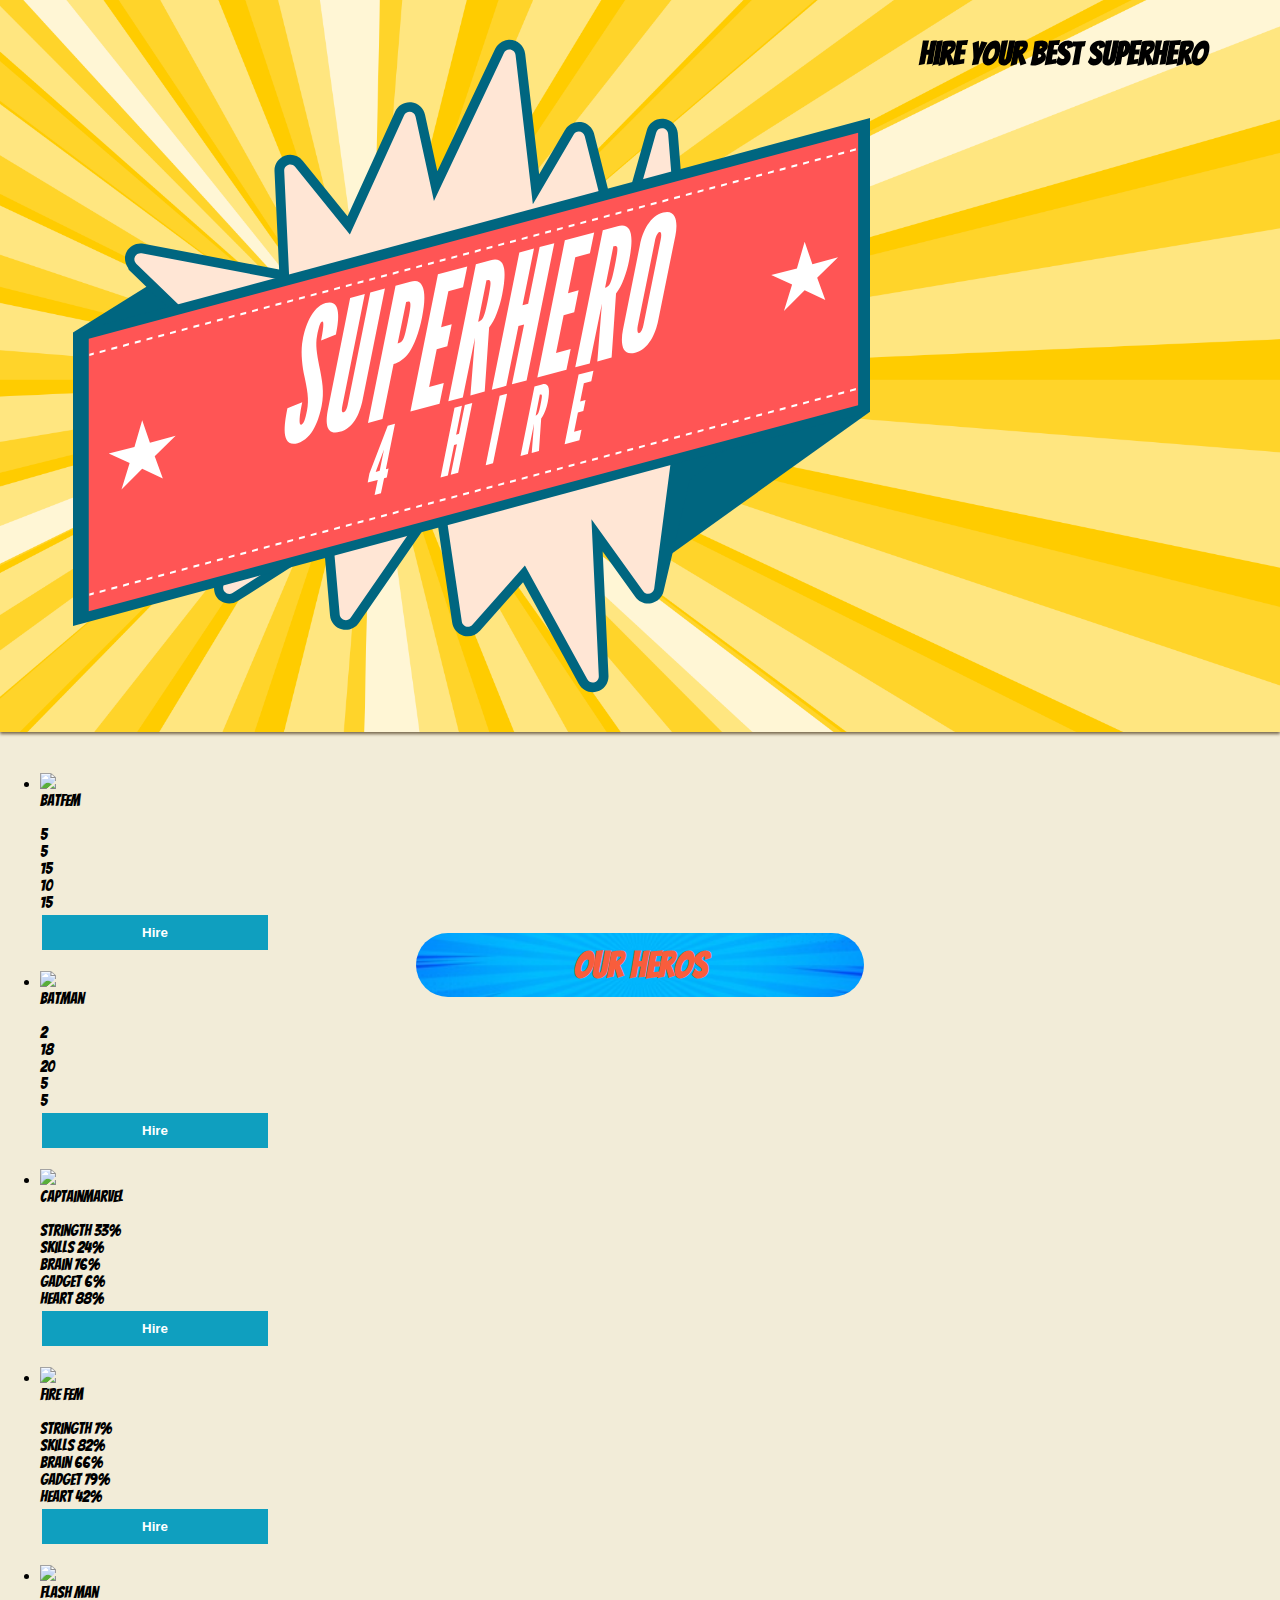
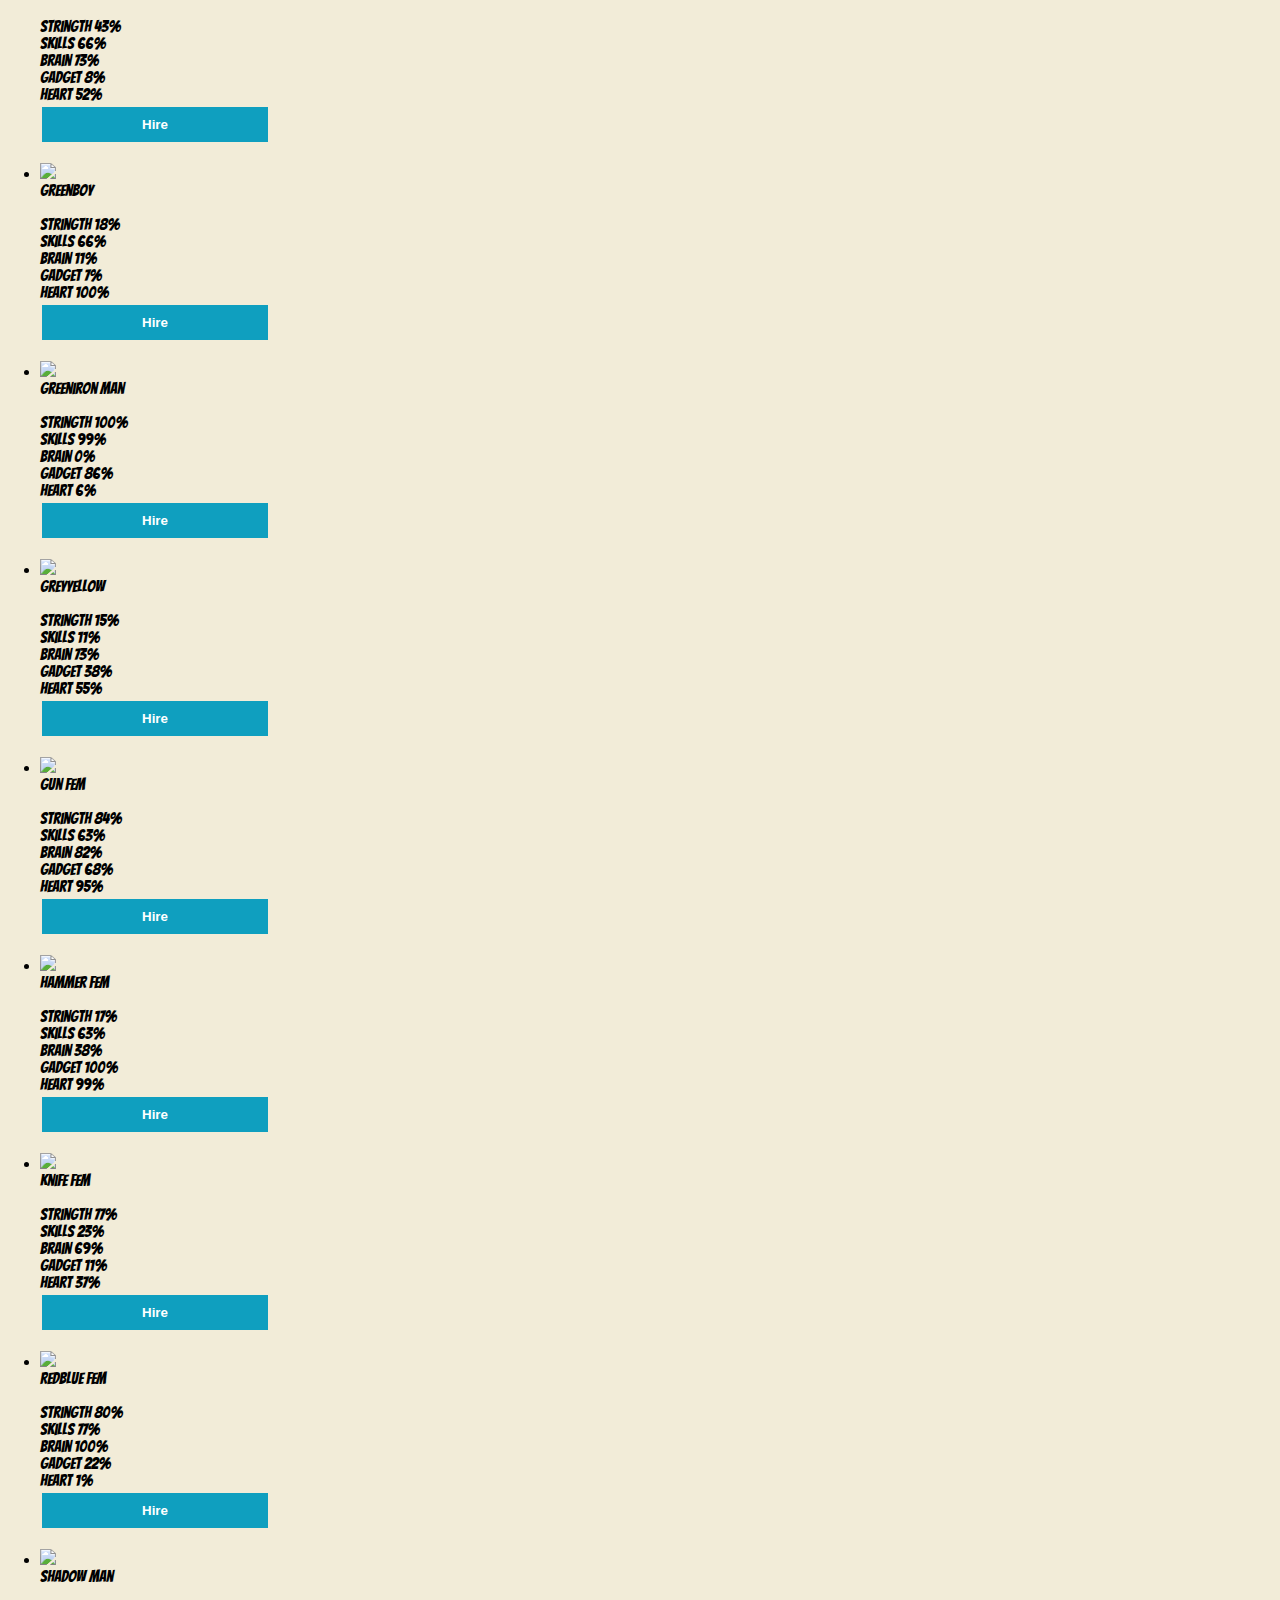
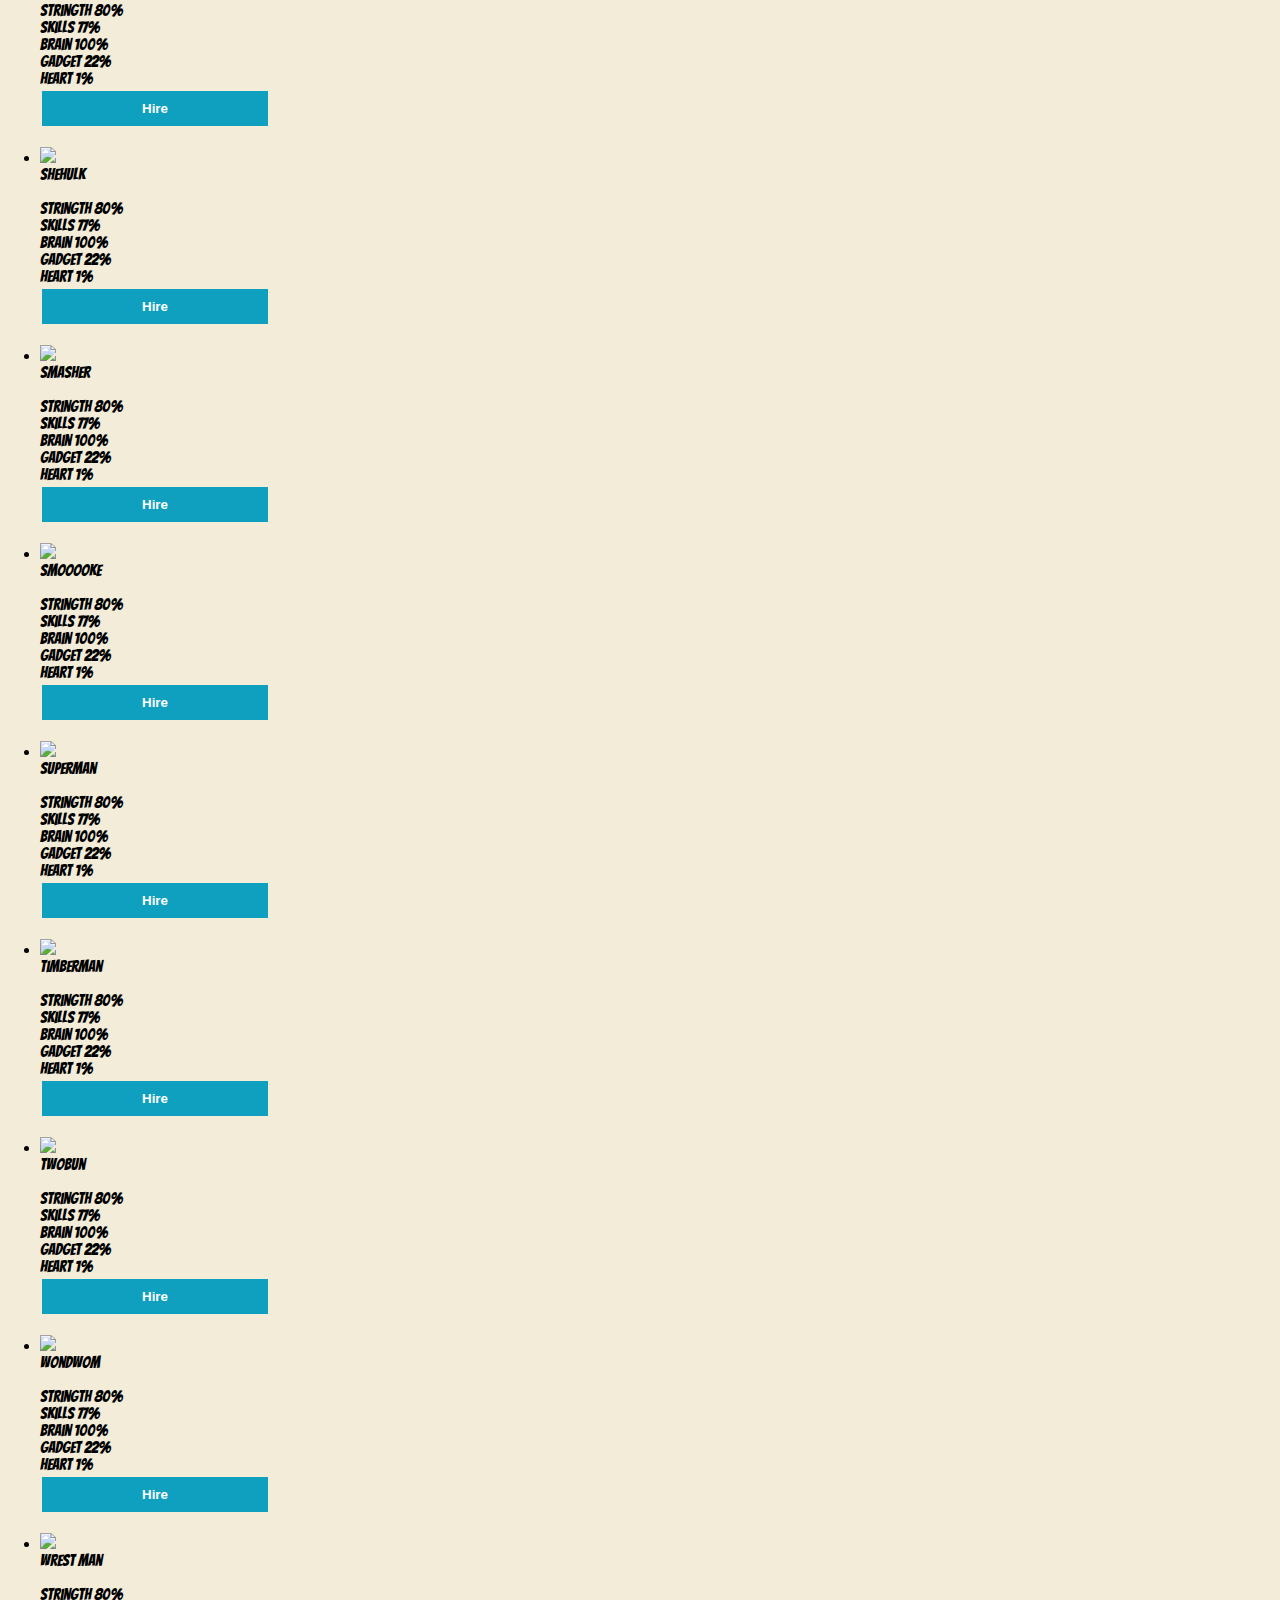
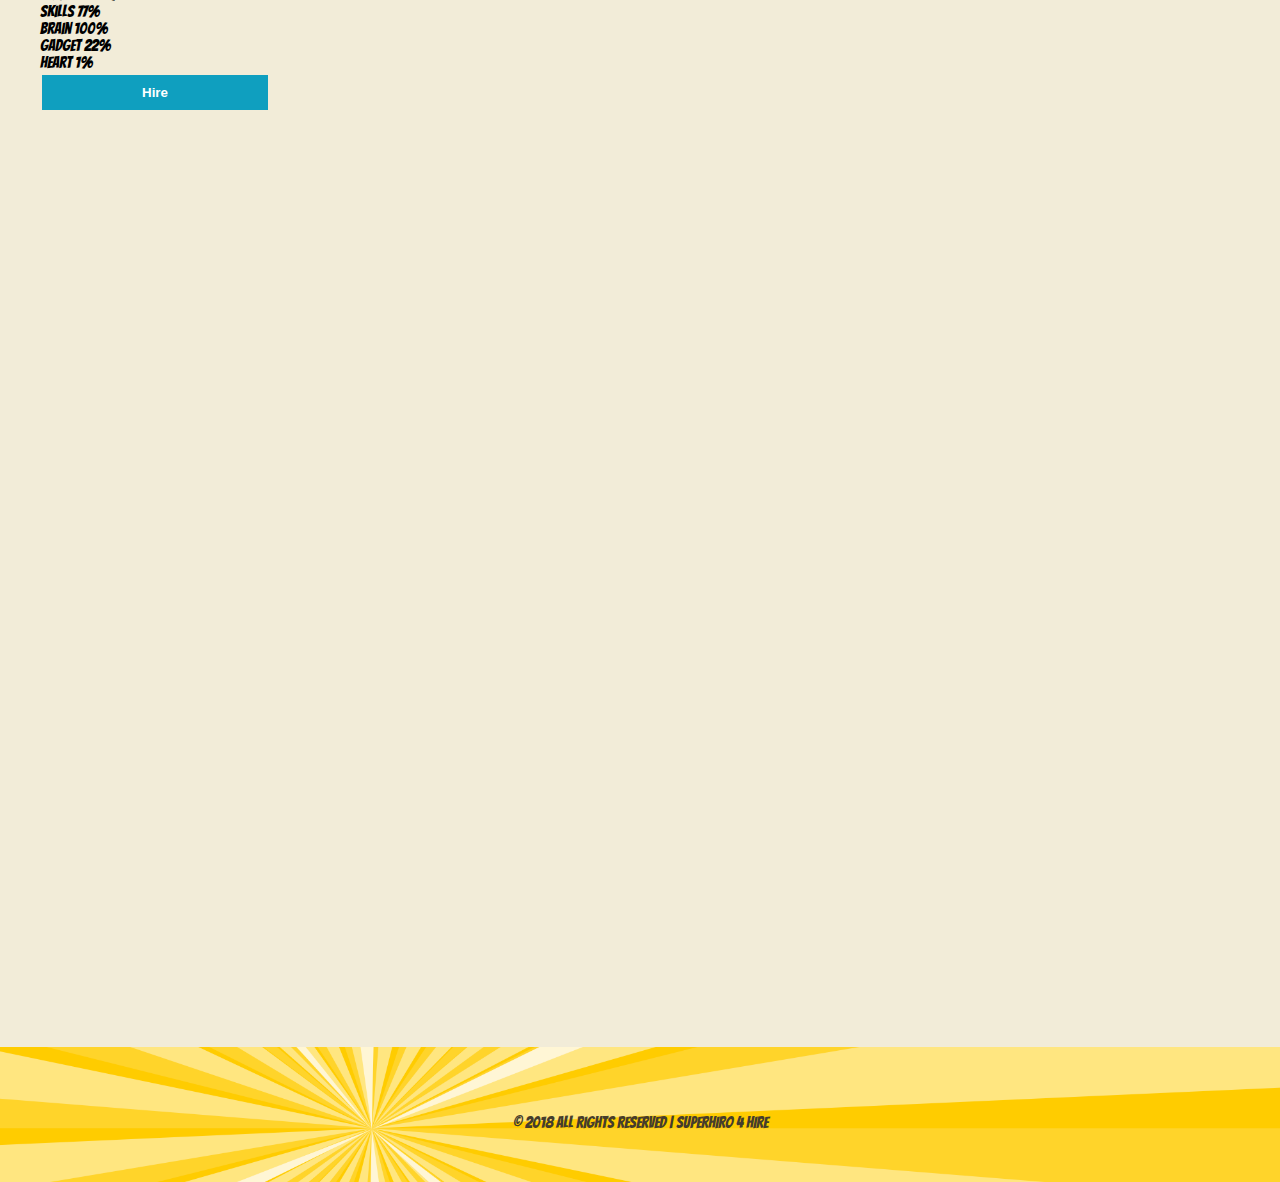
==== index.html @ 17345f51 "pass values to overlay" ====
<!DOCTYPE html>
<html lang="en">
<head>
    <meta charset="UTF-8">
    <meta name="viewport" content="width=device-width, initial-scale=1.0">
    <title>SuperHero4Hire</title>
    <link rel="stylesheet" href="https://use.fontawesome.com/releases/v5.7.0/css/all.css" integrity="sha384-lZN37f5QGtY3VHgisS14W3ExzMWZxybE1SJSEsQp9S+oqd12jhcu+A56Ebc1zFSJ" crossorigin="anonymous">
    <link rel="stylesheet" href="css/style.css">

    <link
    rel="stylesheet"
    href="https://use.fontawesome.com/releases/v5.7.0/css/all.css"
    integrity="sha384-lZN37f5QGtY3VHgisS14W3ExzMWZxybE1SJSEsQp9S+oqd12jhcu+A56Ebc1zFSJ"
    crossorigin="anonymous"
  />
  <link rel="stylesheet" href="./css/style.css" />
  <link rel="stylesheet" href="./overlay/overlay.css" />
  <script src="https://cdnjs.cloudflare.com/ajax/libs/jquery/3.3.1/jquery.min.js"></script>
<script>
function on() {
    document.getElementById("overlay").style.display = "block";
  }
  function off() {
    document.getElementById("overlay").style.display = "none";
  }</script>

   
    <script src="https://cdnjs.cloudflare.com/ajax/libs/jquery/3.3.1/jquery.min.js"></script>
    
    <script>

        
            var xhttp = new XMLHttpRequest();
            xhttp.onreadystatechange = function() {
              if (this.readyState == 4 && this.status == 200) {
                let response = JSON.parse(xhttp.responseText);
                let people = response.people;
      
                let output = "";
      
                for (let i = 0; i < people.length; i++) {
                  output +=
                    "<li class='list'>" +
                    "<IMG src=" +
                    people[i].image+ 
                    ">"+"<br>"+
                    people[i].name 
                    +"<br>"+"<br>"+
                    " " +people[i].stringth
                    +"<br>"+
                    " " +people[i].skills
                    +"<br>"+
                    " " +people[i].brain
                    +"<br>"+
                    " " +people[i].gadget
                    +"<br>"+
                    " " +people[i].heart
                    +"<br>"+
                    // Strengts, Skill, Brains, Gadget, Heart
                    "<button id='md-button' onclick=setValues("+people[i].stringth+","+people[i].skills+","+people[i].brain+","+people[i].gadget+","+people[i].heart+")>Hire</button>"
                    +"<br>"+
                
                   "<br>"+

                  "</li>";
                }
      
                document.getElementById("hero").innerHTML = output;
              }
            };
            xhttp.open("GET", "hero.json", true);
            xhttp.send();

            
          </script>


          
</head>
<body>
    <div class='header'>
        <img class='logo' src="image/logo.svg" alt="">
        <h1>Hire your best superhero</h1>
    </div>

    <nav>
        <div class="hamburger-menu">
            <div class="bar"></div>
        </div>

        <ul class='menu-list'>
            <li class='home-section'><a href='./index.html' class='active'>Home</a></li>
            <li class='service-section'><a href='./services.html'>Services</a></li>
            <li class='about-section'><a href='./aboutUs.html'>About Us</a></li>
        </ul>
    </nav>

    <main>
        <div class="hero-img"></div>

        <div id="md-blue">
                <h2>Our heros</h2>
              </div>
        <ul class="items" id="hero"></ul>
        
        


      <!-- start overlay  -->

      <div id="overlay" >
            <div id="box1">
              <div class="item0" id="title">Order hero</div>
              <img
                class="item0"
                id="bild-overlay"
                src="image/logo.svg"
                alt="logo"
              />
    
              <!-- stars -->
    
              <p class="item0" id="clasificacion">
                <input id="radio1" type="radio" name="estrellas" value="5" />
                <label for="radio1">★</label>
                <input id="radio2" type="radio" name="estrellas" value="4" />
                <label for="radio2">★</label>
                <input id="radio3" type="radio" name="estrellas" value="3" />
                <label for="radio3">★</label>
                <input id="radio4" type="radio" name="estrellas" value="2" />
                <label for="radio4">★</label>
                <input id="radio5" type="radio" name="estrellas" value="1" />
                <label for="radio5">★</label>
              </p>
            </div>
    
            <button id="button1" onclick="off()">X</button>
    
            <!-- chart -->
    
            <canvas id="myCanvas"></canvas>
    
            <div class="box2">
              <div class="item" id="circle1"></div>
              <div class="item" id="circle2"></div>
              <div class="item" id="circle3"></div>
              <div class="item" id="circle4"></div>
              <div class="item" id="circle5"></div>
            </div>
    
            <div class="box2" id="color-name">
              <div class="item">Strengts</div>
              <div class="item">Skill</div>
              <div class="item">Brains</div>
              <div class="item">Gadget</div>
              <div class="item">Heart</div>
            </div>
    
            <div id="box3">
              <div id="hours">
                Hours:
                <input onclick="minusOne();" type="button" id="rest" value="-" />
                <input type="button" id="summa" value="1" />
                <input onclick="plusOne();" type="button" id="add" value="+" />
              </div>
    
              <div id="price">
                Total Price:
                <input type="button" id="tprice" value="$ 100" />
              </div>
              <form action="./form.html" method="get">
                <input type="submit" value="Go to my link location" 
                     name="Submit" id="frm1_submit" />
            </form>
              <!-- <input type="button" action="./form.html" id="hire" value="Hire"  /> -->
            </div>
    
            
          </div>


         




    </main>

    <div class="scrollTop hidden">
        <a href="#">
            <i class="fas fa-angle-up"></i>
        </a>
    </div>




    <script src="./overlay/overlay.js"></script>



    <footer>
        <div class="socialMed">
            <i class="fab fa-facebook-square"></i>
            <i class="fab fa-instagram"></i>
            <i class="fab fa-twitter-square"></i>
        </div>
        <p>&copy; 2018 All Rights Reserved | SUPERHIRO 4 HIRE</p>
    </footer>

    <script src="js/script.js"></script>
</body>
</html>
---- css/style.css ----
@import url("https://fonts.googleapis.com/css?family=Bangers|Notable");
html,
body {
  height: 100%;
  margin: 0;
  scroll-behavior: smooth;
}

*,
*:before,
*:after {
  box-sizing: border-box;
}

body {
  padding: 0;
  background: #f2ecd8;
  font-family: "Bangers", cursive, Arial, Helvetica, sans-serif;
  display: flex;
  flex-direction: column;
}

.header {
  width: 100%;
  height: auto;
  position: fixed;
  background: url(../image/5-comic-burst-background-1.png) no-repeat;
  background-size: cover;
  background-position-y: center;
  display: flex;
  justify-content: space-around;
  padding: 1em 3em;
  box-shadow: 0 2px 3px #756549;
  z-index: 10;
}
.header div {
  display: flex;
  flex-direction: column;
}
.header div .logo {
  width: 7rem;
  margin-left: 0;
}
.header div .logo img {
  width: 100%;
}
.header div h1 {
  font-size: 2rem;
  letter-spacing: 0.1em;
  color: #f85d3c;
  position: relative;
  left: 12rem;
}
.header .menu-list {
  font-size: 2rem;
  background: #f85d3c;
  width: 100%;
  height: 9rem;
  position: absolute;
  top: 12rem;
  display: flex;
  flex-direction: column;
  justify-content: center;
  align-items: center;
  list-style: none;
  margin: 0;
  padding: 0;
  overflow: hidden;
  max-height: 0;
  transition: max-height 0.2s ease-out;
}
.header .menu-list li {
  text-align: center;
  width: 120%;
  height: 3rem;
  border-bottom: 1px solid #fbee04;
  display: flex;
  justify-content: center;
  align-items: center;
}
.header .menu-list li a {
  text-decoration: none;
  color: #0f9fbf;
}
.header .menu-list li a:hover {
  color: #fbee04;
}
.header .menu-list .active {
  color: #fbee04 !important;
}
.header .menu-icon {
  cursor: pointer;
  display: inline-block;
  padding: 28px 1em;
  position: relative;
  user-select: none;
}
.header .navicon {
  background: #f85d3c;
  display: block;
  height: 3px;
  position: relative;
  transition: background 0.2s ease-out;
  width: 2em;
  right: -2rem;
  border-radius: 3px;
}
.header .navicon:before,
.header .navicon:after {
  background: #f85d3c;
  content: "";
  display: block;
  height: 100%;
  position: absolute;
  transition: all 0.2s ease-out;
  width: 100%;
  border-radius: 3px;
}
.header .navicon:before {
  top: 10px;
}
.header .navicon:after {
  top: -10px;
}
.header .menu-btn {
  display: none;
}
.header .menu-btn:checked ~ .menu-list {
  max-height: 9rem;
}
.header .menu-btn:checked ~ .menu-icon .navicon {
  background: transparent;
}
.header .menu-btn:checked ~ .menu-icon .navicon:before {
  transform: rotate(-45deg);
}
.header .menu-btn:checked ~ .menu-icon .navicon:after {
  transform: rotate(45deg);
}
.header .menu-btn:checked ~ .menu-icon:not(.steps) .navicon:before,
.header .menu-btn:checked ~ .menu-icon:not(.steps) .navicon:after {
  top: 0;
}

main {
  min-height: 100%;
  flex: 1 0 auto;
  /* services och about us */
}
main .hero-img {
  background-image: url(../image/977333_free-marvel-superhero-wallpapers-high-quality-resolution-v3y-wallx_1920x1080_h.jpg);
  background-size: cover;
  background-repeat: no-repeat;
  background-position: center;
  height: 50vmin;
  width: 100%;
  position: relative;
  top: 7rem;
  margin-bottom: 10rem;
}
main .showcases {
  display: flex;
  flex-direction: column;
  align-items: center;
  justify-content: center;
  margin: 10% 0;
}
main .showcases h3 {
  text-align: center;
  font-size: 1.5em;
  letter-spacing: 0.1em;
  color: #f85d3c;
  background: #0f9fbf;
  padding: 1em;
  border-radius: 1em;
  width: 50%;
}
main #button0 {
  position: relative;
  top: 200px;
  left: 42.5%;
  padding: 20px;
}
main #overlay {
  position: absolute;
  top: 45%;
  left: 5%;
  width: 90%;
  height: 100%;
  background-color: #0f9fbf;
  border-radius: 10px;
  z-index: 11;
  box-shadow: 0 0 10px black;
}
main #overlay #box1 {
  position: absolute;
  top: 4%;
  left: 5%;
  display: flex;
  flex-direction: column;
  align-items: center;
  justify-content: flex-start;
  width: 90%;
  height: 45%;
}
main #overlay #box1 #title {
  font-size: 8vw;
  color: #362f22;
  margin-bottom: 5%;
}
main #overlay #box1 #bild-overlay {
  width: 90%;
  height: 70%;
  border-radius: 10px;
  box-shadow: 0 0 10px black;
}
main #overlay #box1 #clasificacion {
  direction: rtl;
  unicode-bidi: bidi-override;
}
main #overlay #box1 label {
  color: #f2ecd8;
  font-size: 4vw;
}
main #overlay #box1 label:hover {
  color: orange;
  cursor: pointer;
}
main #overlay #box1 label:hover ~ label {
  color: orange;
}
main #overlay #box1 input[type=radio] {
  display: none;
}
main #overlay #box1 input[type=radio]:checked ~ label {
  color: orange;
}
main #overlay #button1 {
  position: absolute;
  top: 1%;
  left: 94%;
  background-color: #0f9fbf;
  border: none;
  font-family: "Bangers", cursive, Arial, Helvetica, sans-serif;
  color: #f2ecd8;
  cursor: pointer;
  font-size: 4vw;
  width: 1%;
}
main #overlay #myCanvas {
  position: absolute;
  top: 60%;
  width: 35%;
  margin: 0 33.5%;
}
main #overlay #color-circle,
main #overlay #color-name {
  position: absolute;
  display: flex;
  width: 80%;
  margin: 1% 10%;
  justify-content: space-evenly;
  font-size: 3vw;
}
main #overlay #color-circle {
  top: 49%;
}
main #overlay #color-circle .circle-item {
  width: 15%;
  padding-bottom: 15%;
  border-radius: 50%;
}
main #overlay #color-circle #circle1 {
  background-color: #3ed1ee;
}
main #overlay #color-circle #circle2 {
  background-color: #bcd689;
}
main #overlay #color-circle #circle3 {
  background-color: #824583;
}
main #overlay #color-circle #circle4 {
  background-color: #ffd458;
}
main #overlay #color-circle #circle5 {
  background-color: #ff9241;
}
main #overlay #color-name {
  top: 56%;
  height: 3%;
}
main #overlay #color-name .circle-item {
  width: 15%;
  padding-bottom: 15%;
  border-radius: 50%;
}
main #overlay #box2 {
  display: flex;
  flex-direction: column;
  align-items: flex-start;
  width: 80%;
  margin: 0 10%;
  position: absolute;
  top: 80%;
}
main #overlay #box2 #rest,
main #overlay #box2 #add,
main #overlay #box2 #hire {
  cursor: pointer;
}
main #overlay #box2 #rest,
main #overlay #box2 #add,
main #overlay #box2 #hour,
main #overlay #box2 #tprice {
  background-color: #f2ecd8;
  margin: 0 auto;
  width: auto;
  font-size: 3vw;
}
main #overlay #box2 #hours,
main #overlay #box2 #price {
  color: #362f22;
  border-radius: 5px;
  margin-bottom: 6%;
}
main #overlay #box2 #hire {
  width: 30%;
  padding: 2%;
  background-color: #fbee04;
  border-radius: 5px;
  font-family: "Bangers", cursive, Arial, Helvetica, sans-serif;
  font-size: 5vw;
  color: #362f22;
  margin-left: auto;
}
main #md-blue {
  width: 70%;
  height: 4rem;
  font-size: 1.5em;
  top: 17rem;
  margin: auto;
  display: flex;
  position: relative;
  background: url(../image/blue-comic-background-with-lines-halftone_1017-11432.jpg) no-repeat;
  background-size: cover;
  background-position-y: center;
  justify-content: space-around;
  align-items: center;
  border-radius: 40px;
  color: #f85d3c;
}
main #md-sec-av {
  width: 90%;
  margin: 10% 5%;
  position: relative;
  top: 17rem;
}
main #md-sec-av .md-avatar {
  width: 90%;
  margin: 5% 5%;
  position: relative;
  top: 10px;
}
main #md-sec-av .md-avatar .md-avatar-img {
  width: 60%;
  margin: 0 20%;
  height: 12rem;
  background-color: #0f9fbf2a;
  border-radius: 50%;
}
main #md-sec-av .md-avatar .md-avatar-tex {
  display: block;
  text-align: center;
  font-size: 1.2em;
  color: #0f9fbf;
  margin: 10px 10px;
}
main #md-sec {
  position: relative;
  top: 300px;
  width: 80%;
  height: auto;
  margin: 0 10%;
}
main #md-sec .md-h2 {
  color: #f85d3c;
  text-align: center;
}
main #md-sec .md-p {
  color: #0f9fbf;
  min-width: 320px;
  text-align: justify;
  line-height: 1.5em;
}
main #md-blue-adress {
  width: 70%;
  height: 4rem;
  font-size: 1.8em;
  top: 330px;
  margin: auto;
  display: flex;
  position: relative;
  background: url(../image/blue-comic-background-with-lines-halftone_1017-11432.jpg) no-repeat;
  background-size: cover;
  background-position-y: center;
  justify-content: space-around;
  align-items: center;
  border-radius: 40px;
  color: #f85d3c;
}
main #md-adress-img {
  display: flex;
  justify-content: center;
  margin-left: auto;
  margin-right: auto;
  width: 90%;
  position: relative;
  top: 380px;
}
main #md-adress-img #karta {
  width: 100%;
  border-radius: 5%;
}
main .md-h2-services {
  position: relative;
  top: 10px;
  color: #f85d3c;
}
main .md-p-services {
  position: relative;
  top: 10px;
  color: #0f9fbf;
  text-align: justify;
  line-height: 1.5em;
}
main #md-more {
  color: #f85d3c;
  position: relative;
  top: 330px;
  text-align: center;
}
main #md-blue-faq {
  width: 35%;
  height: 4rem;
  font-size: 1.8em;
  top: 100px;
  margin: auto;
  display: flex;
  position: relative;
  background: url(../image/blue-comic-background-with-lines-halftone_1017-11432.jpg) no-repeat;
  background-size: cover;
  background-position-y: center;
  justify-content: space-around;
  align-items: center;
  border-radius: 40px;
  color: #f85d3c;
}
main .md-h2-faq {
  position: relative;
  top: 170px;
  color: #f85d3c;
}
main .md-p-faq {
  position: relative;
  top: 170px;
  color: #0f9fbf;
  text-align: justify;
  line-height: 1.5em;
}

.gallery {
  display: grid;
  grid-template-columns: repeat(auto-fit, minmax(100px, 1fr));
  grid-auto-rows: 350px;
  grid-gap: 10px;
  width: 80%;
  font-family: "Notable", sans-serif;
  letter-spacing: 0.2em;
}
.gallery .items {
  display: grid;
}
.gallery .items img {
  width: 100%;
  height: 100%;
  object-fit: cover;
  cursor: pointer !important;
}
.gallery .items h4 {
  z-index: -1;
  text-align: center;
  line-height: 3;
  background: #f85d3c;
  color: #fbee04;
  font-size: 15px;
  position: relative;
  width: 100%;
  height: 3rem;
  top: -1.3rem;
}

.scrollTop {
  position: fixed;
  bottom: 2em;
  right: 2em;
  width: 4rem;
  height: 4rem;
  border-radius: 50%;
  background: #f97155;
  opacity: 0.85;
  color: white;
  transition: all 200ms ease-in-out;
}
.scrollTop:hover {
  cursor: pointer;
  opacity: 1;
  background: #f85d3c;
}
.scrollTop i {
  display: block;
  position: absolute;
  top: 50%;
  left: 50%;
  transform: translate(-50%, -50%);
  font-size: 3em;
  color: white;
}

.hidden {
  display: none;
  transition: all 500ms ease-in;
}

footer {
  background: url(../image/5-comic-burst-background-1.png) no-repeat;
  background-size: cover;
  background-position: center;
  width: 100%;
  height: 15vh;
  color: #463d2c;
  display: flex;
  flex-direction: column;
  justify-content: center;
  align-items: center;
  flex-shrink: 0;
  position: relative;
  top: 100%;
}
footer .socialMed {
  font-size: 3rem;
  margin-top: 1rem;
}
footer .socialMed i {
  color: #362f22;
}

@media (min-width: 768px) {
  .header div {
    flex-direction: row;
    align-items: center;
  }
  .header div .logo {
    margin-left: -12rem;
  }
  .header div h1 {
    left: 12rem;
  }
  .header .menu-list {
    border-radius: 10px;
    display: flex;
    flex-direction: row;
    top: 5.5rem;
    height: 4rem;
    font-size: 1.5rem;
    padding-left: 1rem;
    padding-right: 1.2rem;
    width: 50%;
    right: 1rem;
    max-height: 7rem;
  }
  .header .menu-list li {
    border-bottom: initial;
  }
  .header .menu-icon {
    display: none;
  }

  main {
    /* overlay */
  }
  main #overlay {
    position: fixed;
    top: 20%;
    left: 20%;
    width: 60%;
    height: 70%;
  }
  main #overlay #box1 {
    top: 8%;
    left: 12%;
    width: 30%;
    height: 70%;
  }
  main #overlay #box1 #title {
    font-size: 4vw;
  }
  main #overlay #box1 label {
    font-size: 1.5vw;
  }
  main #overlay #button1 {
    top: 2%;
    font-size: 2vw;
  }
  main #overlay #myCanvas {
    top: 40%;
    left: 57%;
    width: 20%;
    margin: 0;
  }
  main #overlay #color-circle,
main #overlay #color-name {
    width: 40%;
    margin: 0;
    font-size: 1.2vw;
  }
  main #overlay #color-circle {
    top: 20%;
    left: 47%;
  }
  main #overlay #color-circle .circle-item {
    width: 15%;
    border-radius: 50%;
  }
  main #overlay #color-name {
    top: 31%;
    left: 47%;
    height: 3%;
  }
  main #overlay #color-name .circle-item {
    width: 15%;
    border-radius: 50%;
  }
  main #overlay #box2 {
    flex-direction: row;
    align-items: center;
    width: 86%;
    top: 82%;
    margin: 0 7%;
  }
  main #overlay #box2 #hours,
main #overlay #box2 #price {
    font-size: 1vw;
    margin-left: 4%;
    margin-bottom: 0;
  }
  main #overlay #box2 #hours #rest,
main #overlay #box2 #hours #add,
main #overlay #box2 #hours #hour,
main #overlay #box2 #hours #tprice,
main #overlay #box2 #price #rest,
main #overlay #box2 #price #add,
main #overlay #box2 #price #hour,
main #overlay #box2 #price #tprice {
    font-size: 1vw;
  }
  main #overlay #box2 #hire {
    width: 15%;
    font-size: 1.5vw;
  }
  main #md-blue {
    width: 35%;
    top: 15rem;
  }
  main #md-sec-av {
    margin: 0 5%;
    top: 18rem;
    display: flex;
    justify-content: center;
  }
  main #md-sec-av .md-avatar {
    width: 100%;
    top: 8px;
  }
  main #md-sec-av .md-avatar .md-avatar-img {
    width: 100%;
    margin: 0;
  }
  main #md-blue-adress {
    width: 35%;
    top: 150px;
  }
  main #md-sec {
    margin: 0 auto;
  }
  main #md-sec .md-h2 {
    position: relative;
    top: 200px;
  }
  main #md-sec .md-p {
    position: relative;
    top: 200px;
  }
  main #md-adress-img {
    width: 50%;
    top: 500px;
  }
}

/*# sourceMappingURL=style.css.map */
---- css/style.css ----
@import url("https://fonts.googleapis.com/css?family=Bangers|Notable");
html,
body {
  height: 100%;
  margin: 0;
  scroll-behavior: smooth;
}

*,
*:before,
*:after {
  box-sizing: border-box;
}

body {
  padding: 0;
  background: #f2ecd8;
  font-family: "Bangers", cursive, Arial, Helvetica, sans-serif;
  display: flex;
  flex-direction: column;
}

.header {
  width: 100%;
  height: auto;
  position: fixed;
  background: url(../image/5-comic-burst-background-1.png) no-repeat;
  background-size: cover;
  background-position-y: center;
  display: flex;
  justify-content: space-around;
  padding: 1em 3em;
  box-shadow: 0 2px 3px #756549;
  z-index: 10;
}
.header div {
  display: flex;
  flex-direction: column;
}
.header div .logo {
  width: 7rem;
  margin-left: 0;
}
.header div .logo img {
  width: 100%;
}
.header div h1 {
  font-size: 2rem;
  letter-spacing: 0.1em;
  color: #f85d3c;
  position: relative;
  left: 12rem;
}
.header .menu-list {
  font-size: 2rem;
  background: #f85d3c;
  width: 100%;
  height: 9rem;
  position: absolute;
  top: 12rem;
  display: flex;
  flex-direction: column;
  justify-content: center;
  align-items: center;
  list-style: none;
  margin: 0;
  padding: 0;
  overflow: hidden;
  max-height: 0;
  transition: max-height 0.2s ease-out;
}
.header .menu-list li {
  text-align: center;
  width: 120%;
  height: 3rem;
  border-bottom: 1px solid #fbee04;
  display: flex;
  justify-content: center;
  align-items: center;
}
.header .menu-list li a {
  text-decoration: none;
  color: #0f9fbf;
}
.header .menu-list li a:hover {
  color: #fbee04;
}
.header .menu-list .active {
  color: #fbee04 !important;
}
.header .menu-icon {
  cursor: pointer;
  display: inline-block;
  padding: 28px 1em;
  position: relative;
  user-select: none;
}
.header .navicon {
  background: #f85d3c;
  display: block;
  height: 3px;
  position: relative;
  transition: background 0.2s ease-out;
  width: 2em;
  right: -2rem;
  border-radius: 3px;
}
.header .navicon:before,
.header .navicon:after {
  background: #f85d3c;
  content: "";
  display: block;
  height: 100%;
  position: absolute;
  transition: all 0.2s ease-out;
  width: 100%;
  border-radius: 3px;
}
.header .navicon:before {
  top: 10px;
}
.header .navicon:after {
  top: -10px;
}
.header .menu-btn {
  display: none;
}
.header .menu-btn:checked ~ .menu-list {
  max-height: 9rem;
}
.header .menu-btn:checked ~ .menu-icon .navicon {
  background: transparent;
}
.header .menu-btn:checked ~ .menu-icon .navicon:before {
  transform: rotate(-45deg);
}
.header .menu-btn:checked ~ .menu-icon .navicon:after {
  transform: rotate(45deg);
}
.header .menu-btn:checked ~ .menu-icon:not(.steps) .navicon:before,
.header .menu-btn:checked ~ .menu-icon:not(.steps) .navicon:after {
  top: 0;
}

main {
  min-height: 100%;
  flex: 1 0 auto;
  /* services och about us */
}
main .hero-img {
  background-image: url(../image/977333_free-marvel-superhero-wallpapers-high-quality-resolution-v3y-wallx_1920x1080_h.jpg);
  background-size: cover;
  background-repeat: no-repeat;
  background-position: center;
  height: 50vmin;
  width: 100%;
  position: relative;
  top: 7rem;
  margin-bottom: 10rem;
}
main .showcases {
  display: flex;
  flex-direction: column;
  align-items: center;
  justify-content: center;
  margin: 10% 0;
}
main .showcases h3 {
  text-align: center;
  font-size: 1.5em;
  letter-spacing: 0.1em;
  color: #f85d3c;
  background: #0f9fbf;
  padding: 1em;
  border-radius: 1em;
  width: 50%;
}
main #button0 {
  position: relative;
  top: 200px;
  left: 42.5%;
  padding: 20px;
}
main #overlay {
  position: absolute;
  top: 45%;
  left: 5%;
  width: 90%;
  height: 100%;
  background-color: #0f9fbf;
  border-radius: 10px;
  z-index: 11;
  box-shadow: 0 0 10px black;
}
main #overlay #box1 {
  position: absolute;
  top: 4%;
  left: 5%;
  display: flex;
  flex-direction: column;
  align-items: center;
  justify-content: flex-start;
  width: 90%;
  height: 45%;
}
main #overlay #box1 #title {
  font-size: 8vw;
  color: #362f22;
  margin-bottom: 5%;
}
main #overlay #box1 #bild-overlay {
  width: 90%;
  height: 70%;
  border-radius: 10px;
  box-shadow: 0 0 10px black;
}
main #overlay #box1 #clasificacion {
  direction: rtl;
  unicode-bidi: bidi-override;
}
main #overlay #box1 label {
  color: #f2ecd8;
  font-size: 4vw;
}
main #overlay #box1 label:hover {
  color: orange;
  cursor: pointer;
}
main #overlay #box1 label:hover ~ label {
  color: orange;
}
main #overlay #box1 input[type=radio] {
  display: none;
}
main #overlay #box1 input[type=radio]:checked ~ label {
  color: orange;
}
main #overlay #button1 {
  position: absolute;
  top: 1%;
  left: 94%;
  background-color: #0f9fbf;
  border: none;
  font-family: "Bangers", cursive, Arial, Helvetica, sans-serif;
  color: #f2ecd8;
  cursor: pointer;
  font-size: 4vw;
  width: 1%;
}
main #overlay #myCanvas {
  position: absolute;
  top: 60%;
  width: 35%;
  margin: 0 33.5%;
}
main #overlay #color-circle,
main #overlay #color-name {
  position: absolute;
  display: flex;
  width: 80%;
  margin: 1% 10%;
  justify-content: space-evenly;
  font-size: 3vw;
}
main #overlay #color-circle {
  top: 49%;
}
main #overlay #color-circle .circle-item {
  width: 15%;
  padding-bottom: 15%;
  border-radius: 50%;
}
main #overlay #color-circle #circle1 {
  background-color: #3ed1ee;
}
main #overlay #color-circle #circle2 {
  background-color: #bcd689;
}
main #overlay #color-circle #circle3 {
  background-color: #824583;
}
main #overlay #color-circle #circle4 {
  background-color: #ffd458;
}
main #overlay #color-circle #circle5 {
  background-color: #ff9241;
}
main #overlay #color-name {
  top: 56%;
  height: 3%;
}
main #overlay #color-name .circle-item {
  width: 15%;
  padding-bottom: 15%;
  border-radius: 50%;
}
main #overlay #box2 {
  display: flex;
  flex-direction: column;
  align-items: flex-start;
  width: 80%;
  margin: 0 10%;
  position: absolute;
  top: 80%;
}
main #overlay #box2 #rest,
main #overlay #box2 #add,
main #overlay #box2 #hire {
  cursor: pointer;
}
main #overlay #box2 #rest,
main #overlay #box2 #add,
main #overlay #box2 #hour,
main #overlay #box2 #tprice {
  background-color: #f2ecd8;
  margin: 0 auto;
  width: auto;
  font-size: 3vw;
}
main #overlay #box2 #hours,
main #overlay #box2 #price {
  color: #362f22;
  border-radius: 5px;
  margin-bottom: 6%;
}
main #overlay #box2 #hire {
  width: 30%;
  padding: 2%;
  background-color: #fbee04;
  border-radius: 5px;
  font-family: "Bangers", cursive, Arial, Helvetica, sans-serif;
  font-size: 5vw;
  color: #362f22;
  margin-left: auto;
}
main #md-blue {
  width: 70%;
  height: 4rem;
  font-size: 1.5em;
  top: 17rem;
  margin: auto;
  display: flex;
  position: relative;
  background: url(../image/blue-comic-background-with-lines-halftone_1017-11432.jpg) no-repeat;
  background-size: cover;
  background-position-y: center;
  justify-content: space-around;
  align-items: center;
  border-radius: 40px;
  color: #f85d3c;
}
main #md-sec-av {
  width: 90%;
  margin: 10% 5%;
  position: relative;
  top: 17rem;
}
main #md-sec-av .md-avatar {
  width: 90%;
  margin: 5% 5%;
  position: relative;
  top: 10px;
}
main #md-sec-av .md-avatar .md-avatar-img {
  width: 60%;
  margin: 0 20%;
  height: 12rem;
  background-color: #0f9fbf2a;
  border-radius: 50%;
}
main #md-sec-av .md-avatar .md-avatar-tex {
  display: block;
  text-align: center;
  font-size: 1.2em;
  color: #0f9fbf;
  margin: 10px 10px;
}
main #md-sec {
  position: relative;
  top: 300px;
  width: 80%;
  height: auto;
  margin: 0 10%;
}
main #md-sec .md-h2 {
  color: #f85d3c;
  text-align: center;
}
main #md-sec .md-p {
  color: #0f9fbf;
  min-width: 320px;
  text-align: justify;
  line-height: 1.5em;
}
main #md-blue-adress {
  width: 70%;
  height: 4rem;
  font-size: 1.8em;
  top: 330px;
  margin: auto;
  display: flex;
  position: relative;
  background: url(../image/blue-comic-background-with-lines-halftone_1017-11432.jpg) no-repeat;
  background-size: cover;
  background-position-y: center;
  justify-content: space-around;
  align-items: center;
  border-radius: 40px;
  color: #f85d3c;
}
main #md-adress-img {
  display: flex;
  justify-content: center;
  margin-left: auto;
  margin-right: auto;
  width: 90%;
  position: relative;
  top: 380px;
}
main #md-adress-img #karta {
  width: 100%;
  border-radius: 5%;
}
main .md-h2-services {
  position: relative;
  top: 10px;
  color: #f85d3c;
}
main .md-p-services {
  position: relative;
  top: 10px;
  color: #0f9fbf;
  text-align: justify;
  line-height: 1.5em;
}
main #md-more {
  color: #f85d3c;
  position: relative;
  top: 330px;
  text-align: center;
}
main #md-blue-faq {
  width: 35%;
  height: 4rem;
  font-size: 1.8em;
  top: 100px;
  margin: auto;
  display: flex;
  position: relative;
  background: url(../image/blue-comic-background-with-lines-halftone_1017-11432.jpg) no-repeat;
  background-size: cover;
  background-position-y: center;
  justify-content: space-around;
  align-items: center;
  border-radius: 40px;
  color: #f85d3c;
}
main .md-h2-faq {
  position: relative;
  top: 170px;
  color: #f85d3c;
}
main .md-p-faq {
  position: relative;
  top: 170px;
  color: #0f9fbf;
  text-align: justify;
  line-height: 1.5em;
}

.gallery {
  display: grid;
  grid-template-columns: repeat(auto-fit, minmax(100px, 1fr));
  grid-auto-rows: 350px;
  grid-gap: 10px;
  width: 80%;
  font-family: "Notable", sans-serif;
  letter-spacing: 0.2em;
}
.gallery .items {
  display: grid;
}
.gallery .items img {
  width: 100%;
  height: 100%;
  object-fit: cover;
  cursor: pointer !important;
}
.gallery .items h4 {
  z-index: -1;
  text-align: center;
  line-height: 3;
  background: #f85d3c;
  color: #fbee04;
  font-size: 15px;
  position: relative;
  width: 100%;
  height: 3rem;
  top: -1.3rem;
}

.scrollTop {
  position: fixed;
  bottom: 2em;
  right: 2em;
  width: 4rem;
  height: 4rem;
  border-radius: 50%;
  background: #f97155;
  opacity: 0.85;
  color: white;
  transition: all 200ms ease-in-out;
}
.scrollTop:hover {
  cursor: pointer;
  opacity: 1;
  background: #f85d3c;
}
.scrollTop i {
  display: block;
  position: absolute;
  top: 50%;
  left: 50%;
  transform: translate(-50%, -50%);
  font-size: 3em;
  color: white;
}

.hidden {
  display: none;
  transition: all 500ms ease-in;
}

footer {
  background: url(../image/5-comic-burst-background-1.png) no-repeat;
  background-size: cover;
  background-position: center;
  width: 100%;
  height: 15vh;
  color: #463d2c;
  display: flex;
  flex-direction: column;
  justify-content: center;
  align-items: center;
  flex-shrink: 0;
  position: relative;
  top: 100%;
}
footer .socialMed {
  font-size: 3rem;
  margin-top: 1rem;
}
footer .socialMed i {
  color: #362f22;
}

@media (min-width: 768px) {
  .header div {
    flex-direction: row;
    align-items: center;
  }
  .header div .logo {
    margin-left: -12rem;
  }
  .header div h1 {
    left: 12rem;
  }
  .header .menu-list {
    border-radius: 10px;
    display: flex;
    flex-direction: row;
    top: 5.5rem;
    height: 4rem;
    font-size: 1.5rem;
    padding-left: 1rem;
    padding-right: 1.2rem;
    width: 50%;
    right: 1rem;
    max-height: 7rem;
  }
  .header .menu-list li {
    border-bottom: initial;
  }
  .header .menu-icon {
    display: none;
  }

  main {
    /* overlay */
  }
  main #overlay {
    position: fixed;
    top: 20%;
    left: 20%;
    width: 60%;
    height: 70%;
  }
  main #overlay #box1 {
    top: 8%;
    left: 12%;
    width: 30%;
    height: 70%;
  }
  main #overlay #box1 #title {
    font-size: 4vw;
  }
  main #overlay #box1 label {
    font-size: 1.5vw;
  }
  main #overlay #button1 {
    top: 2%;
    font-size: 2vw;
  }
  main #overlay #myCanvas {
    top: 40%;
    left: 57%;
    width: 20%;
    margin: 0;
  }
  main #overlay #color-circle,
main #overlay #color-name {
    width: 40%;
    margin: 0;
    font-size: 1.2vw;
  }
  main #overlay #color-circle {
    top: 20%;
    left: 47%;
  }
  main #overlay #color-circle .circle-item {
    width: 15%;
    border-radius: 50%;
  }
  main #overlay #color-name {
    top: 31%;
    left: 47%;
    height: 3%;
  }
  main #overlay #color-name .circle-item {
    width: 15%;
    border-radius: 50%;
  }
  main #overlay #box2 {
    flex-direction: row;
    align-items: center;
    width: 86%;
    top: 82%;
    margin: 0 7%;
  }
  main #overlay #box2 #hours,
main #overlay #box2 #price {
    font-size: 1vw;
    margin-left: 4%;
    margin-bottom: 0;
  }
  main #overlay #box2 #hours #rest,
main #overlay #box2 #hours #add,
main #overlay #box2 #hours #hour,
main #overlay #box2 #hours #tprice,
main #overlay #box2 #price #rest,
main #overlay #box2 #price #add,
main #overlay #box2 #price #hour,
main #overlay #box2 #price #tprice {
    font-size: 1vw;
  }
  main #overlay #box2 #hire {
    width: 15%;
    font-size: 1.5vw;
  }
  main #md-blue {
    width: 35%;
    top: 15rem;
  }
  main #md-sec-av {
    margin: 0 5%;
    top: 18rem;
    display: flex;
    justify-content: center;
  }
  main #md-sec-av .md-avatar {
    width: 100%;
    top: 8px;
  }
  main #md-sec-av .md-avatar .md-avatar-img {
    width: 100%;
    margin: 0;
  }
  main #md-blue-adress {
    width: 35%;
    top: 150px;
  }
  main #md-sec {
    margin: 0 auto;
  }
  main #md-sec .md-h2 {
    position: relative;
    top: 200px;
  }
  main #md-sec .md-p {
    position: relative;
    top: 200px;
  }
  main #md-adress-img {
    width: 50%;
    top: 500px;
  }
}

/*# sourceMappingURL=style.css.map */
---- overlay/overlay.css ----
#button0 {
    position: relative;
    top: 200px;
    left: 42.5%;
    padding: 20px;
  }
  #overlay {
    display: none;
    position: fixed;
    top: 20%;
    left: 20%;
    width: 60%;
    height: 70%;
    /* background-color: rgba(0, 0, 0, 0.5); */
    background-color: #269bbc;
    border-radius: 10px;
    z-index: 11;
    box-shadow: 0 0 10px rgba(0, 0, 0, 5);
  }
  #box1 {
    position: absolute;
    top: 7%;
    left: 5%;
    display: flex;
    flex-direction: column;
    align-items: center;
    justify-content: space-between;
    width: 30%;
    height: 70%;
    /* border: 1px solid black; */
  }
  #title {
    font-size: 3rem;
    color: #362f22;
  }
  #bild-overlay {
    width: 90%;
    height: 70%;
    border-radius: 10px;
    box-shadow: 0 0 10px rgba(0, 0, 0, 5);
  }
  #clasificacion {
    direction: rtl;
    unicode-bidi: bidi-override;
  }
  label {
    color: whitesmoke;
  }
  label:hover {
    color: orange;
  }
  label:hover ~ label {
    color: orange;
  }
  input[type="radio"] {
    display: none;
  }
  input[type="radio"]:checked ~ label {
    color: orange;
  }
  #button1 {
    position: absolute;
    top: 2%;
    left: 96%;
    background-color: #269bbc;
    border: none;
    font-size: 25px;
    font-family: "Bangers", cursive, Arial, Helvetica, sans-serif;
    color: #f2ecd8;
    cursor: pointer;
  }
  #myCanvas {
    position: absolute;
    top: 30%;
    left: 56.1%;
    /* border: 1px solid black; */
  }
  .box2 {
    display: flex;
    /* border: 1px solid black; */
    width: 40%;
    height: auto;
    justify-content: space-between;
    align-items: center;
    position: absolute;
    top: 10%;
    left: 47%;
  }
  #color-name {
    position: absolute;
    top: 20%;
  }
  .item {
    width: 40px;
    height: 40px;
    border-radius: 20px;
  }
  #circle1 {
    background-color: #3ed1ee;
  }
  #circle2 {
    background-color: #bcd689;
  }
  #circle3 {
    background-color: #824583;
  }
  #circle4 {
    background-color: #ffd458;
  }
  #circle5 {
    background-color: #ff9241;
  }
  #box3 {
    /* border: 1px solid black; */
    display: flex;
    justify-content: space-between;
    width: 86%;
    position: absolute;
    top: 82%;
    left: 7%;
  }
  #rest,
  #add,
  #hire {
    cursor: pointer;
  }
  #rest,
  #add,
  #summa,
  #tprice {
    background-color: #f2ecd8;
    width: auto;
  }
  #hours {
    width: auto;
    padding: 2%;
    background-color: #f2ecd8;
    border-radius: 5px;
    color: #362f22;
    font-size: 1rem;
  }
  #price {
    width: auto;
    padding: 2%;
    background-color: #f2ecd8;
    color: #362f22;
    border-radius: 5px;
    font-size: 1rem;
    position: relative;
    right: 20%;
  }
  #tprice {
    width: auto;
  }
  #rest,
  #tprice {
    margin-left: 10px;
  }
  #hire {
    width: 10%;
    padding: 2%;
    background-color: #fbee04;
    border-radius: 5px;
    font-family: "Bangers", cursive, Arial, Helvetica, sans-serif;
    font-size: 1rem;
    color: #362f22;
  }

  #md-button {
    background-color: #0f9fbf;
    border: none;
    color: white;
    padding: 10px 100px;
    text-align: center;
    text-decoration: none;
    display: inline-block;
    font-weight: bold;
    margin: 4px 2px;
    cursor: pointer;
  }
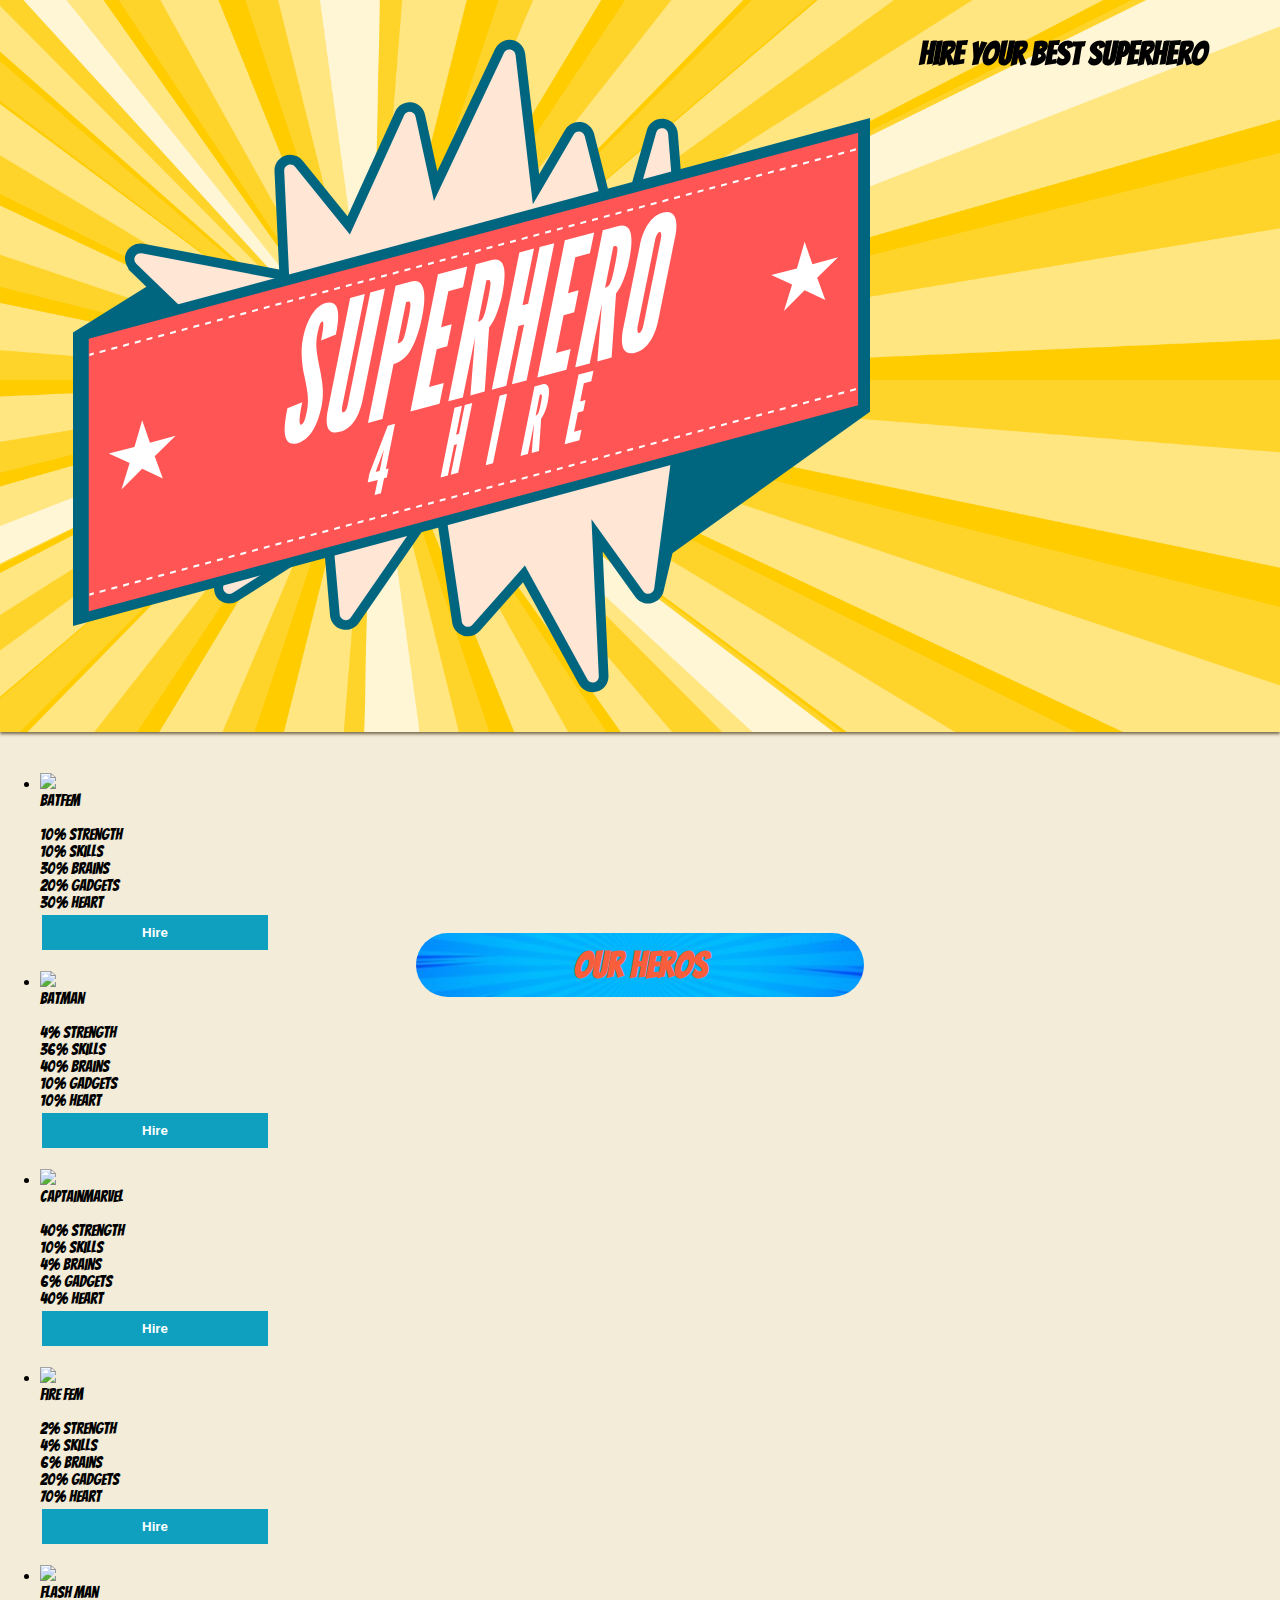
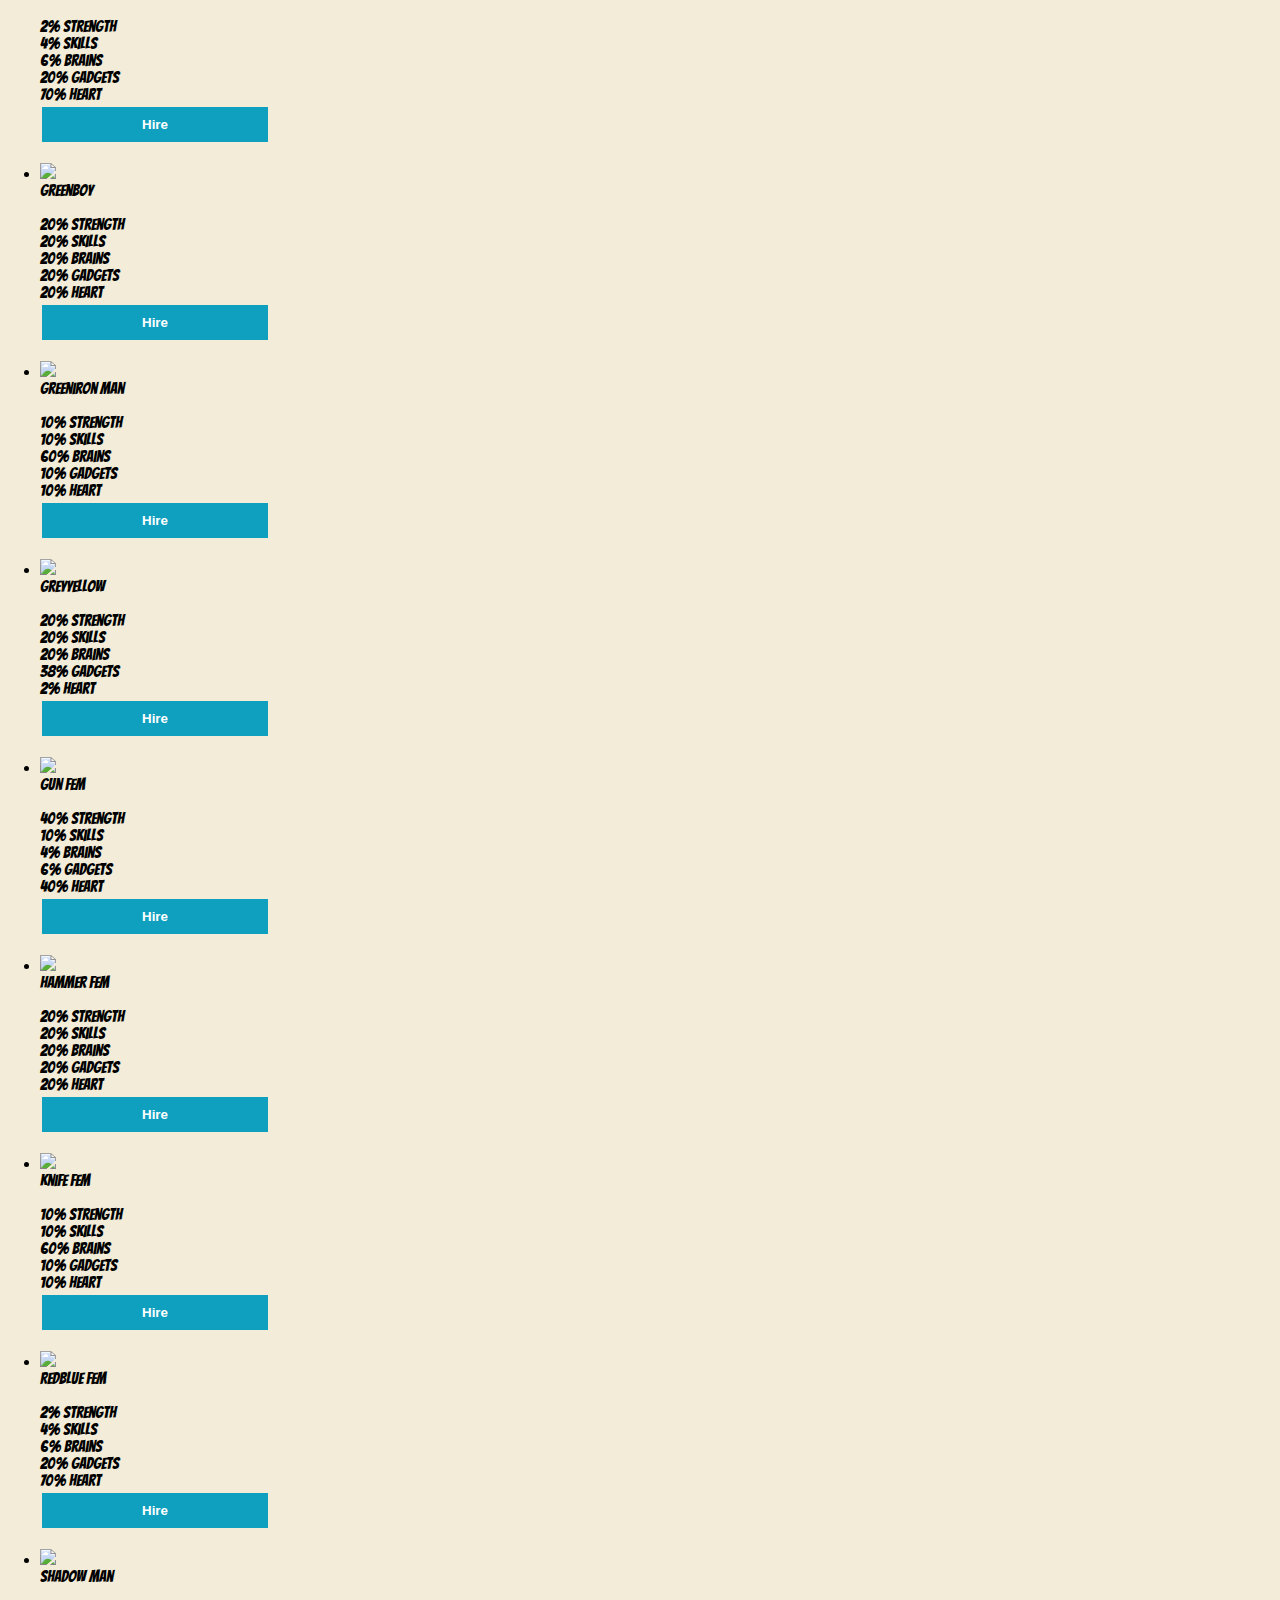
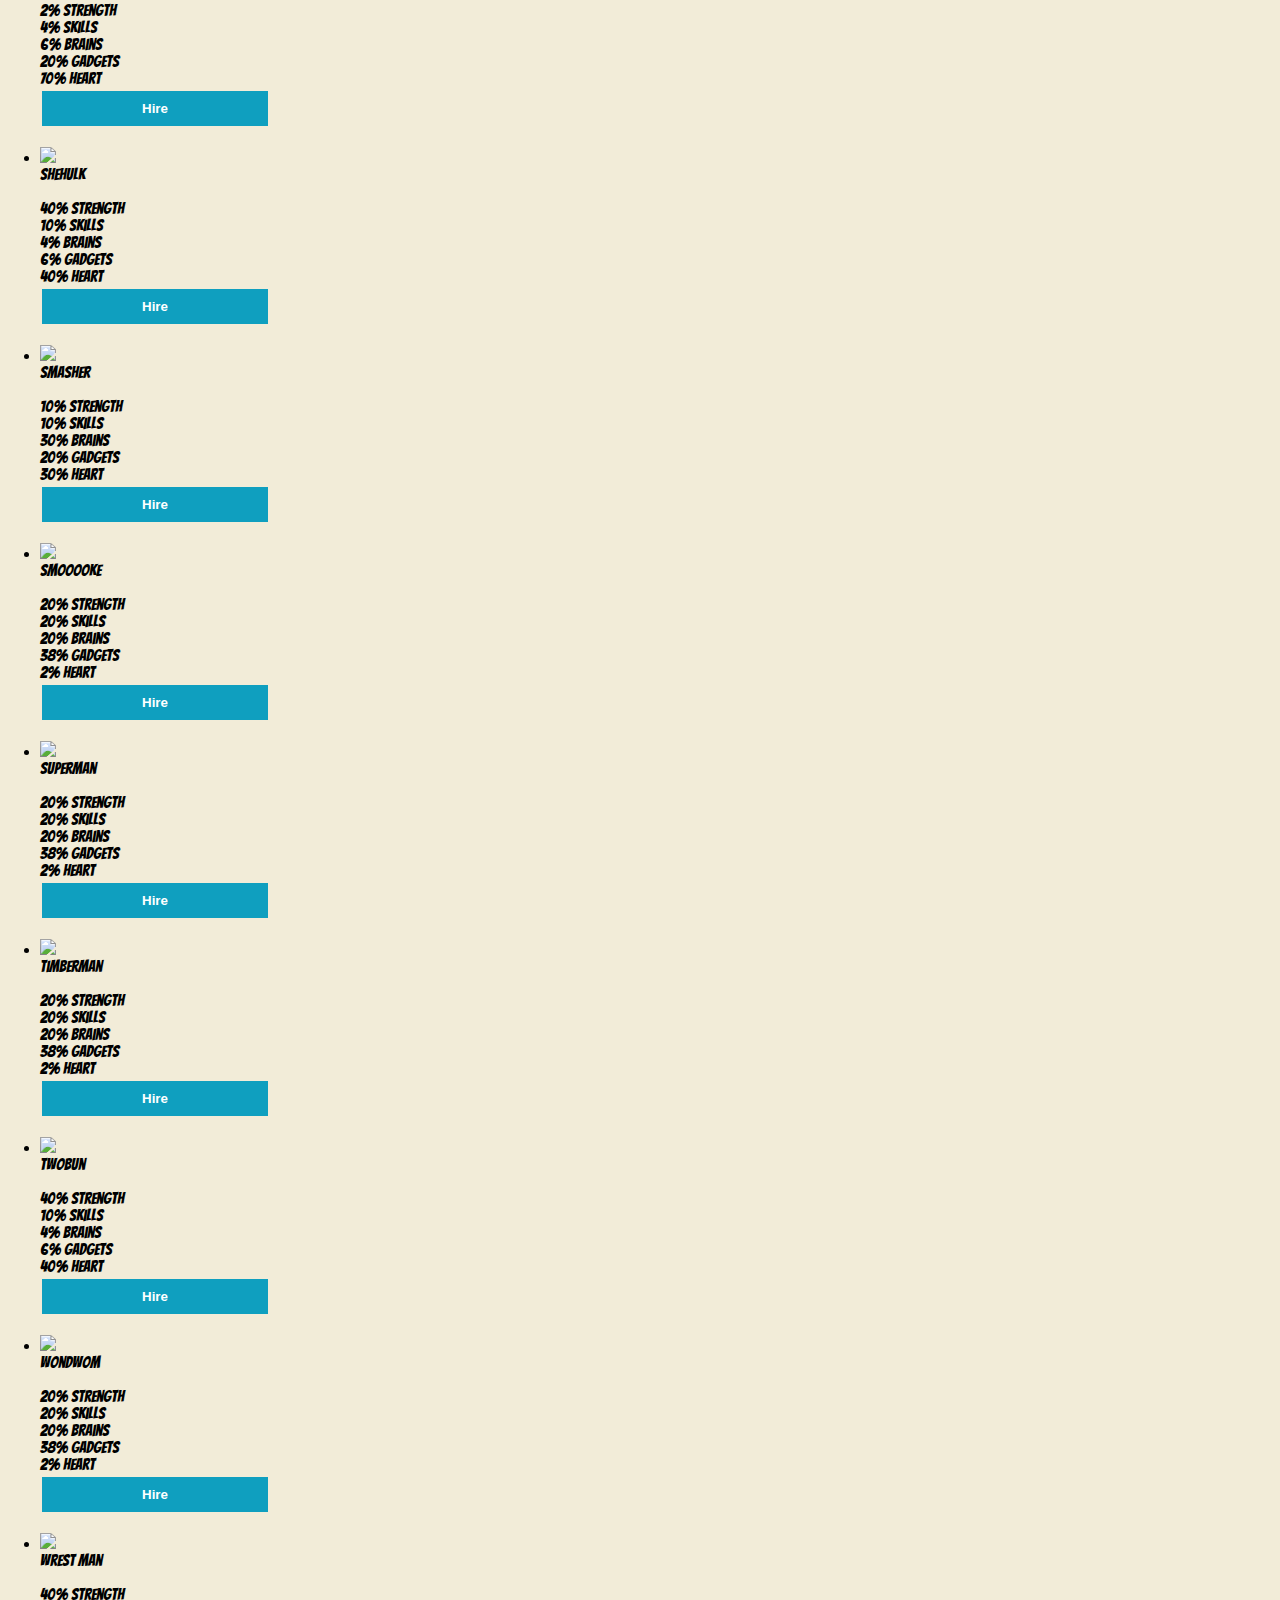
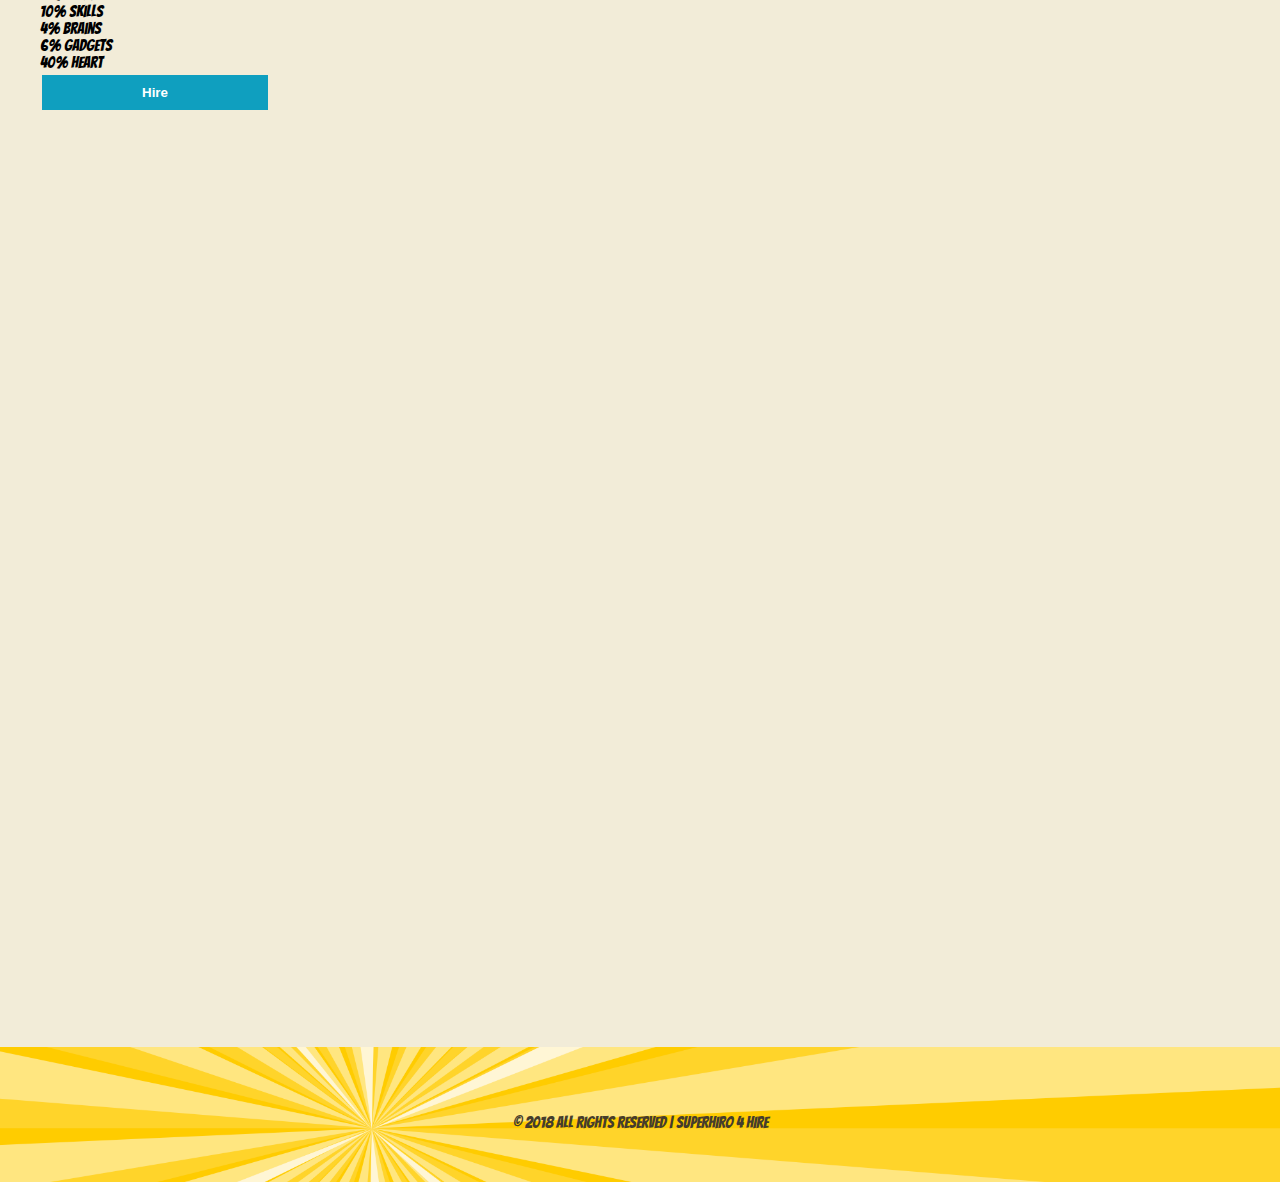
==== commit 3a1b4fbd: "Json is finished" ====
--- a/index.html
+++ b/index.html
@@ -1,213 +1,215 @@
 <!DOCTYPE html>
 <html lang="en">
-<head>
-    <meta charset="UTF-8">
-    <meta name="viewport" content="width=device-width, initial-scale=1.0">
+  <head>
+    <meta charset="UTF-8" />
+    <meta name="viewport" content="width=device-width, initial-scale=1.0" />
     <title>SuperHero4Hire</title>
-    <link rel="stylesheet" href="https://use.fontawesome.com/releases/v5.7.0/css/all.css" integrity="sha384-lZN37f5QGtY3VHgisS14W3ExzMWZxybE1SJSEsQp9S+oqd12jhcu+A56Ebc1zFSJ" crossorigin="anonymous">
-    <link rel="stylesheet" href="css/style.css">
-
     <link
-    rel="stylesheet"
-    href="https://use.fontawesome.com/releases/v5.7.0/css/all.css"
-    integrity="sha384-lZN37f5QGtY3VHgisS14W3ExzMWZxybE1SJSEsQp9S+oqd12jhcu+A56Ebc1zFSJ"
-    crossorigin="anonymous"
-  />
-  <link rel="stylesheet" href="./css/style.css" />
-  <link rel="stylesheet" href="./overlay/overlay.css" />
-  <script src="https://cdnjs.cloudflare.com/ajax/libs/jquery/3.3.1/jquery.min.js"></script>
-<script>
-function on() {
-    document.getElementById("overlay").style.display = "block";
-  }
-  function off() {
-    document.getElementById("overlay").style.display = "none";
-  }</script>
-
-   
+      rel="stylesheet"
+      href="https://use.fontawesome.com/releases/v5.7.0/css/all.css"
+      integrity="sha384-lZN37f5QGtY3VHgisS14W3ExzMWZxybE1SJSEsQp9S+oqd12jhcu+A56Ebc1zFSJ"
+      crossorigin="anonymous"
+    />
+    <link rel="stylesheet" href="css/style.css" />
+
+    <link
+      rel="stylesheet"
+      href="https://use.fontawesome.com/releases/v5.7.0/css/all.css"
+      integrity="sha384-lZN37f5QGtY3VHgisS14W3ExzMWZxybE1SJSEsQp9S+oqd12jhcu+A56Ebc1zFSJ"
+      crossorigin="anonymous"
+    />
+    <link rel="stylesheet" href="./css/style.css" />
+    <link rel="stylesheet" href="./overlay/overlay.css" />
     <script src="https://cdnjs.cloudflare.com/ajax/libs/jquery/3.3.1/jquery.min.js"></script>
-    
     <script>
-
-        
-            var xhttp = new XMLHttpRequest();
-            xhttp.onreadystatechange = function() {
-              if (this.readyState == 4 && this.status == 200) {
-                let response = JSON.parse(xhttp.responseText);
-                let people = response.people;
-      
-                let output = "";
-      
-                for (let i = 0; i < people.length; i++) {
-                  output +=
-                    "<li class='list'>" +
-                    "<IMG src=" +
-                    people[i].image+ 
-                    ">"+"<br>"+
-                    people[i].name 
-                    +"<br>"+"<br>"+
-                    " " +people[i].stringth
-                    +"<br>"+
-                    " " +people[i].skills
-                    +"<br>"+
-                    " " +people[i].brain
-                    +"<br>"+
-                    " " +people[i].gadget
-                    +"<br>"+
-                    " " +people[i].heart
-                    +"<br>"+
-                    // Strengts, Skill, Brains, Gadget, Heart
-                    "<button id='md-button' onclick=setValues("+people[i].stringth+","+people[i].skills+","+people[i].brain+","+people[i].gadget+","+people[i].heart+")>Hire</button>"
-                    +"<br>"+
-                
-                   "<br>"+
-
-                  "</li>";
-                }
-      
-                document.getElementById("hero").innerHTML = output;
-              }
-            };
-            xhttp.open("GET", "hero.json", true);
-            xhttp.send();
-
-            
-          </script>
-
-
-          
-</head>
-<body>
-    <div class='header'>
-        <img class='logo' src="image/logo.svg" alt="">
-        <h1>Hire your best superhero</h1>
+      function on() {
+        document.getElementById("overlay").style.display = "block";
+      }
+      function off() {
+        document.getElementById("overlay").style.display = "none";
+      }
+    </script>
+
+    <script src="https://cdnjs.cloudflare.com/ajax/libs/jquery/3.3.1/jquery.min.js"></script>
+
+    <script>
+      var xhttp = new XMLHttpRequest();
+      xhttp.onreadystatechange = function() {
+        if (this.readyState == 4 && this.status == 200) {
+          let response = JSON.parse(xhttp.responseText);
+          let people = response.people;
+
+          let output = "";
+
+          for (let i = 0; i < people.length; i++) {
+            output +=
+              "<li class='list'>" +
+              "<IMG src=" +
+              people[i].image +
+              ">" +
+              "<br>" +
+              people[i].name +
+              "<br>" +
+              "<br>" +
+              " " +
+              people[i].stringth * 2 +
+              "% Strength" +
+              "<br>" +
+              " " +
+              people[i].skills * 2 +
+              "% Skills" +
+              "<br>" +
+              " " +
+              people[i].brain * 2 +
+              "% Brains" +
+              "<br>" +
+              " " +
+              people[i].gadget * 2 +
+              "% Gadgets" +
+              "<br>" +
+              " " +
+              people[i].heart * 2 +
+              "% Heart" +
+              "<br>" +
+              // Strengts, Skill, Brains, Gadget, Heart
+              "<button id='md-button' onclick=setValues(" +
+              people[i].stringth +
+              "," +
+              people[i].skills +
+              "," +
+              people[i].brain +
+              "," +
+              people[i].gadget +
+              "," +
+              people[i].heart +
+              ")>Hire</button>" +
+              "<br>" +
+              "<br>" +
+              "</li>";
+          }
+
+          document.getElementById("hero").innerHTML = output;
+        }
+      };
+      xhttp.open("GET", "hero.json", true);
+      xhttp.send();
+    </script>
+  </head>
+  <body>
+    <div class="header">
+      <img class="logo" src="image/logo.svg" alt="" />
+      <h1>Hire your best superhero</h1>
     </div>
 
     <nav>
-        <div class="hamburger-menu">
-            <div class="bar"></div>
-        </div>
-
-        <ul class='menu-list'>
-            <li class='home-section'><a href='./index.html' class='active'>Home</a></li>
-            <li class='service-section'><a href='./services.html'>Services</a></li>
-            <li class='about-section'><a href='./aboutUs.html'>About Us</a></li>
-        </ul>
+      <div class="hamburger-menu">
+        <div class="bar"></div>
+      </div>
+
+      <ul class="menu-list">
+        <li class="home-section">
+          <a href="./index.html" class="active">Home</a>
+        </li>
+        <li class="service-section"><a href="./services.html">Services</a></li>
+        <li class="about-section"><a href="./aboutUs.html">About Us</a></li>
+      </ul>
     </nav>
 
     <main>
-        <div class="hero-img"></div>
-
-        <div id="md-blue">
-                <h2>Our heros</h2>
-              </div>
-        <ul class="items" id="hero"></ul>
-        
-        
-
+      <div class="hero-img"></div>
+
+      <div id="md-blue">
+        <h2>Our heros</h2>
+      </div>
+      <ul class="items" id="hero"></ul>
 
       <!-- start overlay  -->
 
-      <div id="overlay" >
-            <div id="box1">
-              <div class="item0" id="title">Order hero</div>
-              <img
-                class="item0"
-                id="bild-overlay"
-                src="image/logo.svg"
-                alt="logo"
-              />
-    
-              <!-- stars -->
-    
-              <p class="item0" id="clasificacion">
-                <input id="radio1" type="radio" name="estrellas" value="5" />
-                <label for="radio1">★</label>
-                <input id="radio2" type="radio" name="estrellas" value="4" />
-                <label for="radio2">★</label>
-                <input id="radio3" type="radio" name="estrellas" value="3" />
-                <label for="radio3">★</label>
-                <input id="radio4" type="radio" name="estrellas" value="2" />
-                <label for="radio4">★</label>
-                <input id="radio5" type="radio" name="estrellas" value="1" />
-                <label for="radio5">★</label>
-              </p>
-            </div>
-    
-            <button id="button1" onclick="off()">X</button>
-    
-            <!-- chart -->
-    
-            <canvas id="myCanvas"></canvas>
-    
-            <div class="box2">
-              <div class="item" id="circle1"></div>
-              <div class="item" id="circle2"></div>
-              <div class="item" id="circle3"></div>
-              <div class="item" id="circle4"></div>
-              <div class="item" id="circle5"></div>
-            </div>
-    
-            <div class="box2" id="color-name">
-              <div class="item">Strengts</div>
-              <div class="item">Skill</div>
-              <div class="item">Brains</div>
-              <div class="item">Gadget</div>
-              <div class="item">Heart</div>
-            </div>
-    
-            <div id="box3">
-              <div id="hours">
-                Hours:
-                <input onclick="minusOne();" type="button" id="rest" value="-" />
-                <input type="button" id="summa" value="1" />
-                <input onclick="plusOne();" type="button" id="add" value="+" />
-              </div>
-    
-              <div id="price">
-                Total Price:
-                <input type="button" id="tprice" value="$ 100" />
-              </div>
-              <form action="./form.html" method="get">
-                <input type="submit" value="Go to my link location" 
-                     name="Submit" id="frm1_submit" />
-            </form>
-              <!-- <input type="button" action="./form.html" id="hire" value="Hire"  /> -->
-            </div>
-    
-            
+      <div id="overlay">
+        <div id="box1">
+          <div class="item0" id="title">Order hero</div>
+          <img
+            class="item0"
+            id="bild-overlay"
+            src="image/logo.svg"
+            alt="logo"
+          />
+
+          <!-- stars -->
+
+          <p class="item0" id="clasificacion">
+            <input id="radio1" type="radio" name="estrellas" value="5" />
+            <label for="radio1">★</label>
+            <input id="radio2" type="radio" name="estrellas" value="4" />
+            <label for="radio2">★</label>
+            <input id="radio3" type="radio" name="estrellas" value="3" />
+            <label for="radio3">★</label>
+            <input id="radio4" type="radio" name="estrellas" value="2" />
+            <label for="radio4">★</label>
+            <input id="radio5" type="radio" name="estrellas" value="1" />
+            <label for="radio5">★</label>
+          </p>
+        </div>
+
+        <button id="button1" onclick="off()">X</button>
+
+        <!-- chart -->
+
+        <canvas id="myCanvas"></canvas>
+
+        <div class="box2">
+          <div class="item" id="circle1"></div>
+          <div class="item" id="circle2"></div>
+          <div class="item" id="circle3"></div>
+          <div class="item" id="circle4"></div>
+          <div class="item" id="circle5"></div>
+        </div>
+
+        <div class="box2" id="color-name">
+          <div class="item">Strengts</div>
+          <div class="item">Skill</div>
+          <div class="item">Brains</div>
+          <div class="item">Gadget</div>
+          <div class="item">Heart</div>
+        </div>
+
+        <div id="box3">
+          <div id="hours">
+            Hours:
+            <input onclick="minusOne();" type="button" id="rest" value="-" />
+            <input type="button" id="summa" value="1" />
+            <input onclick="plusOne();" type="button" id="add" value="+" />
           </div>
 
-
-         
-
-
-
-
+          <div id="price">
+            Total Price:
+            <input type="button" id="tprice" value="$ 100" />
+          </div>
+          <form id="hire" action="./form.html" method="get">
+            <input type="submit" value="Hire" name="Submit" id="frm1_submit" />
+          </form>
+          <!-- <input type="button" action="./form.html" id="hire" value="Hire"  /> -->
+        </div>
+      </div>
     </main>
 
     <div class="scrollTop hidden">
-        <a href="#">
-            <i class="fas fa-angle-up"></i>
-        </a>
+      <a href="#">
+        <i class="fas fa-angle-up"></i>
+      </a>
     </div>
 
-
-
-
     <script src="./overlay/overlay.js"></script>
 
-
-
     <footer>
-        <div class="socialMed">
-            <i class="fab fa-facebook-square"></i>
-            <i class="fab fa-instagram"></i>
-            <i class="fab fa-twitter-square"></i>
-        </div>
-        <p>&copy; 2018 All Rights Reserved | SUPERHIRO 4 HIRE</p>
+      <div class="socialMed">
+        <i class="fab fa-facebook-square"></i>
+        <i class="fab fa-instagram"></i>
+        <i class="fab fa-twitter-square"></i>
+      </div>
+      <p>&copy; 2018 All Rights Reserved | SUPERHIRO 4 HIRE</p>
     </footer>
 
     <script src="js/script.js"></script>
-</body>
+  </body>
 </html>
--- a/overlay/overlay.css
+++ b/overlay/overlay.css
@@ -7,7 +7,7 @@
   #overlay {
     display: none;
     position: fixed;
-    top: 20%;
+    top: 25%;
     left: 20%;
     width: 60%;
     height: 70%;
@@ -164,7 +164,10 @@
     font-family: "Bangers", cursive, Arial, Helvetica, sans-serif;
     font-size: 1rem;
     color: #362f22;
+    
   }
+
+  
 
   #md-button {
     background-color: #0f9fbf;
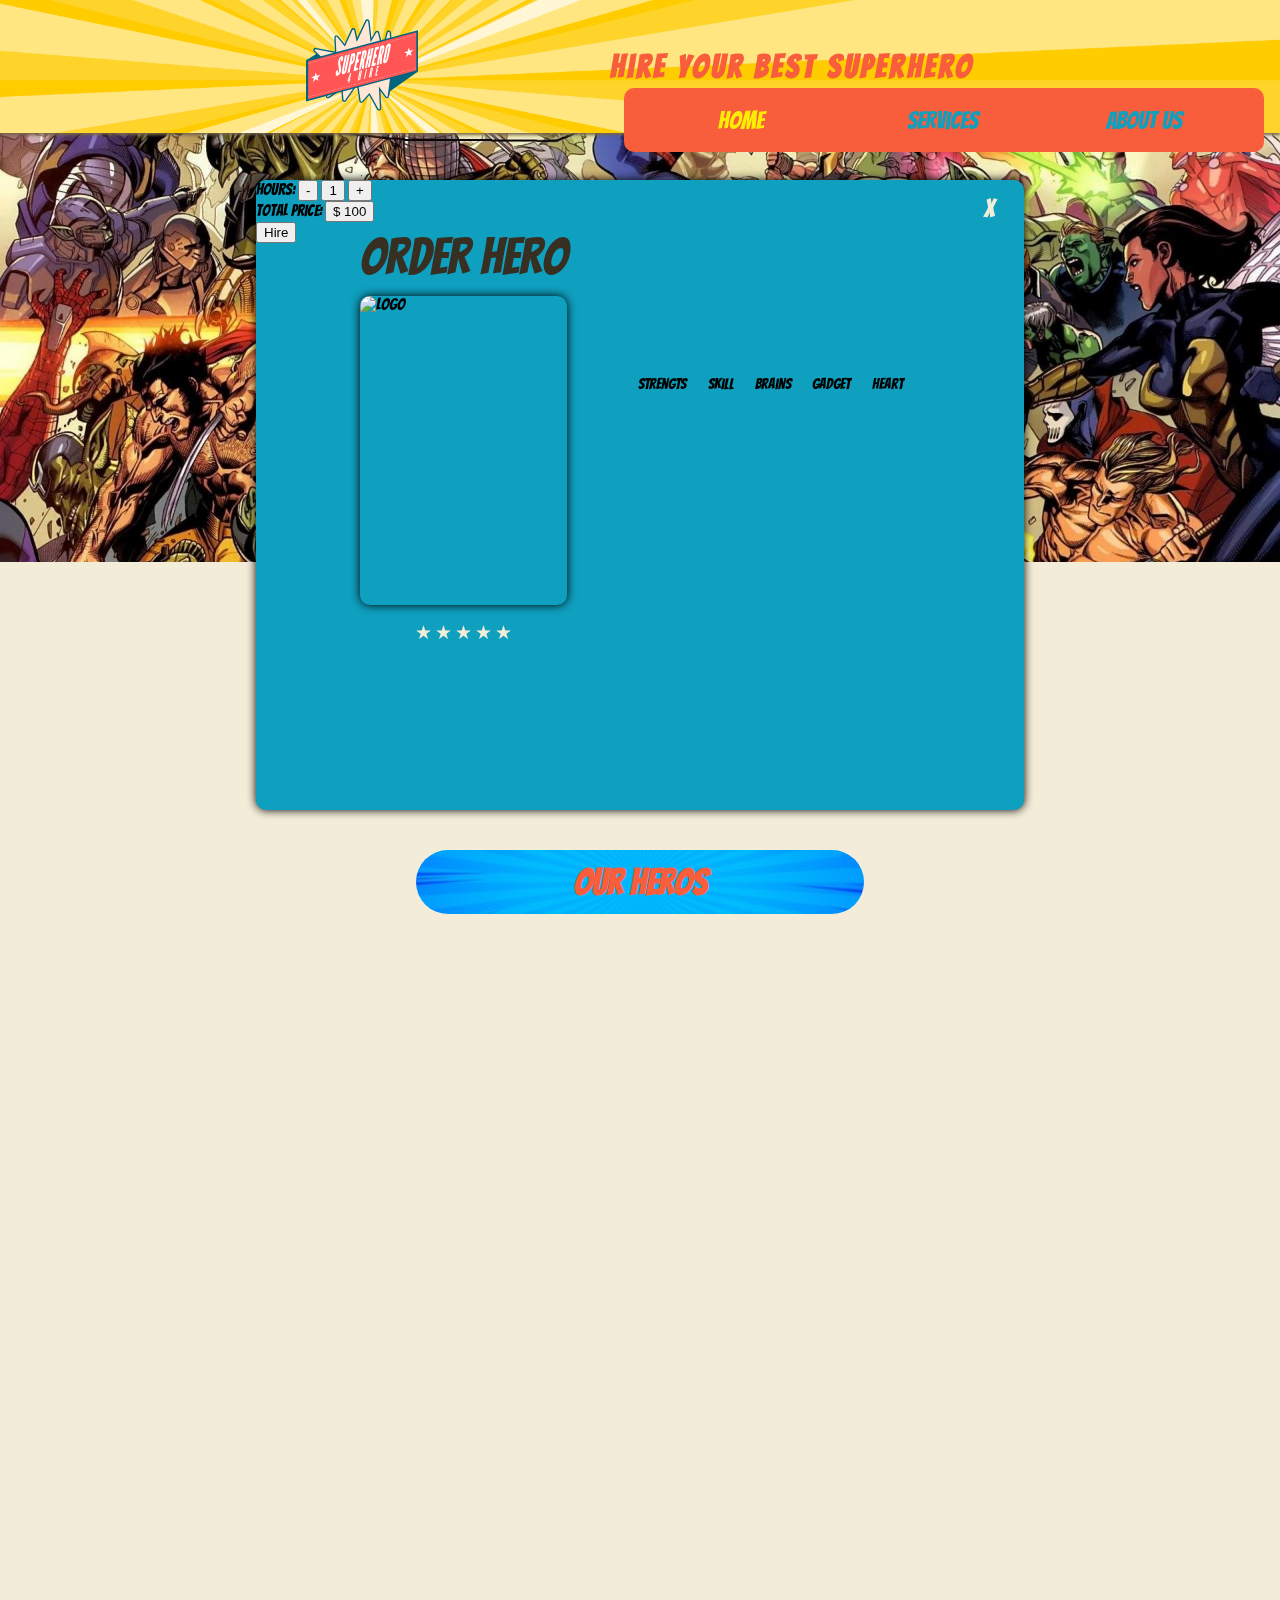
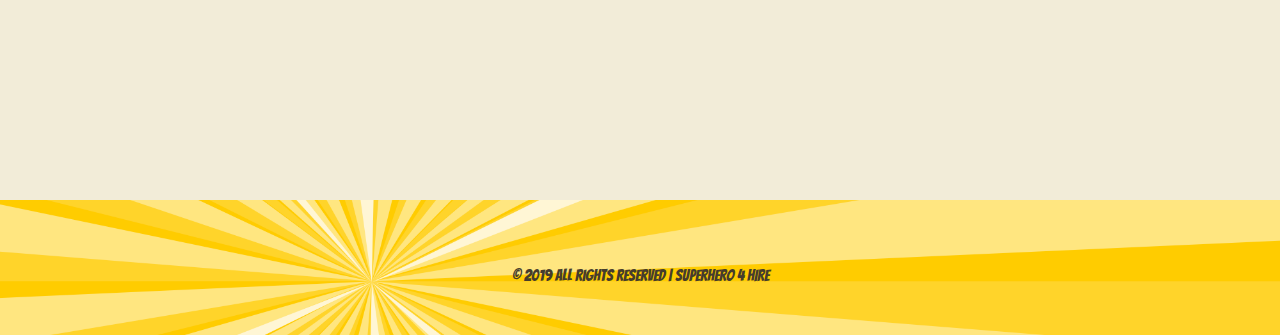
==== commit 9d32cec4: "2nd" ====
--- a/index.html
+++ b/index.html
@@ -11,109 +11,30 @@
       crossorigin="anonymous"
     />
     <link rel="stylesheet" href="css/style.css" />
-
-    <link
-      rel="stylesheet"
-      href="https://use.fontawesome.com/releases/v5.7.0/css/all.css"
-      integrity="sha384-lZN37f5QGtY3VHgisS14W3ExzMWZxybE1SJSEsQp9S+oqd12jhcu+A56Ebc1zFSJ"
-      crossorigin="anonymous"
-    />
-    <link rel="stylesheet" href="./css/style.css" />
-    <link rel="stylesheet" href="./overlay/overlay.css" />
     <script src="https://cdnjs.cloudflare.com/ajax/libs/jquery/3.3.1/jquery.min.js"></script>
-    <script>
-      function on() {
-        document.getElementById("overlay").style.display = "block";
-      }
-      function off() {
-        document.getElementById("overlay").style.display = "none";
-      }
-    </script>
-
-    <script src="https://cdnjs.cloudflare.com/ajax/libs/jquery/3.3.1/jquery.min.js"></script>
-
-    <script>
-      var xhttp = new XMLHttpRequest();
-      xhttp.onreadystatechange = function() {
-        if (this.readyState == 4 && this.status == 200) {
-          let response = JSON.parse(xhttp.responseText);
-          let people = response.people;
-
-          let output = "";
-
-          for (let i = 0; i < people.length; i++) {
-            output +=
-              "<li class='list'>" +
-              "<IMG src=" +
-              people[i].image +
-              ">" +
-              "<br>" +
-              people[i].name +
-              "<br>" +
-              "<br>" +
-              " " +
-              people[i].stringth * 2 +
-              "% Strength" +
-              "<br>" +
-              " " +
-              people[i].skills * 2 +
-              "% Skills" +
-              "<br>" +
-              " " +
-              people[i].brain * 2 +
-              "% Brains" +
-              "<br>" +
-              " " +
-              people[i].gadget * 2 +
-              "% Gadgets" +
-              "<br>" +
-              " " +
-              people[i].heart * 2 +
-              "% Heart" +
-              "<br>" +
-              // Strengts, Skill, Brains, Gadget, Heart
-              "<button id='md-button' onclick=setValues(" +
-              people[i].stringth +
-              "," +
-              people[i].skills +
-              "," +
-              people[i].brain +
-              "," +
-              people[i].gadget +
-              "," +
-              people[i].heart +
-              ")>Hire</button>" +
-              "<br>" +
-              "<br>" +
-              "</li>";
-          }
-
-          document.getElementById("hero").innerHTML = output;
-        }
-      };
-      xhttp.open("GET", "hero.json", true);
-      xhttp.send();
-    </script>
   </head>
   <body>
-    <div class="header">
-      <img class="logo" src="image/logo.svg" alt="" />
-      <h1>Hire your best superhero</h1>
-    </div>
+    <header class="header">
+      <div>
+        <a href="#" class="logo">
+          <img src="image/logo.svg" alt="" />
+        </a>
+        <h1>Hire your best superhero</h1>
+      </div>
 
-    <nav>
-      <div class="hamburger-menu">
-        <div class="bar"></div>
-      </div>
+      <input class="menu-btn" type="checkbox" id="menu-btn" />
+      <label class="menu-icon" for="menu-btn"
+        ><span class="navicon"></span
+      ></label>
 
       <ul class="menu-list">
         <li class="home-section">
-          <a href="./index.html" class="active">Home</a>
+          <a href="index.html" class="active">Home</a>
         </li>
-        <li class="service-section"><a href="./services.html">Services</a></li>
-        <li class="about-section"><a href="./aboutUs.html">About Us</a></li>
+        <li class="service-section"><a href="services.html">Services</a></li>
+        <li class="about-section"><a href="aboutUs.html">About Us</a></li>
       </ul>
-    </nav>
+    </header>
 
     <main>
       <div class="hero-img"></div>
@@ -131,7 +52,7 @@
           <img
             class="item0"
             id="bild-overlay"
-            src="image/logo.svg"
+            src="image/"
             alt="logo"
           />
 
@@ -186,30 +107,28 @@
             <input type="button" id="tprice" value="$ 100" />
           </div>
           <form id="hire" action="./form.html" method="get">
-            <input type="submit" value="Hire" name="Submit" id="frm1_submit" />
+            <input  type="submit" value="Hire" name="Submit" id="frm1_submit" />
           </form>
           <!-- <input type="button" action="./form.html" id="hire" value="Hire"  /> -->
         </div>
       </div>
     </main>
 
+    <footer>
+      <div class="socialMed">
+        <a href="#"><i class="fab fa-facebook-square"></i></a>
+        <a href="#"><i class="fab fa-instagram"></i></a>
+        <a href="#"><i class="fab fa-twitter-square"></i></a>
+      </div>
+      <p>&copy; 2019 All Rights Reserved | SUPERHERO 4 HIRE</p>
+    </footer>
     <div class="scrollTop hidden">
       <a href="#">
         <i class="fas fa-angle-up"></i>
       </a>
     </div>
 
-    <script src="./overlay/overlay.js"></script>
-
-    <footer>
-      <div class="socialMed">
-        <i class="fab fa-facebook-square"></i>
-        <i class="fab fa-instagram"></i>
-        <i class="fab fa-twitter-square"></i>
-      </div>
-      <p>&copy; 2018 All Rights Reserved | SUPERHIRO 4 HIRE</p>
-    </footer>
-
     <script src="js/script.js"></script>
   </body>
 </html>
+
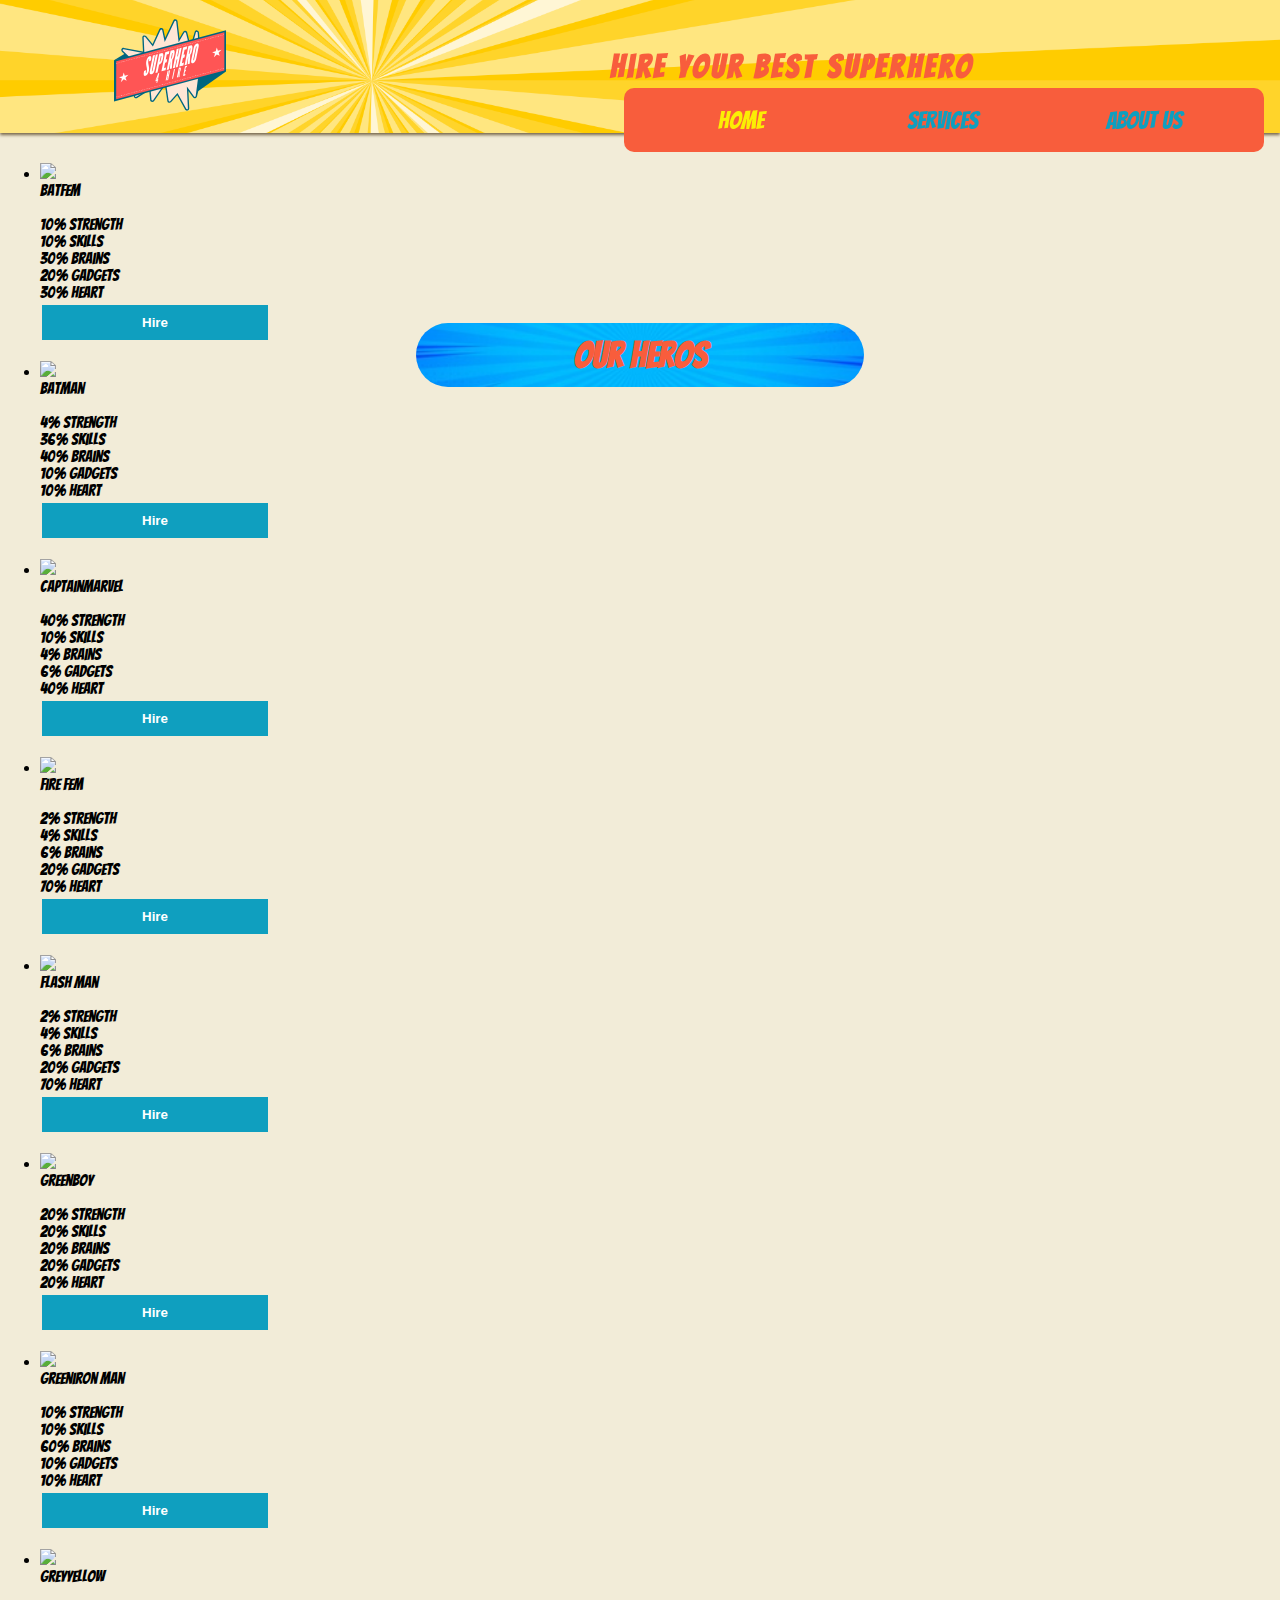
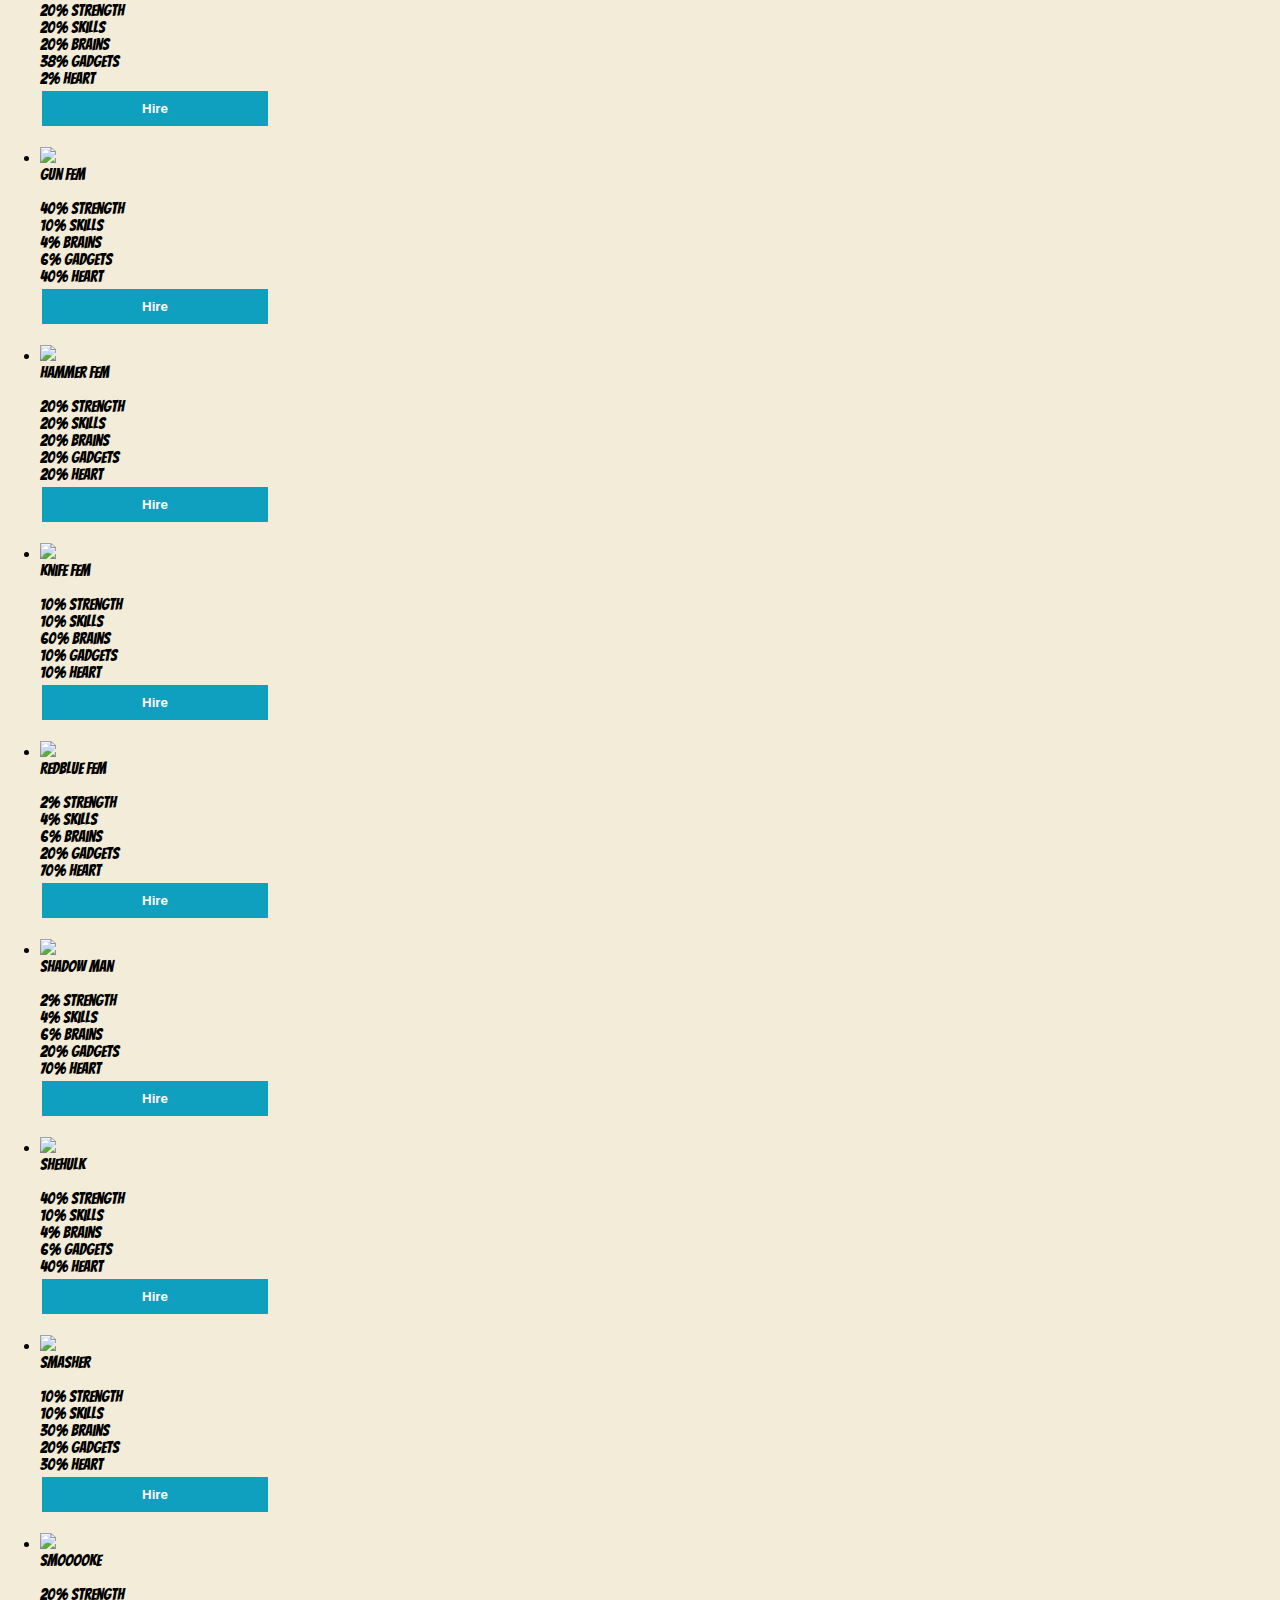
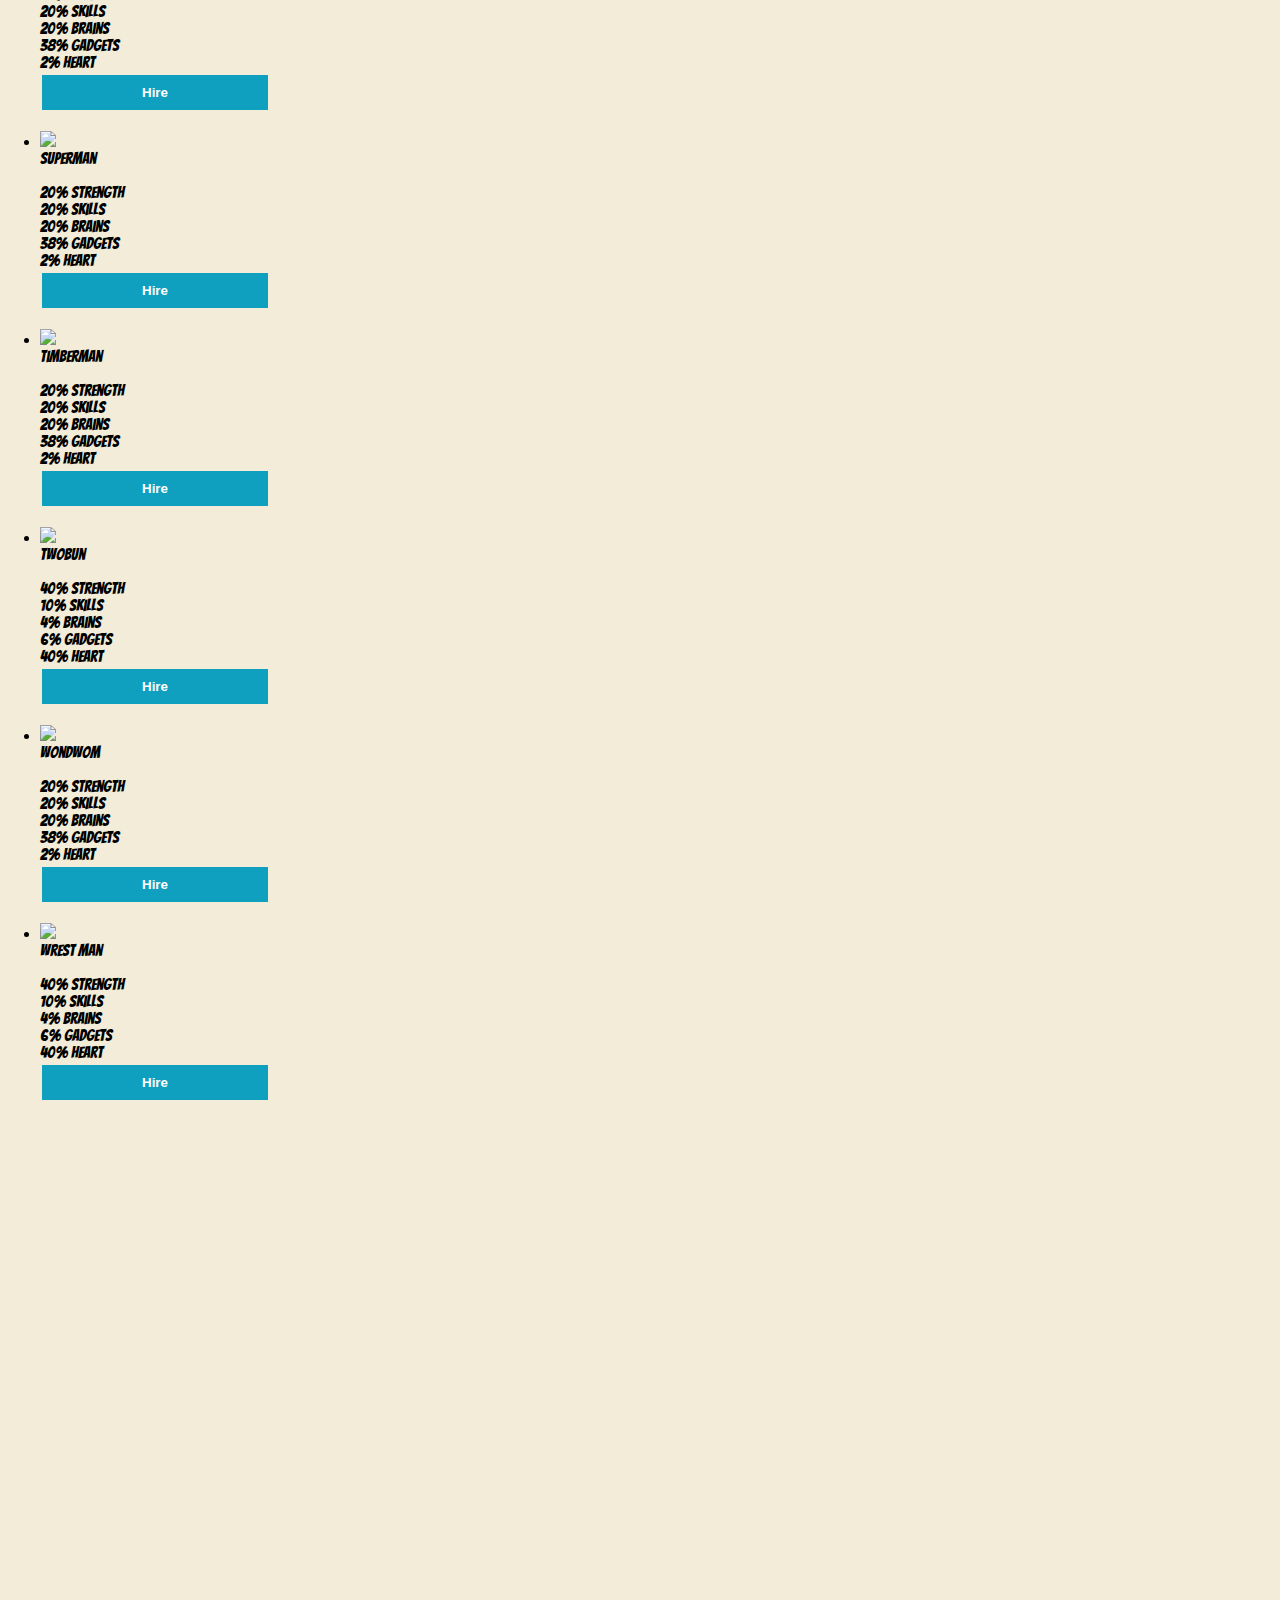
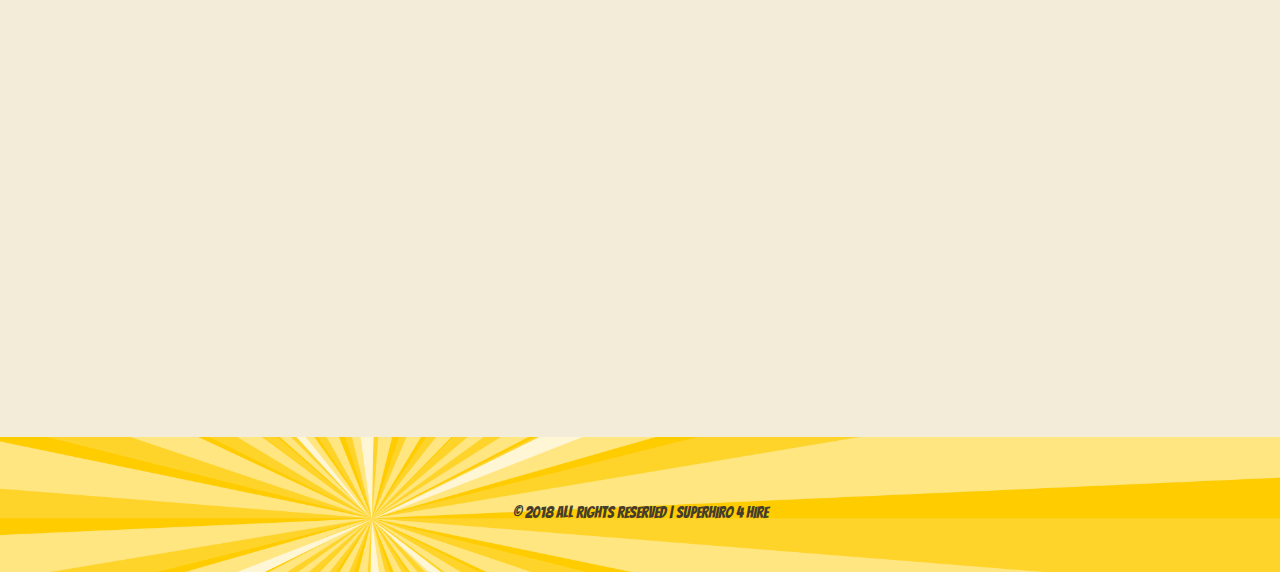
==== commit 5ab57a39: "fix menu" ====
--- a/index.html
+++ b/index.html
@@ -11,33 +11,120 @@
       crossorigin="anonymous"
     />
     <link rel="stylesheet" href="css/style.css" />
+
+    <link
+      rel="stylesheet"
+      href="https://use.fontawesome.com/releases/v5.7.0/css/all.css"
+      integrity="sha384-lZN37f5QGtY3VHgisS14W3ExzMWZxybE1SJSEsQp9S+oqd12jhcu+A56Ebc1zFSJ"
+      crossorigin="anonymous"
+    />
+    <link rel="stylesheet" href="./css/style.css" />
+    <link rel="stylesheet" href="./overlay/overlay.css" />
     <script src="https://cdnjs.cloudflare.com/ajax/libs/jquery/3.3.1/jquery.min.js"></script>
+    <script>
+      function on() {
+        document.getElementById("overlay").style.display = "block";
+      }
+      function off() {
+        document.getElementById("overlay").style.display = "none";
+      }
+    </script>
+
+    <script src="https://cdnjs.cloudflare.com/ajax/libs/jquery/3.3.1/jquery.min.js"></script>
+
+    <script>
+      var xhttp = new XMLHttpRequest();
+      xhttp.onreadystatechange = function() {
+        if (this.readyState == 4 && this.status == 200) {
+          let response = JSON.parse(xhttp.responseText);
+          let people = response.people;
+
+          let output = "";
+
+          for (let i = 0; i < people.length; i++) {
+            output +=
+              "<li class='list'>" +
+              "<IMG src=" +
+              people[i].image +
+              ">" +
+              "<br>" +
+              people[i].name +
+              "<br>" +
+              "<br>" +
+              " " +
+              people[i].stringth * 2 +
+              "% Strength" +
+              "<br>" +
+              " " +
+              people[i].skills * 2 +
+              "% Skills" +
+              "<br>" +
+              " " +
+              people[i].brain * 2 +
+              "% Brains" +
+              "<br>" +
+              " " +
+              people[i].gadget * 2 +
+              "% Gadgets" +
+              "<br>" +
+              " " +
+              people[i].heart * 2 +
+              "% Heart" +
+              "<br>" +
+              // Strengts, Skill, Brains, Gadget, Heart
+              "<button id='md-button' onclick=setValues(" +
+              people[i].stringth +
+              "," +
+              people[i].skills +
+              "," +
+              people[i].brain +
+              "," +
+              people[i].gadget +
+              "," +
+              people[i].heart +
+              ")>Hire</button>" +
+              "<br>" +
+              "<br>" +
+              "</li>";
+          }
+
+          document.getElementById("hero").innerHTML = output;
+        }
+      };
+      xhttp.open("GET", "hero.json", true);
+      xhttp.send();
+    </script>
   </head>
   <body>
     <header class="header">
       <div>
-        <a href="#" class="logo">
-          <img src="image/logo.svg" alt="" />
-        </a>
-        <h1>Hire your best superhero</h1>
-      </div>
-
-      <input class="menu-btn" type="checkbox" id="menu-btn" />
-      <label class="menu-icon" for="menu-btn"
-        ><span class="navicon"></span
-      ></label>
+          <a href="#" class="logo">
+              <img class='logo' src="../image/logo.svg" alt="">
+          </a>
+          <h1>Hire your best superhero</h1>
+      </div>
+
+      <input class="menu-btn" type="checkbox" id="menu-btn">
+      <label class="menu-icon" for="menu-btn"><span class="navicon"></span></label>
+
+      <ul class='menu-list'>
+          <li class='home-section'><a href='#home' class='active'>Home</a></li>
+          <li class='service-section'><a href='#service'>Services</a></li>
+          <li class='about-section'><a href='#about'>About Us</a></li>
+      </ul>
+  </header>
 
       <ul class="menu-list">
         <li class="home-section">
-          <a href="index.html" class="active">Home</a>
+          <a href="./index.html" class="active">Home</a>
         </li>
-        <li class="service-section"><a href="services.html">Services</a></li>
-        <li class="about-section"><a href="aboutUs.html">About Us</a></li>
+        <li class="service-section"><a href="./services.html">Services</a></li>
+        <li class="about-section"><a href="./aboutUs.html">About Us</a></li>
       </ul>
-    </header>
+    </nav>
 
     <main>
-      <div class="hero-img"></div>
+      <!-- <div class="hero-img"></div> -->
 
       <div id="md-blue">
         <h2>Our heros</h2>
@@ -52,7 +139,7 @@
           <img
             class="item0"
             id="bild-overlay"
-            src="image/"
+            src="image/logo.svg"
             alt="logo"
           />
 
@@ -114,21 +201,23 @@
       </div>
     </main>
 
-    <footer>
-      <div class="socialMed">
-        <a href="#"><i class="fab fa-facebook-square"></i></a>
-        <a href="#"><i class="fab fa-instagram"></i></a>
-        <a href="#"><i class="fab fa-twitter-square"></i></a>
-      </div>
-      <p>&copy; 2019 All Rights Reserved | SUPERHERO 4 HIRE</p>
-    </footer>
     <div class="scrollTop hidden">
       <a href="#">
         <i class="fas fa-angle-up"></i>
       </a>
     </div>
 
+    <script src="./overlay/overlay.js"></script>
+
+    <footer>
+      <div class="socialMed">
+        <i class="fab fa-facebook-square"></i>
+        <i class="fab fa-instagram"></i>
+        <i class="fab fa-twitter-square"></i>
+      </div>
+      <p>&copy; 2018 All Rights Reserved | SUPERHIRO 4 HIRE</p>
+    </footer>
+
     <script src="js/script.js"></script>
   </body>
 </html>
-
--- a/overlay/overlay.css
+++ b/overlay/overlay.css
@@ -0,0 +1,183 @@
+#button0 {
+    position: relative;
+    top: 200px;
+    left: 42.5%;
+    padding: 20px;
+  }
+  #overlay {
+    display: none;
+    position: fixed;
+    top: 25%;
+    left: 20%;
+    width: 60%;
+    height: 70%;
+    /* background-color: rgba(0, 0, 0, 0.5); */
+    background-color: #269bbc;
+    border-radius: 10px;
+    z-index: 11;
+    box-shadow: 0 0 10px rgba(0, 0, 0, 5);
+  }
+  #box1 {
+    position: absolute;
+    top: 7%;
+    left: 5%;
+    display: flex;
+    flex-direction: column;
+    align-items: center;
+    justify-content: space-between;
+    width: 30%;
+    height: 70%;
+    /* border: 1px solid black; */
+  }
+  #title {
+    font-size: 3rem;
+    color: #362f22;
+  }
+  #bild-overlay {
+    width: 90%;
+    height: 70%;
+    border-radius: 10px;
+    box-shadow: 0 0 10px rgba(0, 0, 0, 5);
+  }
+  #clasificacion {
+    direction: rtl;
+    unicode-bidi: bidi-override;
+  }
+  label {
+    color: whitesmoke;
+  }
+  label:hover {
+    color: orange;
+  }
+  label:hover ~ label {
+    color: orange;
+  }
+  input[type="radio"] {
+    display: none;
+  }
+  input[type="radio"]:checked ~ label {
+    color: orange;
+  }
+  #button1 {
+    position: absolute;
+    top: 2%;
+    left: 96%;
+    background-color: #269bbc;
+    border: none;
+    font-size: 25px;
+    font-family: "Bangers", cursive, Arial, Helvetica, sans-serif;
+    color: #f2ecd8;
+    cursor: pointer;
+  }
+  #myCanvas {
+    position: absolute;
+    top: 30%;
+    left: 56.1%;
+    /* border: 1px solid black; */
+  }
+  .box2 {
+    display: flex;
+    /* border: 1px solid black; */
+    width: 40%;
+    height: auto;
+    justify-content: space-between;
+    align-items: center;
+    position: absolute;
+    top: 10%;
+    left: 47%;
+  }
+  #color-name {
+    position: absolute;
+    top: 20%;
+  }
+  .item {
+    width: 40px;
+    height: 40px;
+    border-radius: 20px;
+  }
+  #circle1 {
+    background-color: #3ed1ee;
+  }
+  #circle2 {
+    background-color: #bcd689;
+  }
+  #circle3 {
+    background-color: #824583;
+  }
+  #circle4 {
+    background-color: #ffd458;
+  }
+  #circle5 {
+    background-color: #ff9241;
+  }
+  #box3 {
+    /* border: 1px solid black; */
+    display: flex;
+    justify-content: space-between;
+    width: 86%;
+    position: absolute;
+    top: 82%;
+    left: 7%;
+  }
+  #rest,
+  #add,
+  #hire {
+    cursor: pointer;
+  }
+  #rest,
+  #add,
+  #summa,
+  #tprice {
+    background-color: #f2ecd8;
+    width: auto;
+  }
+  #hours {
+    width: auto;
+    padding: 2%;
+    background-color: #f2ecd8;
+    border-radius: 5px;
+    color: #362f22;
+    font-size: 1rem;
+  }
+  #price {
+    width: auto;
+    padding: 2%;
+    background-color: #f2ecd8;
+    color: #362f22;
+    border-radius: 5px;
+    font-size: 1rem;
+    position: relative;
+    right: 20%;
+  }
+  #tprice {
+    width: auto;
+  }
+  #rest,
+  #tprice {
+    margin-left: 10px;
+  }
+  #hire {
+    width: 10%;
+    padding: 2%;
+    background-color: #fbee04;
+    border-radius: 5px;
+    font-family: "Bangers", cursive, Arial, Helvetica, sans-serif;
+    font-size: 1rem;
+    color: #362f22;
+    
+  }
+
+  
+
+  #md-button {
+    background-color: #0f9fbf;
+    border: none;
+    color: white;
+    padding: 10px 100px;
+    text-align: center;
+    text-decoration: none;
+    display: inline-block;
+    font-weight: bold;
+    margin: 4px 2px;
+    cursor: pointer;
+  }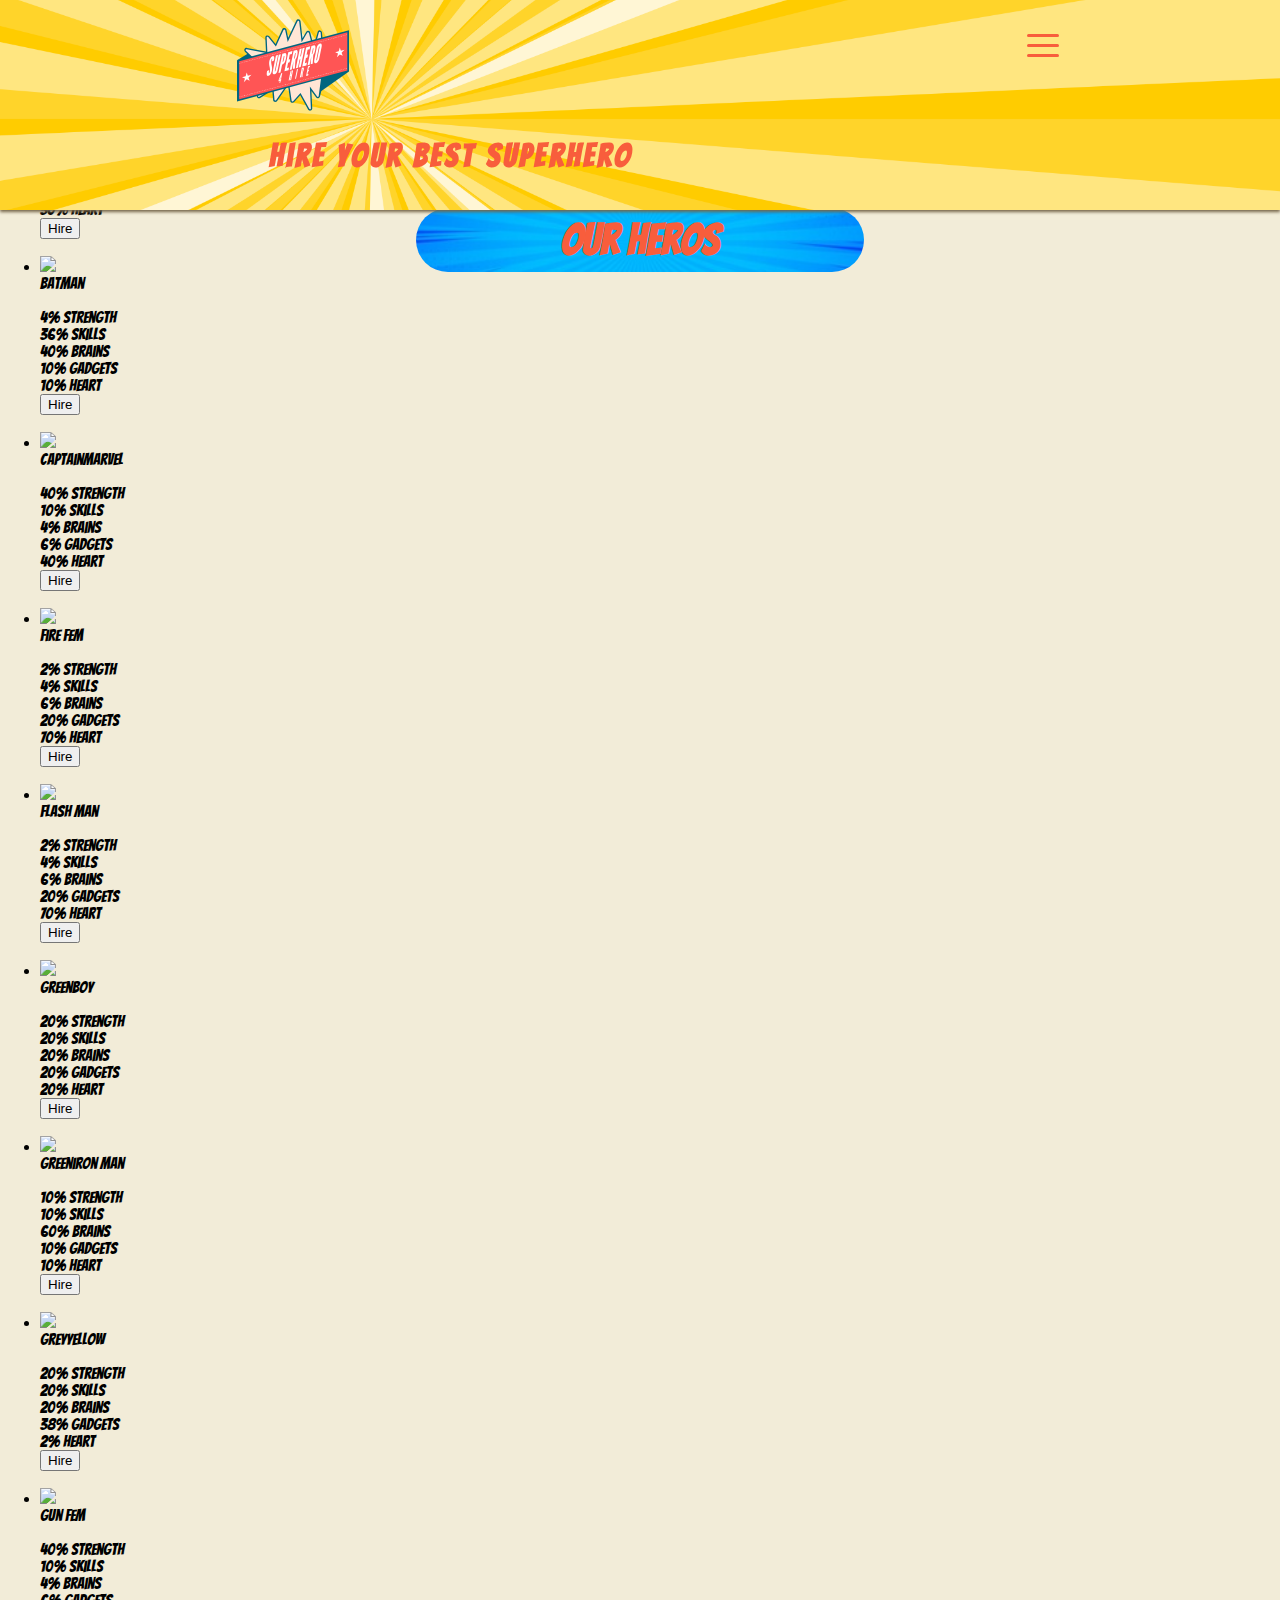
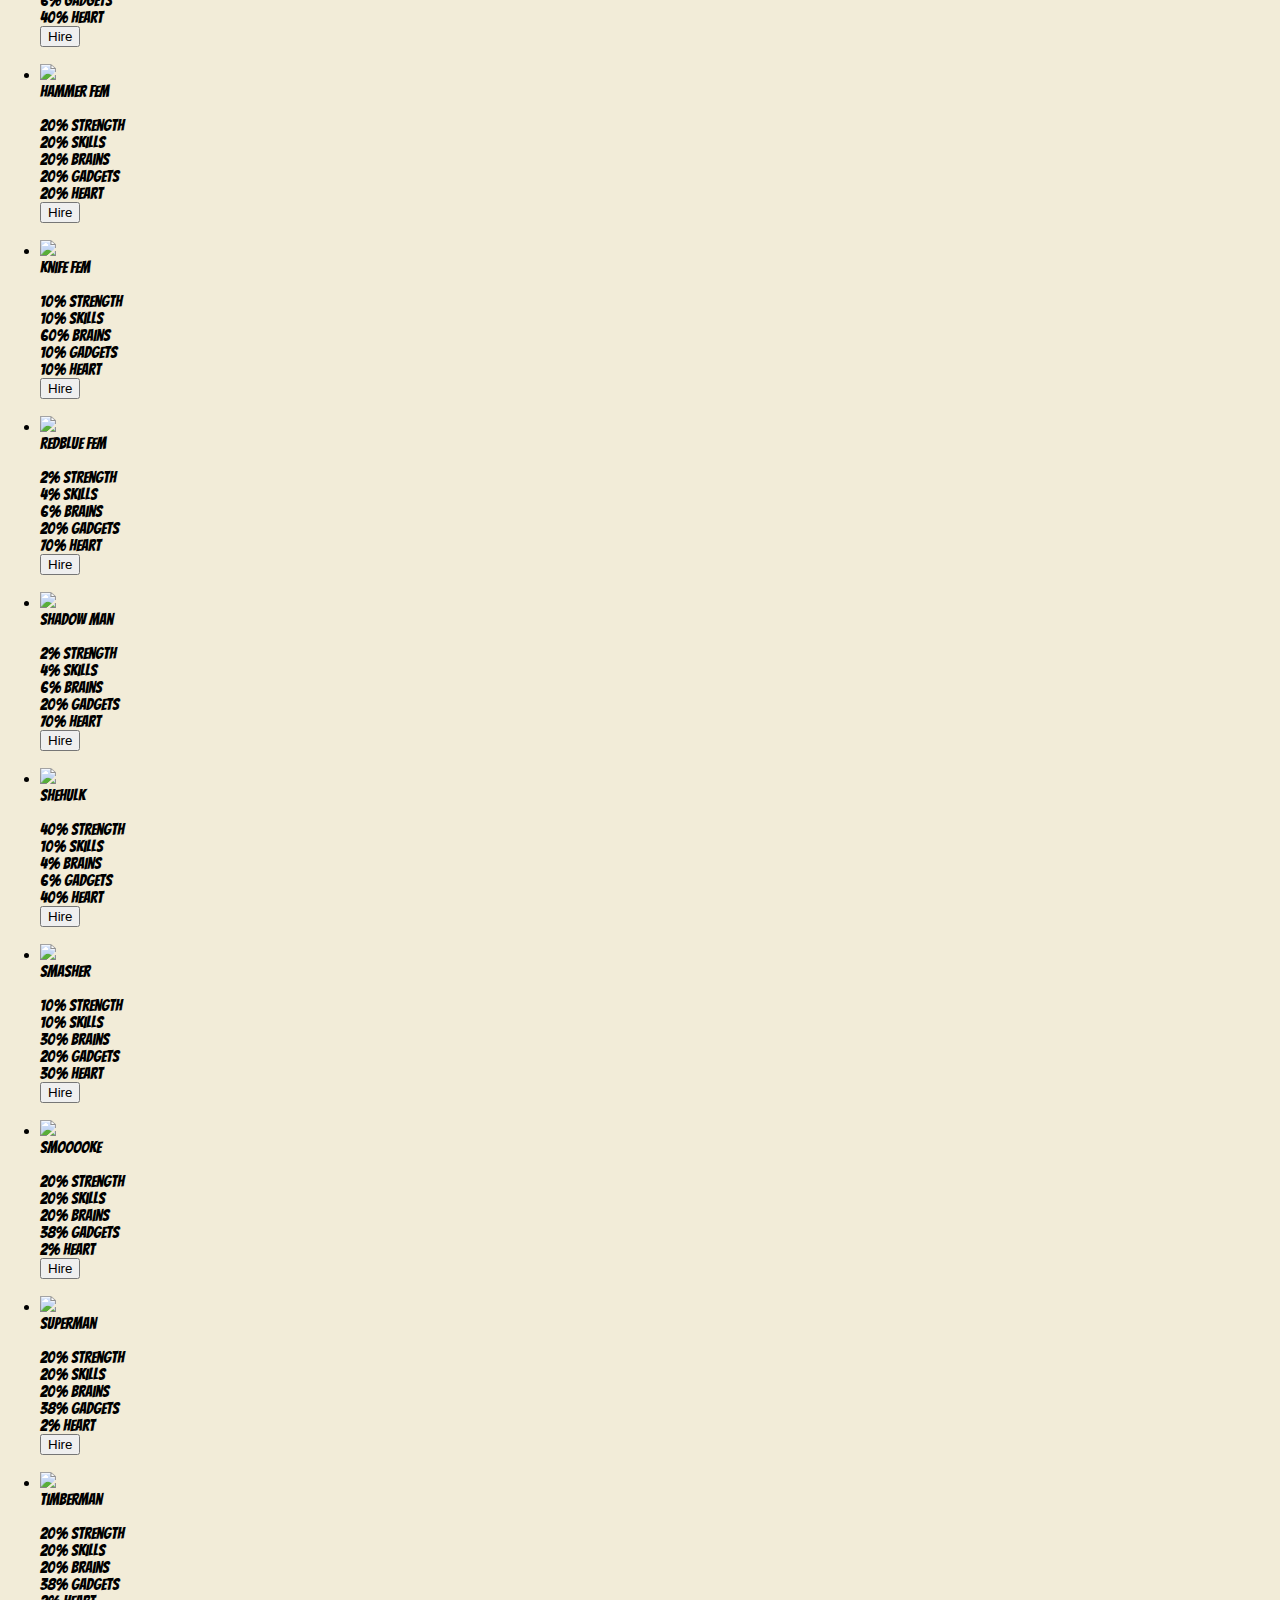
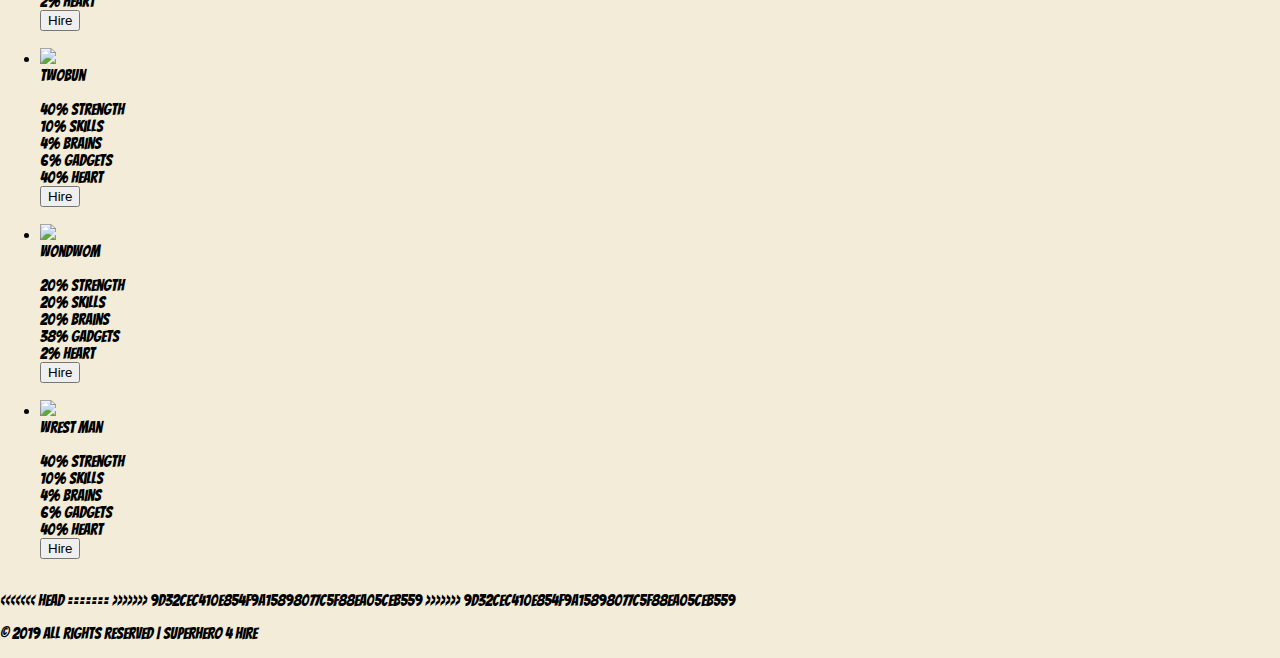
==== commit 99770996: "kopplat ihop overlay med index (2)" ====
--- a/index.html
+++ b/index.html
@@ -11,17 +11,16 @@
       crossorigin="anonymous"
     />
     <link rel="stylesheet" href="css/style.css" />
-
-    <link
-      rel="stylesheet"
-      href="https://use.fontawesome.com/releases/v5.7.0/css/all.css"
-      integrity="sha384-lZN37f5QGtY3VHgisS14W3ExzMWZxybE1SJSEsQp9S+oqd12jhcu+A56Ebc1zFSJ"
-      crossorigin="anonymous"
-    />
-    <link rel="stylesheet" href="./css/style.css" />
-    <link rel="stylesheet" href="./overlay/overlay.css" />
     <script src="https://cdnjs.cloudflare.com/ajax/libs/jquery/3.3.1/jquery.min.js"></script>
     <script>
+      // const overlayTrigger = document.getElementById("md-button");
+
+      // function on() {
+      //   document.getElementById("overlay").style.display = "block";
+      // }
+
+      // overlayTrigger.addEventListener("click", on);
+
       function on() {
         document.getElementById("overlay").style.display = "block";
       }
@@ -29,9 +28,6 @@
         document.getElementById("overlay").style.display = "none";
       }
     </script>
-
-    <script src="https://cdnjs.cloudflare.com/ajax/libs/jquery/3.3.1/jquery.min.js"></script>
-
     <script>
       var xhttp = new XMLHttpRequest();
       xhttp.onreadystatechange = function() {
@@ -98,30 +94,25 @@
   <body>
     <header class="header">
       <div>
-          <a href="#" class="logo">
-              <img class='logo' src="../image/logo.svg" alt="">
-          </a>
-          <h1>Hire your best superhero</h1>
-      </div>
-
-      <input class="menu-btn" type="checkbox" id="menu-btn">
-      <label class="menu-icon" for="menu-btn"><span class="navicon"></span></label>
-
-      <ul class='menu-list'>
-          <li class='home-section'><a href='#home' class='active'>Home</a></li>
-          <li class='service-section'><a href='#service'>Services</a></li>
-          <li class='about-section'><a href='#about'>About Us</a></li>
-      </ul>
-  </header>
+        <a href="#" class="logo">
+          <img src="image/logo.svg" alt="" />
+        </a>
+        <h1>Hire your best superhero</h1>
+      </div>
+
+      <input class="menu-btn" type="checkbox" id="menu-btn" />
+      <label class="menu-icon" for="menu-btn"
+        ><span class="navicon"></span
+      ></label>
 
       <ul class="menu-list">
         <li class="home-section">
-          <a href="./index.html" class="active">Home</a>
+          <a href="index.html" class="active">Home</a>
         </li>
-        <li class="service-section"><a href="./services.html">Services</a></li>
-        <li class="about-section"><a href="./aboutUs.html">About Us</a></li>
+        <li class="service-section"><a href="services.html">Services</a></li>
+        <li class="about-section"><a href="aboutUs.html">About Us</a></li>
       </ul>
-    </nav>
+    </header>
 
     <main>
       <!-- <div class="hero-img"></div> -->
@@ -131,6 +122,12 @@
       </div>
       <ul class="items" id="hero"></ul>
 
+<<<<<<< HEAD
+      <!-- <section class="showcases">
+        <h3>Popular Heroes</h3> -->
+
+=======
+>>>>>>> 9d32cec410e854f9a15898077c5f88ea05ceb559
       <!-- start overlay  -->
 
       <div id="overlay">
@@ -139,7 +136,11 @@
           <img
             class="item0"
             id="bild-overlay"
-            src="image/logo.svg"
+<<<<<<< HEAD
+            src="image/logo.png"
+=======
+            src="image/"
+>>>>>>> 9d32cec410e854f9a15898077c5f88ea05ceb559
             alt="logo"
           />
 
@@ -158,6 +159,47 @@
             <label for="radio5">★</label>
           </p>
         </div>
+<<<<<<< HEAD
+
+        <button id="button1" onclick="off()">X</button>
+
+        <!-- chart -->
+
+        <canvas id="myCanvas"></canvas>
+
+        <div id="color-circle">
+          <div class="circle-item" id="circle1"></div>
+          <div class="circle-item" id="circle2"></div>
+          <div class="circle-item" id="circle3"></div>
+          <div class="circle-item" id="circle4"></div>
+          <div class="circle-item" id="circle5"></div>
+        </div>
+
+        <div id="color-name">
+          <div class="circle-item">Strengts</div>
+          <div class="circle-item">&nbsp;&nbsp;&nbsp;&nbsp;Skill</div>
+          <div class="circle-item">&nbsp;&nbsp;Brains</div>
+          <div class="circle-item">&nbsp;&nbsp;Gadget</div>
+          <div class="circle-item">&nbsp;&nbsp;&nbsp;Heart</div>
+        </div>
+
+        <div id="box2">
+          <div id="hours">
+            Hours:
+            <input onclick="minusOne();" type="button" id="rest" value="-" />
+            <input type="button" id="hour" value="1" />
+            <input onclick="plusOne();" type="button" id="add" value="+" />
+          </div>
+
+          <div id="price">
+            Total Price:
+            <input type="button" id="tprice" value="$ 100" />
+          </div>
+
+          <form class="hire" action="./form.html" method="get">
+            <input type="submit" value="Hire" name="Submit" class="hire" />
+          </form>
+=======
 
         <button id="button1" onclick="off()">X</button>
 
@@ -171,8 +213,43 @@
           <div class="item" id="circle3"></div>
           <div class="item" id="circle4"></div>
           <div class="item" id="circle5"></div>
-        </div>
-
+>>>>>>> 9d32cec410e854f9a15898077c5f88ea05ceb559
+        </div>
+      </div>
+
+<<<<<<< HEAD
+      <!-- end overlay -->
+
+      <!-- <div id="button0">
+                <button onclick="on()">Turn on overlay effect</button>
+            </div> -->
+
+      <!-- <div class="gallery">
+        <div class="items item-1">
+          <img class="thumbnail" src="image/3.jpg" alt="" /> -->
+      <!-- <h4>Wonder Woman</h4> -->
+      <!-- </div>
+        <div class="items item-2">
+          <img class="thumbnail" src="image/2.jpg" alt="" /> -->
+      <!-- <h4>Batman</h4> -->
+      <!-- </div>
+        <div class="items item-3">
+          <img class="thumbnail" src="image/1.jpg" alt="" /> -->
+      <!-- <h4>Harley Quinn</h4> -->
+      <!-- </div> -->
+      <!-- </div> -->
+      <!-- </section> -->
+
+      <!-- <section class="showcases">
+        <h3>Coming Soon...</h3>
+        <div class="gallery"></div>
+      </section>
+
+      <section class="showcases">
+        <h3>Editor's Choice</h3>
+        <div class="gallery"></div>
+      </section> -->
+=======
         <div class="box2" id="color-name">
           <div class="item">Strengts</div>
           <div class="item">Skill</div>
@@ -199,25 +276,24 @@
           <!-- <input type="button" action="./form.html" id="hire" value="Hire"  /> -->
         </div>
       </div>
+>>>>>>> 9d32cec410e854f9a15898077c5f88ea05ceb559
     </main>
 
+    <footer>
+      <div class="socialMed">
+        <a href="#"><i class="fab fa-facebook-square"></i></a>
+        <a href="#"><i class="fab fa-instagram"></i></a>
+        <a href="#"><i class="fab fa-twitter-square"></i></a>
+      </div>
+      <p>&copy; 2019 All Rights Reserved | SUPERHERO 4 HIRE</p>
+    </footer>
     <div class="scrollTop hidden">
       <a href="#">
         <i class="fas fa-angle-up"></i>
       </a>
     </div>
-
-    <script src="./overlay/overlay.js"></script>
-
-    <footer>
-      <div class="socialMed">
-        <i class="fab fa-facebook-square"></i>
-        <i class="fab fa-instagram"></i>
-        <i class="fab fa-twitter-square"></i>
-      </div>
-      <p>&copy; 2018 All Rights Reserved | SUPERHIRO 4 HIRE</p>
-    </footer>
-
+    <script src="js/overlay.js"></script>
     <script src="js/script.js"></script>
   </body>
 </html>
+
--- a/css/style.css
+++ b/css/style.css
@@ -9,15 +9,21 @@
 *,
 *:before,
 *:after {
-  box-sizing: border-box;
+  -webkit-box-sizing: border-box;
+          box-sizing: border-box;
 }
 
 body {
   padding: 0;
   background: #f2ecd8;
   font-family: "Bangers", cursive, Arial, Helvetica, sans-serif;
-  display: flex;
-  flex-direction: column;
+  display: -webkit-box;
+  display: -ms-flexbox;
+  display: flex;
+  -webkit-box-orient: vertical;
+  -webkit-box-direction: normal;
+      -ms-flex-direction: column;
+          flex-direction: column;
 }
 
 .header {
@@ -27,30 +33,44 @@
   background: url(../image/5-comic-burst-background-1.png) no-repeat;
   background-size: cover;
   background-position-y: center;
-  display: flex;
-  justify-content: space-around;
+  display: -webkit-box;
+  display: -ms-flexbox;
+  display: flex;
+  -ms-flex-pack: distribute;
+      justify-content: space-around;
   padding: 1em 3em;
-  box-shadow: 0 2px 3px #756549;
+  -webkit-box-shadow: 0 2px 3px #756549;
+          box-shadow: 0 2px 3px #756549;
   z-index: 10;
 }
+
 .header div {
-  display: flex;
-  flex-direction: column;
-}
+  display: -webkit-box;
+  display: -ms-flexbox;
+  display: flex;
+  -webkit-box-orient: vertical;
+  -webkit-box-direction: normal;
+      -ms-flex-direction: column;
+          flex-direction: column;
+}
+
 .header div .logo {
   width: 7rem;
   margin-left: 0;
 }
+
 .header div .logo img {
   width: 100%;
 }
+
 .header div h1 {
   font-size: 2rem;
   letter-spacing: 0.1em;
   color: #f85d3c;
   position: relative;
-  left: 12rem;
-}
+  left: 2rem;
+}
+
 .header .menu-list {
   font-size: 2rem;
   background: #f85d3c;
@@ -58,53 +78,80 @@
   height: 9rem;
   position: absolute;
   top: 12rem;
-  display: flex;
-  flex-direction: column;
-  justify-content: center;
-  align-items: center;
+  display: -webkit-box;
+  display: -ms-flexbox;
+  display: flex;
+  -webkit-box-orient: vertical;
+  -webkit-box-direction: normal;
+      -ms-flex-direction: column;
+          flex-direction: column;
+  -webkit-box-pack: center;
+      -ms-flex-pack: center;
+          justify-content: center;
+  -webkit-box-align: center;
+      -ms-flex-align: center;
+          align-items: center;
   list-style: none;
   margin: 0;
   padding: 0;
   overflow: hidden;
   max-height: 0;
+  -webkit-transition: max-height 0.2s ease-out;
   transition: max-height 0.2s ease-out;
 }
+
 .header .menu-list li {
   text-align: center;
   width: 120%;
   height: 3rem;
   border-bottom: 1px solid #fbee04;
-  display: flex;
-  justify-content: center;
-  align-items: center;
-}
+  display: -webkit-box;
+  display: -ms-flexbox;
+  display: flex;
+  -webkit-box-pack: center;
+      -ms-flex-pack: center;
+          justify-content: center;
+  -webkit-box-align: center;
+      -ms-flex-align: center;
+          align-items: center;
+}
+
 .header .menu-list li a {
   text-decoration: none;
   color: #0f9fbf;
 }
+
 .header .menu-list li a:hover {
   color: #fbee04;
 }
+
 .header .menu-list .active {
   color: #fbee04 !important;
 }
+
 .header .menu-icon {
   cursor: pointer;
   display: inline-block;
   padding: 28px 1em;
   position: relative;
-  user-select: none;
-}
+  -webkit-user-select: none;
+     -moz-user-select: none;
+      -ms-user-select: none;
+          user-select: none;
+}
+
 .header .navicon {
   background: #f85d3c;
   display: block;
   height: 3px;
   position: relative;
+  -webkit-transition: background 0.2s ease-out;
   transition: background 0.2s ease-out;
   width: 2em;
   right: -2rem;
   border-radius: 3px;
 }
+
 .header .navicon:before,
 .header .navicon:after {
   background: #f85d3c;
@@ -112,31 +159,42 @@
   display: block;
   height: 100%;
   position: absolute;
+  -webkit-transition: all 0.2s ease-out;
   transition: all 0.2s ease-out;
   width: 100%;
   border-radius: 3px;
 }
+
 .header .navicon:before {
   top: 10px;
 }
+
 .header .navicon:after {
   top: -10px;
 }
+
 .header .menu-btn {
   display: none;
 }
+
 .header .menu-btn:checked ~ .menu-list {
   max-height: 9rem;
 }
+
 .header .menu-btn:checked ~ .menu-icon .navicon {
   background: transparent;
 }
+
 .header .menu-btn:checked ~ .menu-icon .navicon:before {
-  transform: rotate(-45deg);
-}
+  -webkit-transform: rotate(-45deg);
+          transform: rotate(-45deg);
+}
+
 .header .menu-btn:checked ~ .menu-icon .navicon:after {
-  transform: rotate(45deg);
-}
+  -webkit-transform: rotate(45deg);
+          transform: rotate(45deg);
+}
+
 .header .menu-btn:checked ~ .menu-icon:not(.steps) .navicon:before,
 .header .menu-btn:checked ~ .menu-icon:not(.steps) .navicon:after {
   top: 0;
@@ -144,9 +202,13 @@
 
 main {
   min-height: 100%;
-  flex: 1 0 auto;
+  -webkit-box-flex: 1;
+      -ms-flex: 1 0 auto;
+          flex: 1 0 auto;
   /* services och about us */
-}
+  /*** form start ****/
+}
+
 main .hero-img {
   background-image: url(../image/977333_free-marvel-superhero-wallpapers-high-quality-resolution-v3y-wallx_1920x1080_h.jpg);
   background-size: cover;
@@ -158,30 +220,135 @@
   top: 7rem;
   margin-bottom: 10rem;
 }
-main .showcases {
-  display: flex;
-  flex-direction: column;
-  align-items: center;
-  justify-content: center;
-  margin: 10% 0;
-}
-main .showcases h3 {
+
+main #md-blue {
+  width: 35%;
+  height: 4rem;
+  font-size: 1.8em;
+  top: 13rem;
+  margin: auto;
+  display: -webkit-box;
+  display: -ms-flexbox;
+  display: flex;
+  position: relative;
+  background: url(../inspiration/blue-comic-background-with-lines-halftone_1017-11432.jpg) no-repeat;
+  background-size: cover;
+  background-position-y: center;
+  -ms-flex-pack: distribute;
+      justify-content: space-around;
+  -webkit-box-align: center;
+      -ms-flex-align: center;
+          align-items: center;
+  border-radius: 40px;
+  color: #f85d3c;
+  z-index: -1;
+}
+
+main .md-avatar {
+  /* To correctly align image, regardless of content height: */
+  vertical-align: top;
+  /* To horizontally center images and caption */
   text-align: center;
-  font-size: 1.5em;
-  letter-spacing: 0.1em;
+  /* The width of the container also implies margin around the images. */
+  width: 22%;
+  position: relative;
+  top: 300px;
+  z-index: -1;
+}
+
+main .md-avatar-img {
+  width: 12rem;
+  height: 12rem;
+  background-color: #0f9fbf2a;
+  border-radius: 50%;
+}
+
+main .md-avatar-tex {
+  display: block;
+  font-size: 1.2em;
+  color: #0f9fbf;
+}
+
+main .md-h2 {
+  position: relative;
+  top: 400px;
   color: #f85d3c;
-  background: #0f9fbf;
-  padding: 1em;
-  border-radius: 1em;
-  width: 50%;
-}
+  z-index: -1;
+}
+
+main .md-p {
+  position: relative;
+  top: 400px;
+  color: #0f9fbf;
+  z-index: -1;
+  min-width: 320px;
+}
+
+main #md-sec {
+  margin-left: 150px;
+  margin-right: 150px;
+}
+
+main #md-sec-av {
+  display: -webkit-box;
+  display: -ms-flexbox;
+  display: flex;
+  -webkit-box-pack: center;
+      -ms-flex-pack: center;
+          justify-content: center;
+}
+
+main #md-blue-adress {
+  width: 35%;
+  height: 4rem;
+  font-size: 1.8em;
+  top: 500px;
+  margin: auto;
+  display: -webkit-box;
+  display: -ms-flexbox;
+  display: flex;
+  position: relative;
+  background: url(../inspiration/blue-comic-background-with-lines-halftone_1017-11432.jpg) no-repeat;
+  background-size: cover;
+  background-position-y: center;
+  -ms-flex-pack: distribute;
+      justify-content: space-around;
+  -webkit-box-align: center;
+      -ms-flex-align: center;
+          align-items: center;
+  border-radius: 40px;
+  color: #f85d3c;
+  z-index: -1;
+}
+
+main #md-adress-img {
+  display: -webkit-box;
+  display: -ms-flexbox;
+  display: flex;
+  -webkit-box-pack: center;
+      -ms-flex-pack: center;
+          justify-content: center;
+  margin-left: auto;
+  margin-right: auto;
+  width: 300px;
+  position: relative;
+  top: 600px;
+  z-index: -1;
+}
+
+main #karta {
+  border-radius: 5%;
+}
+
 main #button0 {
   position: relative;
   top: 200px;
   left: 42.5%;
   padding: 20px;
 }
+
 main #overlay {
+  display: none;
   position: absolute;
   top: 45%;
   left: 5%;
@@ -190,51 +357,73 @@
   background-color: #0f9fbf;
   border-radius: 10px;
   z-index: 11;
-  box-shadow: 0 0 10px black;
-}
+  -webkit-box-shadow: 0 0 10px black;
+          box-shadow: 0 0 10px black;
+  display: none;
+}
+
 main #overlay #box1 {
   position: absolute;
   top: 4%;
   left: 5%;
-  display: flex;
-  flex-direction: column;
-  align-items: center;
-  justify-content: flex-start;
+  display: -webkit-box;
+  display: -ms-flexbox;
+  display: flex;
+  -webkit-box-orient: vertical;
+  -webkit-box-direction: normal;
+      -ms-flex-direction: column;
+          flex-direction: column;
+  -webkit-box-align: center;
+      -ms-flex-align: center;
+          align-items: center;
+  -webkit-box-pack: start;
+      -ms-flex-pack: start;
+          justify-content: flex-start;
   width: 90%;
   height: 45%;
 }
+
 main #overlay #box1 #title {
   font-size: 8vw;
   color: #362f22;
   margin-bottom: 5%;
 }
+
 main #overlay #box1 #bild-overlay {
   width: 90%;
   height: 70%;
   border-radius: 10px;
-  box-shadow: 0 0 10px black;
-}
+  -webkit-box-shadow: 0 0 10px black;
+          box-shadow: 0 0 10px black;
+}
+
 main #overlay #box1 #clasificacion {
   direction: rtl;
   unicode-bidi: bidi-override;
 }
+
 main #overlay #box1 label {
   color: #f2ecd8;
   font-size: 4vw;
 }
+
 main #overlay #box1 label:hover {
   color: orange;
   cursor: pointer;
 }
+
 main #overlay #box1 label:hover ~ label {
   color: orange;
 }
-main #overlay #box1 input[type=radio] {
+
+main #overlay #box1 input[type="radio"] {
   display: none;
 }
-main #overlay #box1 input[type=radio]:checked ~ label {
+
+main #overlay #box1 input[type="radio"]:checked ~ label {
   color: orange;
 }
+
 main #overlay #button1 {
   position: absolute;
   top: 1%;
@@ -247,67 +436,92 @@
   font-size: 4vw;
   width: 1%;
 }
+
 main #overlay #myCanvas {
   position: absolute;
   top: 60%;
   width: 35%;
   margin: 0 33.5%;
 }
+
 main #overlay #color-circle,
 main #overlay #color-name {
   position: absolute;
+  display: -webkit-box;
+  display: -ms-flexbox;
   display: flex;
   width: 80%;
   margin: 1% 10%;
-  justify-content: space-evenly;
+  -webkit-box-pack: space-evenly;
+      -ms-flex-pack: space-evenly;
+          justify-content: space-evenly;
   font-size: 3vw;
 }
+
 main #overlay #color-circle {
   top: 49%;
 }
+
 main #overlay #color-circle .circle-item {
   width: 15%;
   padding-bottom: 15%;
   border-radius: 50%;
 }
+
 main #overlay #color-circle #circle1 {
   background-color: #3ed1ee;
 }
+
 main #overlay #color-circle #circle2 {
   background-color: #bcd689;
 }
+
 main #overlay #color-circle #circle3 {
   background-color: #824583;
 }
+
 main #overlay #color-circle #circle4 {
   background-color: #ffd458;
 }
+
 main #overlay #color-circle #circle5 {
   background-color: #ff9241;
 }
+
 main #overlay #color-name {
   top: 56%;
   height: 3%;
 }
+
 main #overlay #color-name .circle-item {
   width: 15%;
   padding-bottom: 15%;
   border-radius: 50%;
 }
+
 main #overlay #box2 {
-  display: flex;
-  flex-direction: column;
-  align-items: flex-start;
+  display: -webkit-box;
+  display: -ms-flexbox;
+  display: flex;
+  -webkit-box-orient: vertical;
+  -webkit-box-direction: normal;
+      -ms-flex-direction: column;
+          flex-direction: column;
+  -webkit-box-align: start;
+      -ms-flex-align: start;
+          align-items: flex-start;
   width: 80%;
   margin: 0 10%;
   position: absolute;
   top: 80%;
 }
+
 main #overlay #box2 #rest,
 main #overlay #box2 #add,
 main #overlay #box2 #hire {
   cursor: pointer;
 }
+
 main #overlay #box2 #rest,
 main #overlay #box2 #add,
 main #overlay #box2 #hour,
@@ -317,13 +531,20 @@
   width: auto;
   font-size: 3vw;
 }
+
 main #overlay #box2 #hours,
 main #overlay #box2 #price {
   color: #362f22;
   border-radius: 5px;
   margin-bottom: 6%;
 }
+<<<<<<< HEAD
+main #overlay #box2 form #hire {
+  border: 1px solid;
+=======
+
 main #overlay #box2 #hire {
+>>>>>>> 9d32cec410e854f9a15898077c5f88ea05ceb559
   width: 30%;
   padding: 2%;
   background-color: #fbee04;
@@ -333,34 +554,58 @@
   color: #362f22;
   margin-left: auto;
 }
+<<<<<<< HEAD
+main #md-button {
+  background-color: #0f9fbf;
+  border: none;
+  color: white;
+  padding: 10px 100px;
+  text-align: center;
+  text-decoration: none;
+  display: inline-block;
+  font-weight: bold;
+  margin: 4px 2px;
+  cursor: pointer;
+}
+=======
+
+>>>>>>> 9d32cec410e854f9a15898077c5f88ea05ceb559
 main #md-blue {
   width: 70%;
   height: 4rem;
   font-size: 1.5em;
   top: 17rem;
   margin: auto;
+  display: -webkit-box;
+  display: -ms-flexbox;
   display: flex;
   position: relative;
   background: url(../image/blue-comic-background-with-lines-halftone_1017-11432.jpg) no-repeat;
   background-size: cover;
   background-position-y: center;
-  justify-content: space-around;
-  align-items: center;
+  -ms-flex-pack: distribute;
+      justify-content: space-around;
+  -webkit-box-align: center;
+      -ms-flex-align: center;
+          align-items: center;
   border-radius: 40px;
   color: #f85d3c;
 }
+
 main #md-sec-av {
   width: 90%;
   margin: 10% 5%;
   position: relative;
   top: 17rem;
 }
+
 main #md-sec-av .md-avatar {
   width: 90%;
   margin: 5% 5%;
   position: relative;
   top: 10px;
 }
+
 main #md-sec-av .md-avatar .md-avatar-img {
   width: 60%;
   margin: 0 20%;
@@ -368,6 +613,7 @@
   background-color: #0f9fbf2a;
   border-radius: 50%;
 }
+
 main #md-sec-av .md-avatar .md-avatar-tex {
   display: block;
   text-align: center;
@@ -375,6 +621,7 @@
   color: #0f9fbf;
   margin: 10px 10px;
 }
+
 main #md-sec {
   position: relative;
   top: 300px;
@@ -382,50 +629,66 @@
   height: auto;
   margin: 0 10%;
 }
+
 main #md-sec .md-h2 {
   color: #f85d3c;
   text-align: center;
 }
+
 main #md-sec .md-p {
   color: #0f9fbf;
   min-width: 320px;
   text-align: justify;
   line-height: 1.5em;
 }
+
 main #md-blue-adress {
   width: 70%;
   height: 4rem;
   font-size: 1.8em;
   top: 330px;
   margin: auto;
+  display: -webkit-box;
+  display: -ms-flexbox;
   display: flex;
   position: relative;
   background: url(../image/blue-comic-background-with-lines-halftone_1017-11432.jpg) no-repeat;
   background-size: cover;
   background-position-y: center;
-  justify-content: space-around;
-  align-items: center;
+  -ms-flex-pack: distribute;
+      justify-content: space-around;
+  -webkit-box-align: center;
+      -ms-flex-align: center;
+          align-items: center;
   border-radius: 40px;
   color: #f85d3c;
 }
+
 main #md-adress-img {
-  display: flex;
-  justify-content: center;
+  display: -webkit-box;
+  display: -ms-flexbox;
+  display: flex;
+  -webkit-box-pack: center;
+      -ms-flex-pack: center;
+          justify-content: center;
   margin-left: auto;
   margin-right: auto;
   width: 90%;
   position: relative;
   top: 380px;
 }
+
 main #md-adress-img #karta {
   width: 100%;
   border-radius: 5%;
 }
+
 main .md-h2-services {
   position: relative;
   top: 10px;
   color: #f85d3c;
 }
+
 main .md-p-services {
   position: relative;
   top: 10px;
@@ -433,33 +696,42 @@
   text-align: justify;
   line-height: 1.5em;
 }
+
 main #md-more {
   color: #f85d3c;
   position: relative;
   top: 330px;
   text-align: center;
 }
+
 main #md-blue-faq {
   width: 35%;
   height: 4rem;
   font-size: 1.8em;
   top: 100px;
   margin: auto;
+  display: -webkit-box;
+  display: -ms-flexbox;
   display: flex;
   position: relative;
   background: url(../image/blue-comic-background-with-lines-halftone_1017-11432.jpg) no-repeat;
   background-size: cover;
   background-position-y: center;
-  justify-content: space-around;
-  align-items: center;
+  -ms-flex-pack: distribute;
+      justify-content: space-around;
+  -webkit-box-align: center;
+      -ms-flex-align: center;
+          align-items: center;
   border-radius: 40px;
   color: #f85d3c;
 }
+
 main .md-h2-faq {
   position: relative;
   top: 170px;
   color: #f85d3c;
 }
+
 main .md-p-faq {
   position: relative;
   top: 170px;
@@ -468,35 +740,113 @@
   line-height: 1.5em;
 }
 
-.gallery {
-  display: grid;
-  grid-template-columns: repeat(auto-fit, minmax(100px, 1fr));
-  grid-auto-rows: 350px;
-  grid-gap: 10px;
-  width: 80%;
-  font-family: "Notable", sans-serif;
-  letter-spacing: 0.2em;
-}
-.gallery .items {
-  display: grid;
-}
-.gallery .items img {
+main #rubrik1,
+main #rubrik2 {
+  position: relative;
+  text-align: center;
+  color: #f85d3c;
+}
+
+main #rubrik1 {
+  top: 250px;
+}
+
+main #form1,
+main #form2 {
+  position: relative;
+  width: 96%;
+  margin: 0 2%;
+}
+
+main #form1 #item1,
+main #form1 #item2,
+main #form1 #item3,
+main #form1 #item4,
+main #form1 #item5,
+main #form1 #item6,
+main #form1 #item7,
+main #form1 #item8,
+main #form1 #item9,
+main #form1 #item10,
+main #form1 #item11,
+main #form1 #item12,
+main #form1 #item13,
+main #form1 #item14,
+main #form1 #item15,
+main #form1 #item16,
+main #form2 #item1,
+main #form2 #item2,
+main #form2 #item3,
+main #form2 #item4,
+main #form2 #item5,
+main #form2 #item6,
+main #form2 #item7,
+main #form2 #item8,
+main #form2 #item9,
+main #form2 #item10,
+main #form2 #item11,
+main #form2 #item12,
+main #form2 #item13,
+main #form2 #item14,
+main #form2 #item15,
+main #form2 #item16 {
+  padding: 5px;
+}
+
+main #form1 label,
+main #form2 label {
+  color: #0f9fbf;
+}
+
+main #form1 input,
+main #form2 input {
   width: 100%;
-  height: 100%;
-  object-fit: cover;
-  cursor: pointer !important;
-}
-.gallery .items h4 {
-  z-index: -1;
-  text-align: center;
-  line-height: 3;
-  background: #f85d3c;
-  color: #fbee04;
+  padding: 7px;
+}
+
+main #form1 {
+  top: 250px;
+}
+
+main #rubrik2 {
+  top: 300px;
+}
+
+main #form2 {
+  top: 300px;
+}
+
+main #form2 #item16 {
+  display: -webkit-box;
+  display: -ms-flexbox;
+  display: flex;
+}
+
+main #form2 #item15 #invoice {
+  width: auto;
+  cursor: pointer;
+}
+
+main #form2 #item16 #order {
+  margin-left: auto;
+  width: 70px;
+  background-color: #269bbc;
+  color: white;
+  border-radius: 10px;
+  font-family: "Bangers", cursive, Arial, Helvetica, sans-serif;
   font-size: 15px;
-  position: relative;
-  width: 100%;
-  height: 3rem;
-  top: -1.3rem;
+  cursor: pointer;
+}
+
+main #text0 {
+  position: relative;
+  top: 300px;
+  width: 90%;
+  margin: auto;
+  padding: 10px;
+  overflow: hidden;
+  color: #269bbc;
+  line-height: 2em;
 }
 
 .scrollTop {
@@ -509,25 +859,30 @@
   background: #f97155;
   opacity: 0.85;
   color: white;
+  -webkit-transition: all 200ms ease-in-out;
   transition: all 200ms ease-in-out;
 }
+
 .scrollTop:hover {
   cursor: pointer;
   opacity: 1;
   background: #f85d3c;
 }
+
 .scrollTop i {
   display: block;
   position: absolute;
   top: 50%;
   left: 50%;
-  transform: translate(-50%, -50%);
+  -webkit-transform: translate(-50%, -50%);
+          transform: translate(-50%, -50%);
   font-size: 3em;
   color: white;
 }
 
 .hidden {
   display: none;
+  -webkit-transition: all 500ms ease-in;
   transition: all 500ms ease-in;
 }
 
@@ -538,26 +893,43 @@
   width: 100%;
   height: 15vh;
   color: #463d2c;
-  display: flex;
-  flex-direction: column;
-  justify-content: center;
-  align-items: center;
-  flex-shrink: 0;
+  display: -webkit-box;
+  display: -ms-flexbox;
+  display: flex;
+  -webkit-box-orient: vertical;
+  -webkit-box-direction: normal;
+      -ms-flex-direction: column;
+          flex-direction: column;
+  -webkit-box-pack: center;
+      -ms-flex-pack: center;
+          justify-content: center;
+  -webkit-box-align: center;
+      -ms-flex-align: center;
+          align-items: center;
+  -ms-flex-negative: 0;
+      flex-shrink: 0;
   position: relative;
   top: 100%;
 }
+
 footer .socialMed {
   font-size: 3rem;
   margin-top: 1rem;
 }
+
 footer .socialMed i {
   color: #362f22;
 }
 
 @media (min-width: 768px) {
   .header div {
-    flex-direction: row;
-    align-items: center;
+    -webkit-box-orient: horizontal;
+    -webkit-box-direction: normal;
+        -ms-flex-direction: row;
+            flex-direction: row;
+    -webkit-box-align: center;
+        -ms-flex-align: center;
+            align-items: center;
   }
   .header div .logo {
     margin-left: -12rem;
@@ -567,8 +939,13 @@
   }
   .header .menu-list {
     border-radius: 10px;
+    display: -webkit-box;
+    display: -ms-flexbox;
     display: flex;
-    flex-direction: row;
+    -webkit-box-orient: horizontal;
+    -webkit-box-direction: normal;
+        -ms-flex-direction: row;
+            flex-direction: row;
     top: 5.5rem;
     height: 4rem;
     font-size: 1.5rem;
@@ -584,9 +961,10 @@
   .header .menu-icon {
     display: none;
   }
-
   main {
+    /* index */
     /* overlay */
+    /*** form start ****/
   }
   main #overlay {
     position: fixed;
@@ -618,7 +996,7 @@
     margin: 0;
   }
   main #overlay #color-circle,
-main #overlay #color-name {
+  main #overlay #color-name {
     width: 40%;
     margin: 0;
     font-size: 1.2vw;
@@ -641,26 +1019,31 @@
     border-radius: 50%;
   }
   main #overlay #box2 {
-    flex-direction: row;
-    align-items: center;
+    -webkit-box-orient: horizontal;
+    -webkit-box-direction: normal;
+        -ms-flex-direction: row;
+            flex-direction: row;
+    -webkit-box-align: center;
+        -ms-flex-align: center;
+            align-items: center;
     width: 86%;
     top: 82%;
     margin: 0 7%;
   }
   main #overlay #box2 #hours,
-main #overlay #box2 #price {
+  main #overlay #box2 #price {
     font-size: 1vw;
     margin-left: 4%;
     margin-bottom: 0;
   }
   main #overlay #box2 #hours #rest,
-main #overlay #box2 #hours #add,
-main #overlay #box2 #hours #hour,
-main #overlay #box2 #hours #tprice,
-main #overlay #box2 #price #rest,
-main #overlay #box2 #price #add,
-main #overlay #box2 #price #hour,
-main #overlay #box2 #price #tprice {
+  main #overlay #box2 #hours #add,
+  main #overlay #box2 #hours #hour,
+  main #overlay #box2 #hours #tprice,
+  main #overlay #box2 #price #rest,
+  main #overlay #box2 #price #add,
+  main #overlay #box2 #price #hour,
+  main #overlay #box2 #price #tprice {
     font-size: 1vw;
   }
   main #overlay #box2 #hire {
@@ -674,8 +1057,12 @@
   main #md-sec-av {
     margin: 0 5%;
     top: 18rem;
+    display: -webkit-box;
+    display: -ms-flexbox;
     display: flex;
-    justify-content: center;
+    -webkit-box-pack: center;
+        -ms-flex-pack: center;
+            justify-content: center;
   }
   main #md-sec-av .md-avatar {
     width: 100%;
@@ -704,6 +1091,263 @@
     width: 50%;
     top: 500px;
   }
-}
-
-/*# sourceMappingURL=style.css.map */
+  main #form1,
+  main #form2 {
+    width: 40%;
+    margin: auto;
+    height: auto;
+    padding: 10px;
+    display: -ms-grid;
+    display: grid;
+    gap: 10px;
+  }
+  main #rubrik1 {
+    top: 180px;
+  }
+  main #rubrik2 {
+    top: 200px;
+  }
+  main #form1 {
+    top: 200px;
+    -ms-grid-columns: 1fr 1fr;
+        grid-template-columns: 1fr 1fr;
+    -ms-grid-rows: auto;
+        grid-template-rows: auto;
+        grid-template-areas: "cell1 cell2" "cell3 ." "cell4 cell4" "cell5 cell5" "cell6 cell7" "cell8 ." "cell9 ." "cell10 cell11";
+  }
+  main #form1 #item1 {
+    -ms-grid-row: 1;
+    -ms-grid-column: 1;
+    grid-area: cell1;
+  }
+  main #form1 #item2 {
+    -ms-grid-row: 1;
+    -ms-grid-column: 2;
+    grid-area: cell2;
+  }
+  main #form1 #item3 {
+    -ms-grid-row: 2;
+    -ms-grid-column: 1;
+    grid-area: cell3;
+  }
+  main #form1 #item4 {
+    -ms-grid-row: 3;
+    -ms-grid-column: 1;
+    -ms-grid-column-span: 2;
+    grid-area: cell4;
+  }
+  main #form1 #item5 {
+    -ms-grid-row: 4;
+    -ms-grid-column: 1;
+    -ms-grid-column-span: 2;
+    grid-area: cell5;
+  }
+  main #form1 #item6 {
+    -ms-grid-row: 5;
+    -ms-grid-column: 1;
+    grid-area: cell6;
+  }
+  main #form1 #item7 {
+    -ms-grid-row: 5;
+    -ms-grid-column: 2;
+    grid-area: cell7;
+  }
+  main #form1 #item8 {
+    -ms-grid-row: 6;
+    -ms-grid-column: 1;
+    grid-area: cell8;
+  }
+  main #form1 #item9 {
+    -ms-grid-row: 7;
+    -ms-grid-column: 1;
+    grid-area: cell9;
+  }
+  main #form1 #item10 {
+    -ms-grid-row: 8;
+    -ms-grid-column: 1;
+    grid-area: cell10;
+  }
+  main #form1 #item11 {
+    -ms-grid-row: 8;
+    -ms-grid-column: 2;
+    grid-area: cell11;
+  }
+  main #form2 {
+    top: 220px;
+    -ms-grid-columns: 1fr;
+        grid-template-columns: 1fr;
+    -ms-grid-rows: auto;
+        grid-template-rows: auto;
+        grid-template-areas: "cell12" "cell13" "cell14" "cell15" "cell16";
+  }
+  main #form2 #item12 {
+    -ms-grid-row: 1;
+    -ms-grid-column: 1;
+    grid-area: cell12;
+  }
+  main #form2 #item13 {
+    -ms-grid-row: 2;
+    -ms-grid-column: 1;
+    grid-area: cell13;
+  }
+  main #form2 #item14 {
+    -ms-grid-row: 3;
+    -ms-grid-column: 1;
+    grid-area: cell14;
+  }
+  main #form2 #item15 {
+    -ms-grid-row: 4;
+    -ms-grid-column: 1;
+    grid-area: cell15;
+  }
+  main #form2 #item16 {
+    -ms-grid-row: 5;
+    -ms-grid-column: 1;
+    grid-area: cell16;
+  }
+  main #text0 {
+    width: 43%;
+  }
+  /*** form ends ****/
+}
+/* html {
+        box-sizing: border-box;
+        margin-left: auto;
+        margin-right: auto;
+        width: 70%;
+
+      } */
+.items {
+  display: grid;
+  grid-template-columns: repeat(3, 1fr);
+  grid-gap: 10px;
+}
+
+.items {
+  list-style: none;
+  margin-left: auto;
+  margin-right: auto;
+  width: 80%;
+  position: relative;
+  top: 13rem;
+  padding-bottom: 50px;
+  color: #f85d3c;
+  text-align: center;
+}
+
+.list {
+  border: 1px solid #88a0ad;
+  padding-bottom: 20px;
+  padding-top: 20px;
+}
+
+#name {
+  color: #0f9fbf;
+}
+
+@media (max-width: 768px) {
+  #md-blue {
+    position: relative;
+    top: 20rem;
+    width: 25rem;
+    margin: 0 auto;
+    display: -webkit-box;
+    display: -ms-flexbox;
+    display: flex;
+    /* align-items: center; */
+    /* justify-content: center; */
+  }
+  #md-sec-av {
+    position: relative;
+    top: 7rem;
+    display: block;
+    margin-left: auto;
+    margin-right: auto;
+    width: 50%;
+  }
+  .md-avatar {
+    display: block;
+    margin-left: auto;
+    margin-right: auto;
+    width: 50%;
+    padding-bottom: 4rem;
+  }
+  .md-avatar-tex {
+    display: block;
+  }
+  #md-sec-av {
+    -ms-flex-line-pack: center;
+        align-content: center;
+  }
+  #md-sec {
+    margin-left: 20px;
+    margin-right: 20px;
+  }
+  #md-blue-adress {
+    width: 25rem;
+    display: -webkit-box;
+    display: -ms-flexbox;
+    display: flex;
+  }
+  #md-blue-services {
+    position: relative;
+    top: 10rem;
+    width: 25rem;
+    margin: 0 auto;
+    display: -webkit-box;
+    display: -ms-flexbox;
+    display: flex;
+    /* align-items: center; */
+    /* justify-content: center; */
+  }
+  #md-blue-faq {
+    position: relative;
+    /* top: 10rem; */
+    width: 25rem;
+    margin: 0 auto;
+    display: -webkit-box;
+    display: -ms-flexbox;
+    display: flex;
+    /* align-items: center; */
+    /* justify-content: center; */
+  }
+  .md-h2-services {
+    position: relative;
+    top: 22rem;
+    color: #f85d3c;
+    z-index: -1;
+  }
+  .md-p-services {
+    position: relative;
+    top: 22rem;
+    color: #0f9fbf;
+    z-index: -1;
+  }
+  #md-more {
+    color: #f85d3c;
+    position: relative;
+    top: 22rem;
+    text-align: center;
+    z-index: -1;
+  }
+  .items {
+    display: -ms-grid;
+    display: grid;
+    -ms-grid-columns: (1fr)[3];
+        grid-template-columns: repeat(3, 1fr);
+    grid-gap: 10px;
+  }
+  .items {
+    list-style: none;
+    margin-left: auto;
+    margin-right: auto;
+    width: 80%;
+    position: relative;
+    top: 18rem;
+    z-index: -5;
+    padding-bottom: 50px;
+    color: #f85d3c;
+    text-align: center;
+  }
+}
+/*# sourceMappingURL=style.css.map */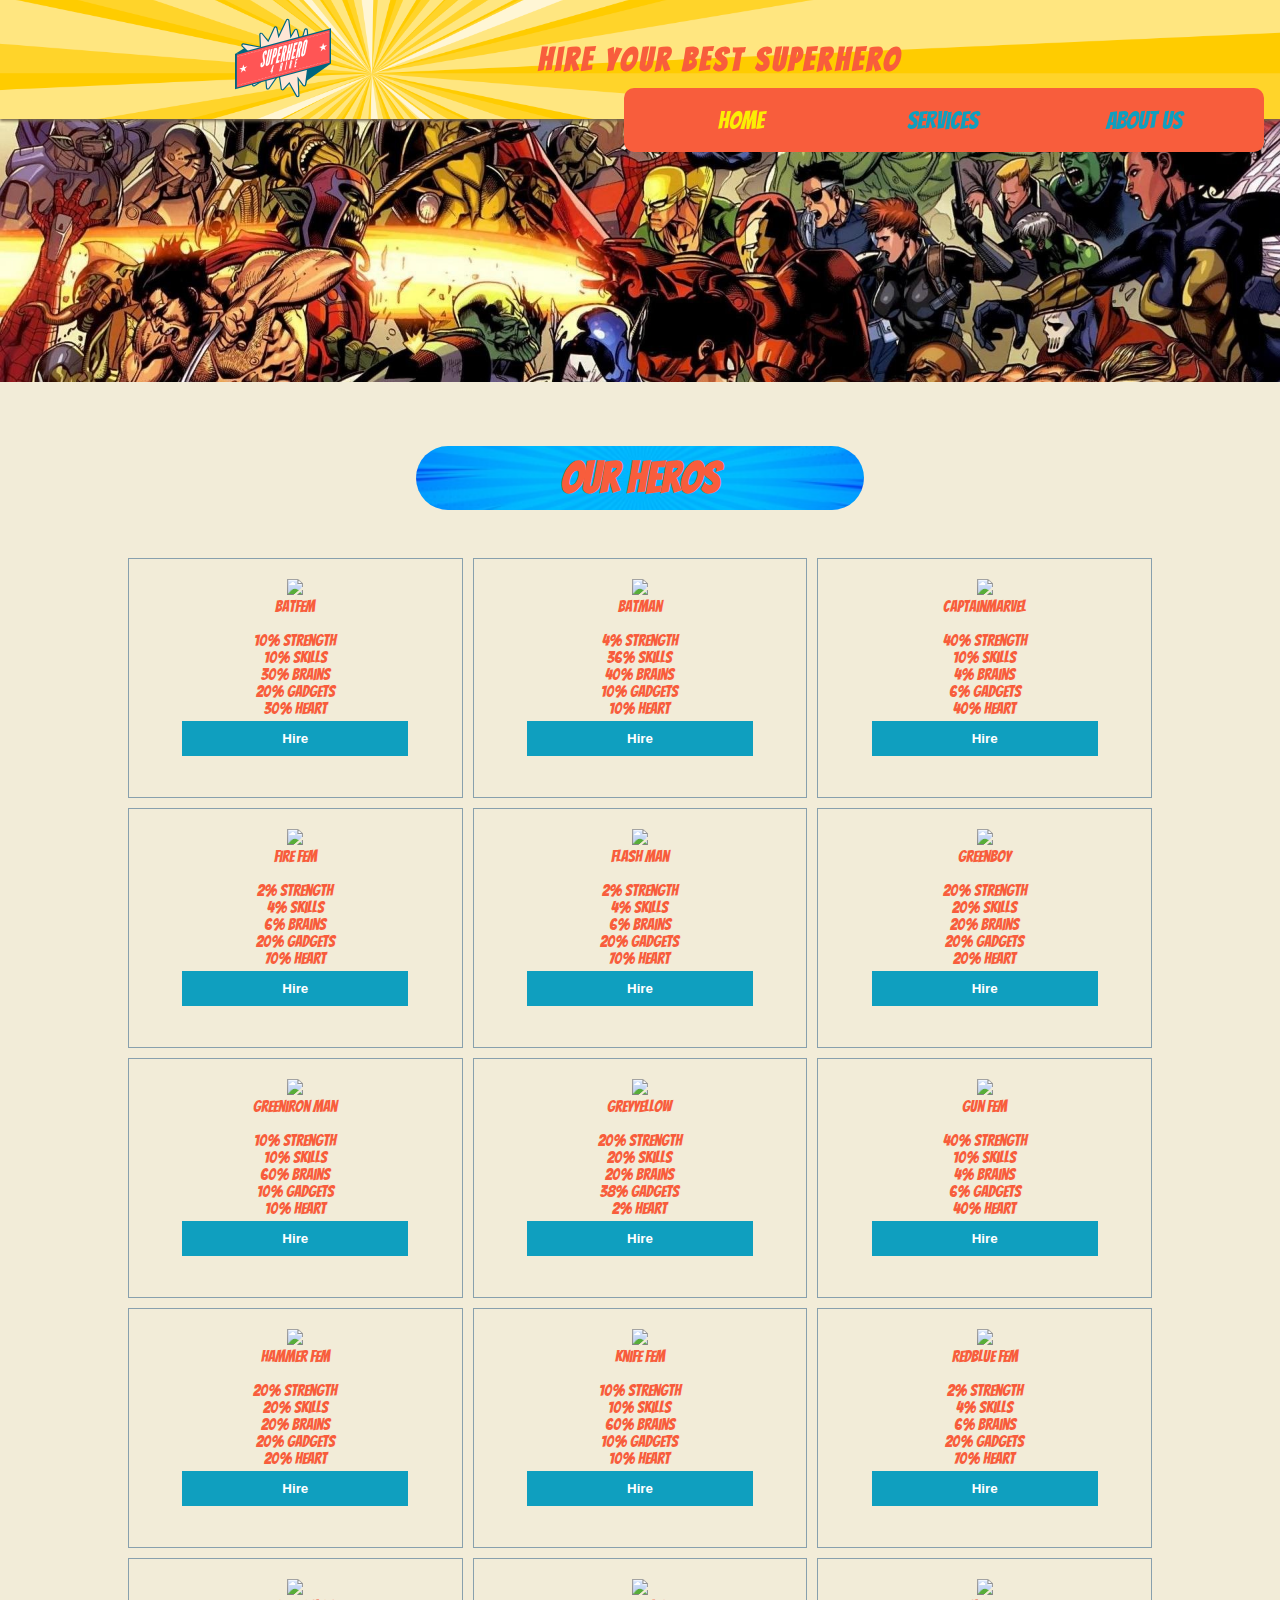
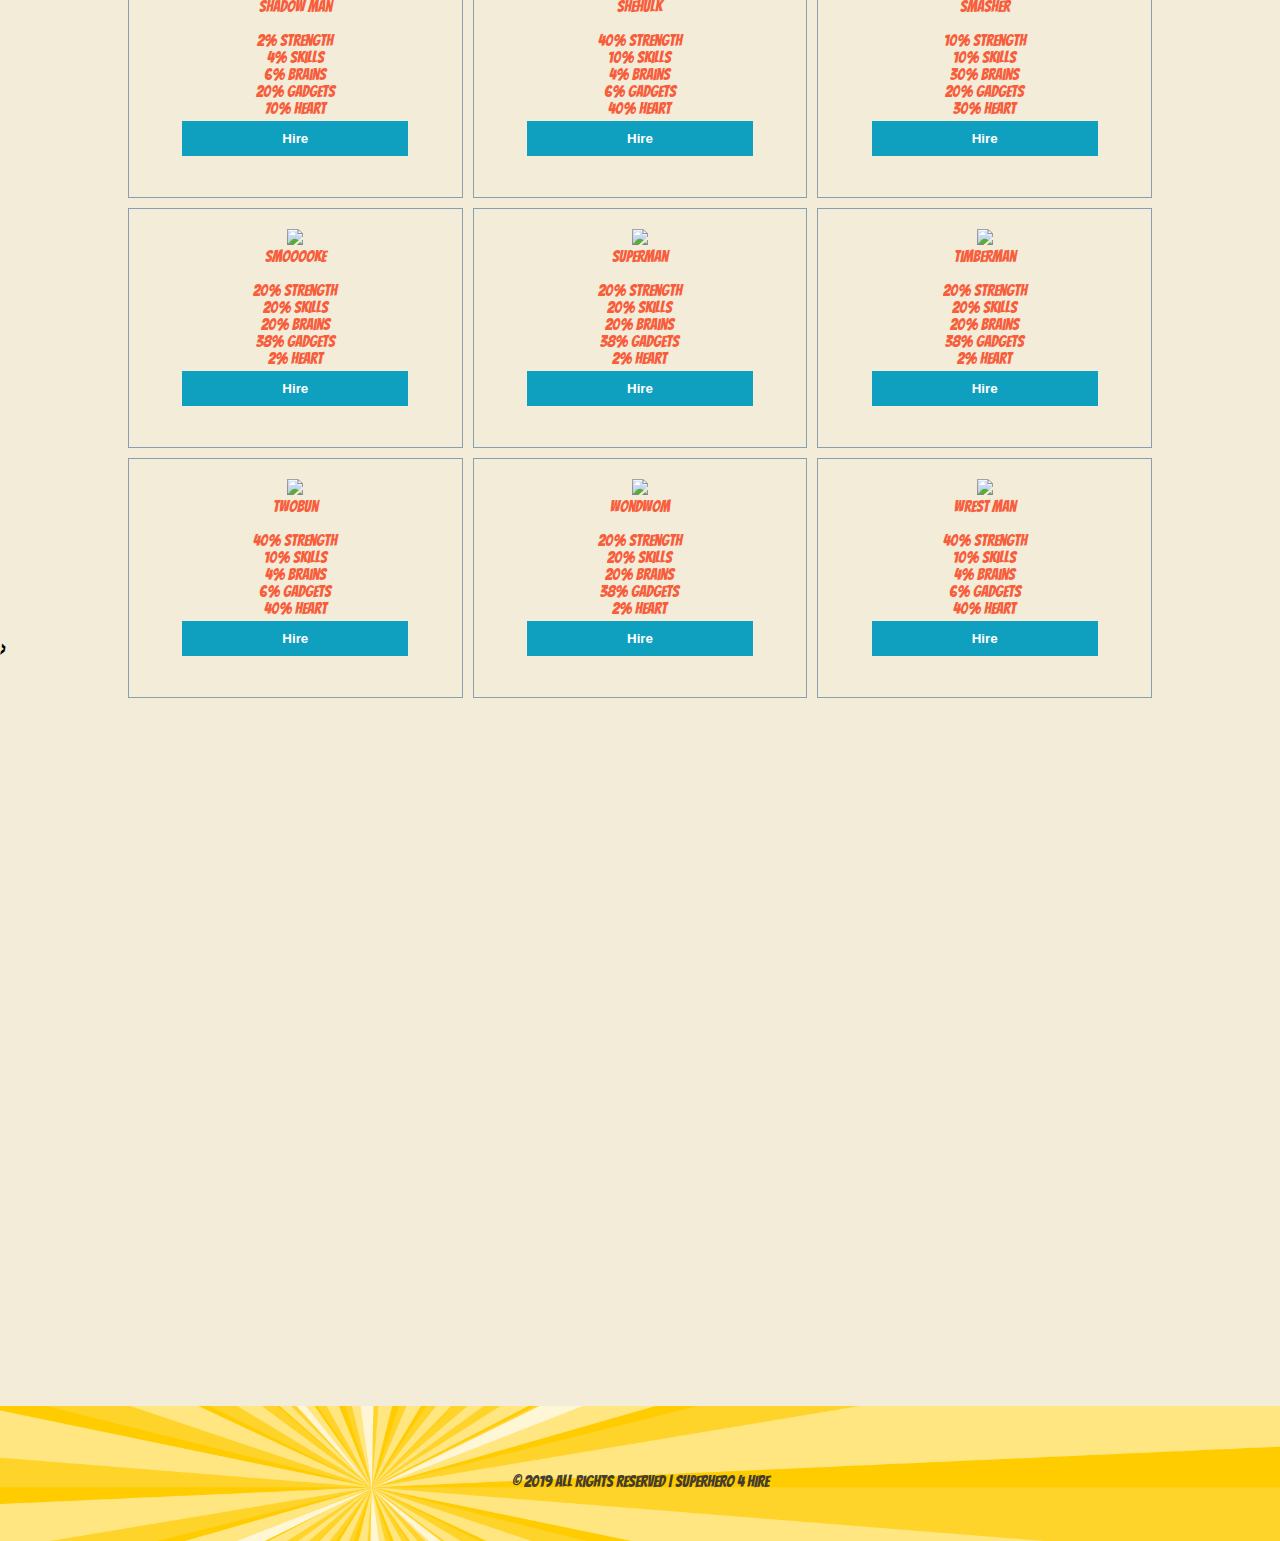
==== commit 2cc6563c: "made index page more responsive" ====
--- a/index.html
+++ b/index.html
@@ -11,16 +11,17 @@
       crossorigin="anonymous"
     />
     <link rel="stylesheet" href="css/style.css" />
+
+    <link
+      rel="stylesheet"
+      href="https://use.fontawesome.com/releases/v5.7.0/css/all.css"
+      integrity="sha384-lZN37f5QGtY3VHgisS14W3ExzMWZxybE1SJSEsQp9S+oqd12jhcu+A56Ebc1zFSJ"
+      crossorigin="anonymous"
+    />
+    <link rel="stylesheet" href="./css/style.css" />
+    <link rel="stylesheet" href="./overlay/overlay.css" />
     <script src="https://cdnjs.cloudflare.com/ajax/libs/jquery/3.3.1/jquery.min.js"></script>
     <script>
-      // const overlayTrigger = document.getElementById("md-button");
-
-      // function on() {
-      //   document.getElementById("overlay").style.display = "block";
-      // }
-
-      // overlayTrigger.addEventListener("click", on);
-
       function on() {
         document.getElementById("overlay").style.display = "block";
       }
@@ -28,6 +29,9 @@
         document.getElementById("overlay").style.display = "none";
       }
     </script>
+
+    <script src="https://cdnjs.cloudflare.com/ajax/libs/jquery/3.3.1/jquery.min.js"></script>
+
     <script>
       var xhttp = new XMLHttpRequest();
       xhttp.onreadystatechange = function() {
@@ -94,40 +98,30 @@
   <body>
     <header class="header">
       <div>
-        <a href="#" class="logo">
-          <img src="image/logo.svg" alt="" />
-        </a>
-        <h1>Hire your best superhero</h1>
-      </div>
-
-      <input class="menu-btn" type="checkbox" id="menu-btn" />
-      <label class="menu-icon" for="menu-btn"
-        ><span class="navicon"></span
-      ></label>
-
-      <ul class="menu-list">
-        <li class="home-section">
-          <a href="index.html" class="active">Home</a>
-        </li>
-        <li class="service-section"><a href="services.html">Services</a></li>
-        <li class="about-section"><a href="aboutUs.html">About Us</a></li>
+          <a href="#" class="logo">
+              <img src="../image/logo.svg" alt="">
+          </a>
+          <h1>Hire your best superhero</h1>
+      </div>
+
+      <input class="menu-btn" type="checkbox" id="menu-btn">
+      <label class="menu-icon" for="menu-btn"><span class="navicon"></span></label>
+
+      <ul class='menu-list'>
+          <li class='home-section'><a href='#home' class='active'>Home</a></li>
+          <li class='service-section'><a href='#service'>Services</a></li>
+          <li class='about-section'><a href='#about'>About Us</a></li>
       </ul>
-    </header>
+  </header>
 
     <main>
-      <!-- <div class="hero-img"></div> -->
+      <div class="hero-img"></div>
 
       <div id="md-blue">
         <h2>Our heros</h2>
       </div>
       <ul class="items" id="hero"></ul>
 
-<<<<<<< HEAD
-      <!-- <section class="showcases">
-        <h3>Popular Heroes</h3> -->
-
-=======
->>>>>>> 9d32cec410e854f9a15898077c5f88ea05ceb559
       <!-- start overlay  -->
 
       <div id="overlay">
@@ -136,11 +130,7 @@
           <img
             class="item0"
             id="bild-overlay"
-<<<<<<< HEAD
-            src="image/logo.png"
-=======
-            src="image/"
->>>>>>> 9d32cec410e854f9a15898077c5f88ea05ceb559
+            src="image/logo.svg"
             alt="logo"
           />
 
@@ -159,47 +149,6 @@
             <label for="radio5">★</label>
           </p>
         </div>
-<<<<<<< HEAD
-
-        <button id="button1" onclick="off()">X</button>
-
-        <!-- chart -->
-
-        <canvas id="myCanvas"></canvas>
-
-        <div id="color-circle">
-          <div class="circle-item" id="circle1"></div>
-          <div class="circle-item" id="circle2"></div>
-          <div class="circle-item" id="circle3"></div>
-          <div class="circle-item" id="circle4"></div>
-          <div class="circle-item" id="circle5"></div>
-        </div>
-
-        <div id="color-name">
-          <div class="circle-item">Strengts</div>
-          <div class="circle-item">&nbsp;&nbsp;&nbsp;&nbsp;Skill</div>
-          <div class="circle-item">&nbsp;&nbsp;Brains</div>
-          <div class="circle-item">&nbsp;&nbsp;Gadget</div>
-          <div class="circle-item">&nbsp;&nbsp;&nbsp;Heart</div>
-        </div>
-
-        <div id="box2">
-          <div id="hours">
-            Hours:
-            <input onclick="minusOne();" type="button" id="rest" value="-" />
-            <input type="button" id="hour" value="1" />
-            <input onclick="plusOne();" type="button" id="add" value="+" />
-          </div>
-
-          <div id="price">
-            Total Price:
-            <input type="button" id="tprice" value="$ 100" />
-          </div>
-
-          <form class="hire" action="./form.html" method="get">
-            <input type="submit" value="Hire" name="Submit" class="hire" />
-          </form>
-=======
 
         <button id="button1" onclick="off()">X</button>
 
@@ -213,43 +162,8 @@
           <div class="item" id="circle3"></div>
           <div class="item" id="circle4"></div>
           <div class="item" id="circle5"></div>
->>>>>>> 9d32cec410e854f9a15898077c5f88ea05ceb559
-        </div>
-      </div>
-
-<<<<<<< HEAD
-      <!-- end overlay -->
-
-      <!-- <div id="button0">
-                <button onclick="on()">Turn on overlay effect</button>
-            </div> -->
-
-      <!-- <div class="gallery">
-        <div class="items item-1">
-          <img class="thumbnail" src="image/3.jpg" alt="" /> -->
-      <!-- <h4>Wonder Woman</h4> -->
-      <!-- </div>
-        <div class="items item-2">
-          <img class="thumbnail" src="image/2.jpg" alt="" /> -->
-      <!-- <h4>Batman</h4> -->
-      <!-- </div>
-        <div class="items item-3">
-          <img class="thumbnail" src="image/1.jpg" alt="" /> -->
-      <!-- <h4>Harley Quinn</h4> -->
-      <!-- </div> -->
-      <!-- </div> -->
-      <!-- </section> -->
-
-      <!-- <section class="showcases">
-        <h3>Coming Soon...</h3>
-        <div class="gallery"></div>
-      </section>
-
-      <section class="showcases">
-        <h3>Editor's Choice</h3>
-        <div class="gallery"></div>
-      </section> -->
-=======
+        </div>
+
         <div class="box2" id="color-name">
           <div class="item">Strengts</div>
           <div class="item">Skill</div>
@@ -276,8 +190,14 @@
           <!-- <input type="button" action="./form.html" id="hire" value="Hire"  /> -->
         </div>
       </div>
->>>>>>> 9d32cec410e854f9a15898077c5f88ea05ceb559
     </main>
+
+    <div class="scrollTop hidden">
+      <a href="#">
+        <i class="fas fa-angle-up"></i>
+      </a>
+    </div>
+
 
     <footer>
       <div class="socialMed">
@@ -286,14 +206,9 @@
         <a href="#"><i class="fab fa-twitter-square"></i></a>
       </div>
       <p>&copy; 2019 All Rights Reserved | SUPERHERO 4 HIRE</p>
-    </footer>
-    <div class="scrollTop hidden">
-      <a href="#">
-        <i class="fas fa-angle-up"></i>
-      </a>
-    </div>
-    <script src="js/overlay.js"></script>
+    </footer>>
+
+    <script src="./overlay/overlay.js"></script>
     <script src="js/script.js"></script>
   </body>
 </html>
-
--- a/css/style.css
+++ b/css/style.css
@@ -41,7 +41,6 @@
   padding: 1em 3em;
   -webkit-box-shadow: 0 2px 3px #756549;
           box-shadow: 0 2px 3px #756549;
-  z-index: 10;
 }
 
 .header div {
@@ -54,18 +53,13 @@
           flex-direction: column;
 }
 
-.header div .logo {
-  width: 7rem;
-  margin-left: 0;
-}
-
 .header div .logo img {
-  width: 100%;
+  width: 6rem;
 }
 
 .header div h1 {
   font-size: 2rem;
-  letter-spacing: 0.1em;
+  letter-spacing: .1em;
   color: #f85d3c;
   position: relative;
   left: 2rem;
@@ -96,8 +90,8 @@
   padding: 0;
   overflow: hidden;
   max-height: 0;
-  -webkit-transition: max-height 0.2s ease-out;
-  transition: max-height 0.2s ease-out;
+  -webkit-transition: max-height .2s ease-out;
+  transition: max-height .2s ease-out;
 }
 
 .header .menu-list li {
@@ -145,8 +139,8 @@
   display: block;
   height: 3px;
   position: relative;
-  -webkit-transition: background 0.2s ease-out;
-  transition: background 0.2s ease-out;
+  -webkit-transition: background .2s ease-out;
+  transition: background .2s ease-out;
   width: 2em;
   right: -2rem;
   border-radius: 3px;
@@ -155,12 +149,12 @@
 .header .navicon:before,
 .header .navicon:after {
   background: #f85d3c;
-  content: "";
+  content: '';
   display: block;
   height: 100%;
   position: absolute;
-  -webkit-transition: all 0.2s ease-out;
-  transition: all 0.2s ease-out;
+  -webkit-transition: all .2s ease-out;
+  transition: all .2s ease-out;
   width: 100%;
   border-radius: 3px;
 }
@@ -205,8 +199,7 @@
   -webkit-box-flex: 1;
       -ms-flex: 1 0 auto;
           flex: 1 0 auto;
-  /* services och about us */
-  /*** form start ****/
+  z-index: -10;
 }
 
 main .hero-img {
@@ -214,639 +207,11 @@
   background-size: cover;
   background-repeat: no-repeat;
   background-position: center;
-  height: 50vmin;
+  height: 30vmin;
   width: 100%;
   position: relative;
   top: 7rem;
-  margin-bottom: 10rem;
-}
-
-main #md-blue {
-  width: 35%;
-  height: 4rem;
-  font-size: 1.8em;
-  top: 13rem;
-  margin: auto;
-  display: -webkit-box;
-  display: -ms-flexbox;
-  display: flex;
-  position: relative;
-  background: url(../inspiration/blue-comic-background-with-lines-halftone_1017-11432.jpg) no-repeat;
-  background-size: cover;
-  background-position-y: center;
-  -ms-flex-pack: distribute;
-      justify-content: space-around;
-  -webkit-box-align: center;
-      -ms-flex-align: center;
-          align-items: center;
-  border-radius: 40px;
-  color: #f85d3c;
-  z-index: -1;
-}
-
-main .md-avatar {
-  /* To correctly align image, regardless of content height: */
-  vertical-align: top;
-  /* To horizontally center images and caption */
-  text-align: center;
-  /* The width of the container also implies margin around the images. */
-  width: 22%;
-  position: relative;
-  top: 300px;
-  z-index: -1;
-}
-
-main .md-avatar-img {
-  width: 12rem;
-  height: 12rem;
-  background-color: #0f9fbf2a;
-  border-radius: 50%;
-}
-
-main .md-avatar-tex {
-  display: block;
-  font-size: 1.2em;
-  color: #0f9fbf;
-}
-
-main .md-h2 {
-  position: relative;
-  top: 400px;
-  color: #f85d3c;
-  z-index: -1;
-}
-
-main .md-p {
-  position: relative;
-  top: 400px;
-  color: #0f9fbf;
-  z-index: -1;
-  min-width: 320px;
-}
-
-main #md-sec {
-  margin-left: 150px;
-  margin-right: 150px;
-}
-
-main #md-sec-av {
-  display: -webkit-box;
-  display: -ms-flexbox;
-  display: flex;
-  -webkit-box-pack: center;
-      -ms-flex-pack: center;
-          justify-content: center;
-}
-
-main #md-blue-adress {
-  width: 35%;
-  height: 4rem;
-  font-size: 1.8em;
-  top: 500px;
-  margin: auto;
-  display: -webkit-box;
-  display: -ms-flexbox;
-  display: flex;
-  position: relative;
-  background: url(../inspiration/blue-comic-background-with-lines-halftone_1017-11432.jpg) no-repeat;
-  background-size: cover;
-  background-position-y: center;
-  -ms-flex-pack: distribute;
-      justify-content: space-around;
-  -webkit-box-align: center;
-      -ms-flex-align: center;
-          align-items: center;
-  border-radius: 40px;
-  color: #f85d3c;
-  z-index: -1;
-}
-
-main #md-adress-img {
-  display: -webkit-box;
-  display: -ms-flexbox;
-  display: flex;
-  -webkit-box-pack: center;
-      -ms-flex-pack: center;
-          justify-content: center;
-  margin-left: auto;
-  margin-right: auto;
-  width: 300px;
-  position: relative;
-  top: 600px;
-  z-index: -1;
-}
-
-main #karta {
-  border-radius: 5%;
-}
-
-main #button0 {
-  position: relative;
-  top: 200px;
-  left: 42.5%;
-  padding: 20px;
-}
-
-main #overlay {
-  display: none;
-  position: absolute;
-  top: 45%;
-  left: 5%;
-  width: 90%;
-  height: 100%;
-  background-color: #0f9fbf;
-  border-radius: 10px;
-  z-index: 11;
-  -webkit-box-shadow: 0 0 10px black;
-          box-shadow: 0 0 10px black;
-  display: none;
-}
-
-main #overlay #box1 {
-  position: absolute;
-  top: 4%;
-  left: 5%;
-  display: -webkit-box;
-  display: -ms-flexbox;
-  display: flex;
-  -webkit-box-orient: vertical;
-  -webkit-box-direction: normal;
-      -ms-flex-direction: column;
-          flex-direction: column;
-  -webkit-box-align: center;
-      -ms-flex-align: center;
-          align-items: center;
-  -webkit-box-pack: start;
-      -ms-flex-pack: start;
-          justify-content: flex-start;
-  width: 90%;
-  height: 45%;
-}
-
-main #overlay #box1 #title {
-  font-size: 8vw;
-  color: #362f22;
-  margin-bottom: 5%;
-}
-
-main #overlay #box1 #bild-overlay {
-  width: 90%;
-  height: 70%;
-  border-radius: 10px;
-  -webkit-box-shadow: 0 0 10px black;
-          box-shadow: 0 0 10px black;
-}
-
-main #overlay #box1 #clasificacion {
-  direction: rtl;
-  unicode-bidi: bidi-override;
-}
-
-main #overlay #box1 label {
-  color: #f2ecd8;
-  font-size: 4vw;
-}
-
-main #overlay #box1 label:hover {
-  color: orange;
-  cursor: pointer;
-}
-
-main #overlay #box1 label:hover ~ label {
-  color: orange;
-}
-
-main #overlay #box1 input[type="radio"] {
-  display: none;
-}
-
-main #overlay #box1 input[type="radio"]:checked ~ label {
-  color: orange;
-}
-
-main #overlay #button1 {
-  position: absolute;
-  top: 1%;
-  left: 94%;
-  background-color: #0f9fbf;
-  border: none;
-  font-family: "Bangers", cursive, Arial, Helvetica, sans-serif;
-  color: #f2ecd8;
-  cursor: pointer;
-  font-size: 4vw;
-  width: 1%;
-}
-
-main #overlay #myCanvas {
-  position: absolute;
-  top: 60%;
-  width: 35%;
-  margin: 0 33.5%;
-}
-
-main #overlay #color-circle,
-main #overlay #color-name {
-  position: absolute;
-  display: -webkit-box;
-  display: -ms-flexbox;
-  display: flex;
-  width: 80%;
-  margin: 1% 10%;
-  -webkit-box-pack: space-evenly;
-      -ms-flex-pack: space-evenly;
-          justify-content: space-evenly;
-  font-size: 3vw;
-}
-
-main #overlay #color-circle {
-  top: 49%;
-}
-
-main #overlay #color-circle .circle-item {
-  width: 15%;
-  padding-bottom: 15%;
-  border-radius: 50%;
-}
-
-main #overlay #color-circle #circle1 {
-  background-color: #3ed1ee;
-}
-
-main #overlay #color-circle #circle2 {
-  background-color: #bcd689;
-}
-
-main #overlay #color-circle #circle3 {
-  background-color: #824583;
-}
-
-main #overlay #color-circle #circle4 {
-  background-color: #ffd458;
-}
-
-main #overlay #color-circle #circle5 {
-  background-color: #ff9241;
-}
-
-main #overlay #color-name {
-  top: 56%;
-  height: 3%;
-}
-
-main #overlay #color-name .circle-item {
-  width: 15%;
-  padding-bottom: 15%;
-  border-radius: 50%;
-}
-
-main #overlay #box2 {
-  display: -webkit-box;
-  display: -ms-flexbox;
-  display: flex;
-  -webkit-box-orient: vertical;
-  -webkit-box-direction: normal;
-      -ms-flex-direction: column;
-          flex-direction: column;
-  -webkit-box-align: start;
-      -ms-flex-align: start;
-          align-items: flex-start;
-  width: 80%;
-  margin: 0 10%;
-  position: absolute;
-  top: 80%;
-}
-
-main #overlay #box2 #rest,
-main #overlay #box2 #add,
-main #overlay #box2 #hire {
-  cursor: pointer;
-}
-
-main #overlay #box2 #rest,
-main #overlay #box2 #add,
-main #overlay #box2 #hour,
-main #overlay #box2 #tprice {
-  background-color: #f2ecd8;
-  margin: 0 auto;
-  width: auto;
-  font-size: 3vw;
-}
-
-main #overlay #box2 #hours,
-main #overlay #box2 #price {
-  color: #362f22;
-  border-radius: 5px;
-  margin-bottom: 6%;
-}
-<<<<<<< HEAD
-main #overlay #box2 form #hire {
-  border: 1px solid;
-=======
-
-main #overlay #box2 #hire {
->>>>>>> 9d32cec410e854f9a15898077c5f88ea05ceb559
-  width: 30%;
-  padding: 2%;
-  background-color: #fbee04;
-  border-radius: 5px;
-  font-family: "Bangers", cursive, Arial, Helvetica, sans-serif;
-  font-size: 5vw;
-  color: #362f22;
-  margin-left: auto;
-}
-<<<<<<< HEAD
-main #md-button {
-  background-color: #0f9fbf;
-  border: none;
-  color: white;
-  padding: 10px 100px;
-  text-align: center;
-  text-decoration: none;
-  display: inline-block;
-  font-weight: bold;
-  margin: 4px 2px;
-  cursor: pointer;
-}
-=======
-
->>>>>>> 9d32cec410e854f9a15898077c5f88ea05ceb559
-main #md-blue {
-  width: 70%;
-  height: 4rem;
-  font-size: 1.5em;
-  top: 17rem;
-  margin: auto;
-  display: -webkit-box;
-  display: -ms-flexbox;
-  display: flex;
-  position: relative;
-  background: url(../image/blue-comic-background-with-lines-halftone_1017-11432.jpg) no-repeat;
-  background-size: cover;
-  background-position-y: center;
-  -ms-flex-pack: distribute;
-      justify-content: space-around;
-  -webkit-box-align: center;
-      -ms-flex-align: center;
-          align-items: center;
-  border-radius: 40px;
-  color: #f85d3c;
-}
-
-main #md-sec-av {
-  width: 90%;
-  margin: 10% 5%;
-  position: relative;
-  top: 17rem;
-}
-
-main #md-sec-av .md-avatar {
-  width: 90%;
-  margin: 5% 5%;
-  position: relative;
-  top: 10px;
-}
-
-main #md-sec-av .md-avatar .md-avatar-img {
-  width: 60%;
-  margin: 0 20%;
-  height: 12rem;
-  background-color: #0f9fbf2a;
-  border-radius: 50%;
-}
-
-main #md-sec-av .md-avatar .md-avatar-tex {
-  display: block;
-  text-align: center;
-  font-size: 1.2em;
-  color: #0f9fbf;
-  margin: 10px 10px;
-}
-
-main #md-sec {
-  position: relative;
-  top: 300px;
-  width: 80%;
-  height: auto;
-  margin: 0 10%;
-}
-
-main #md-sec .md-h2 {
-  color: #f85d3c;
-  text-align: center;
-}
-
-main #md-sec .md-p {
-  color: #0f9fbf;
-  min-width: 320px;
-  text-align: justify;
-  line-height: 1.5em;
-}
-
-main #md-blue-adress {
-  width: 70%;
-  height: 4rem;
-  font-size: 1.8em;
-  top: 330px;
-  margin: auto;
-  display: -webkit-box;
-  display: -ms-flexbox;
-  display: flex;
-  position: relative;
-  background: url(../image/blue-comic-background-with-lines-halftone_1017-11432.jpg) no-repeat;
-  background-size: cover;
-  background-position-y: center;
-  -ms-flex-pack: distribute;
-      justify-content: space-around;
-  -webkit-box-align: center;
-      -ms-flex-align: center;
-          align-items: center;
-  border-radius: 40px;
-  color: #f85d3c;
-}
-
-main #md-adress-img {
-  display: -webkit-box;
-  display: -ms-flexbox;
-  display: flex;
-  -webkit-box-pack: center;
-      -ms-flex-pack: center;
-          justify-content: center;
-  margin-left: auto;
-  margin-right: auto;
-  width: 90%;
-  position: relative;
-  top: 380px;
-}
-
-main #md-adress-img #karta {
-  width: 100%;
-  border-radius: 5%;
-}
-
-main .md-h2-services {
-  position: relative;
-  top: 10px;
-  color: #f85d3c;
-}
-
-main .md-p-services {
-  position: relative;
-  top: 10px;
-  color: #0f9fbf;
-  text-align: justify;
-  line-height: 1.5em;
-}
-
-main #md-more {
-  color: #f85d3c;
-  position: relative;
-  top: 330px;
-  text-align: center;
-}
-
-main #md-blue-faq {
-  width: 35%;
-  height: 4rem;
-  font-size: 1.8em;
-  top: 100px;
-  margin: auto;
-  display: -webkit-box;
-  display: -ms-flexbox;
-  display: flex;
-  position: relative;
-  background: url(../image/blue-comic-background-with-lines-halftone_1017-11432.jpg) no-repeat;
-  background-size: cover;
-  background-position-y: center;
-  -ms-flex-pack: distribute;
-      justify-content: space-around;
-  -webkit-box-align: center;
-      -ms-flex-align: center;
-          align-items: center;
-  border-radius: 40px;
-  color: #f85d3c;
-}
-
-main .md-h2-faq {
-  position: relative;
-  top: 170px;
-  color: #f85d3c;
-}
-
-main .md-p-faq {
-  position: relative;
-  top: 170px;
-  color: #0f9fbf;
-  text-align: justify;
-  line-height: 1.5em;
-}
-
-main #rubrik1,
-main #rubrik2 {
-  position: relative;
-  text-align: center;
-  color: #f85d3c;
-}
-
-main #rubrik1 {
-  top: 250px;
-}
-
-main #form1,
-main #form2 {
-  position: relative;
-  width: 96%;
-  margin: 0 2%;
-}
-
-main #form1 #item1,
-main #form1 #item2,
-main #form1 #item3,
-main #form1 #item4,
-main #form1 #item5,
-main #form1 #item6,
-main #form1 #item7,
-main #form1 #item8,
-main #form1 #item9,
-main #form1 #item10,
-main #form1 #item11,
-main #form1 #item12,
-main #form1 #item13,
-main #form1 #item14,
-main #form1 #item15,
-main #form1 #item16,
-main #form2 #item1,
-main #form2 #item2,
-main #form2 #item3,
-main #form2 #item4,
-main #form2 #item5,
-main #form2 #item6,
-main #form2 #item7,
-main #form2 #item8,
-main #form2 #item9,
-main #form2 #item10,
-main #form2 #item11,
-main #form2 #item12,
-main #form2 #item13,
-main #form2 #item14,
-main #form2 #item15,
-main #form2 #item16 {
-  padding: 5px;
-}
-
-main #form1 label,
-main #form2 label {
-  color: #0f9fbf;
-}
-
-main #form1 input,
-main #form2 input {
-  width: 100%;
-  padding: 7px;
-}
-
-main #form1 {
-  top: 250px;
-}
-
-main #rubrik2 {
-  top: 300px;
-}
-
-main #form2 {
-  top: 300px;
-}
-
-main #form2 #item16 {
-  display: -webkit-box;
-  display: -ms-flexbox;
-  display: flex;
-}
-
-main #form2 #item15 #invoice {
-  width: auto;
-  cursor: pointer;
-}
-
-main #form2 #item16 #order {
-  margin-left: auto;
-  width: 70px;
-  background-color: #269bbc;
-  color: white;
-  border-radius: 10px;
-  font-family: "Bangers", cursive, Arial, Helvetica, sans-serif;
-  font-size: 15px;
-  cursor: pointer;
-}
-
-main #text0 {
-  position: relative;
-  top: 300px;
-  width: 90%;
-  margin: auto;
-  padding: 10px;
-  overflow: hidden;
-  color: #269bbc;
-  line-height: 2em;
+  z-index: -10;
 }
 
 .scrollTop {
@@ -910,6 +275,7 @@
       flex-shrink: 0;
   position: relative;
   top: 100%;
+  z-index: -1;
 }
 
 footer .socialMed {
@@ -917,8 +283,218 @@
   margin-top: 1rem;
 }
 
-footer .socialMed i {
-  color: #362f22;
+footer .socialMed .fab {
+  color: #463d2c;
+}
+
+main {
+  display: -ms-grid;
+  display: grid;
+  justify-items: center;
+}
+
+.items {
+  display: -ms-grid;
+  display: grid;
+  -ms-grid-columns: (1fr)[3];
+      grid-template-columns: repeat(3, 1fr);
+  grid-gap: 10px;
+  list-style: none;
+  padding: 0;
+  width: 80%;
+  position: relative;
+  top: 13rem;
+  z-index: -5;
+  color: #f85d3c;
+  text-align: center;
+}
+
+.list {
+  border: 1px solid #88a0ad;
+  padding-bottom: 20px;
+  padding-top: 20px;
+}
+
+#name {
+  color: #0f9fbf;
+}
+
+#md-blue {
+  width: 35%;
+  height: 4rem;
+  font-size: 1.8em;
+  top: 11rem;
+  margin: auto;
+  display: -webkit-box;
+  display: -ms-flexbox;
+  display: flex;
+  position: relative;
+  background: url(../inspiration/blue-comic-background-with-lines-halftone_1017-11432.jpg) no-repeat;
+  background-size: cover;
+  background-position-y: center;
+  -ms-flex-pack: distribute;
+      justify-content: space-around;
+  -webkit-box-align: center;
+      -ms-flex-align: center;
+          align-items: center;
+  border-radius: 40px;
+  color: #f85d3c;
+  z-index: -1;
+}
+
+.md-avatar {
+  /* To correctly align image, regardless of content height: */
+  vertical-align: top;
+  /* To horizontally center images and caption */
+  text-align: center;
+  /* The width of the container also implies margin around the images. */
+  width: 22%;
+  position: relative;
+  top: 300px;
+  z-index: -1;
+}
+
+.md-avatar-img {
+  width: 12rem;
+  height: 12rem;
+  background-color: #0f9fbf2a;
+  border-radius: 50%;
+}
+
+.md-avatar-tex {
+  display: block;
+  font-size: 1.2em;
+  color: #0f9fbf;
+}
+
+.md-h2 {
+  position: relative;
+  top: 400px;
+  color: #f85d3c;
+  z-index: -1;
+}
+
+.md-p {
+  position: relative;
+  top: 400px;
+  color: #0f9fbf;
+  z-index: -1;
+  min-width: 320px;
+}
+
+#md-sec {
+  margin-left: 150px;
+  margin-right: 150px;
+}
+
+#md-sec-av {
+  display: -webkit-box;
+  display: -ms-flexbox;
+  display: flex;
+  -webkit-box-pack: center;
+      -ms-flex-pack: center;
+          justify-content: center;
+}
+
+#md-blue-adress {
+  width: 35%;
+  height: 4rem;
+  font-size: 1.8em;
+  top: 500px;
+  margin: auto;
+  display: -webkit-box;
+  display: -ms-flexbox;
+  display: flex;
+  position: relative;
+  background: url(../inspiration/blue-comic-background-with-lines-halftone_1017-11432.jpg) no-repeat;
+  background-size: cover;
+  background-position-y: center;
+  -ms-flex-pack: distribute;
+      justify-content: space-around;
+  -webkit-box-align: center;
+      -ms-flex-align: center;
+          align-items: center;
+  border-radius: 40px;
+  color: #f85d3c;
+  z-index: -1;
+}
+
+#md-adress-img {
+  display: -webkit-box;
+  display: -ms-flexbox;
+  display: flex;
+  -webkit-box-pack: center;
+      -ms-flex-pack: center;
+          justify-content: center;
+  margin-left: auto;
+  margin-right: auto;
+  width: 300px;
+  position: relative;
+  top: 600px;
+  z-index: -1;
+}
+
+#karta {
+  border-radius: 5%;
+}
+
+.md-h2-services {
+  position: relative;
+  top: 280px;
+  color: #f85d3c;
+  z-index: -1;
+}
+
+.md-p-services {
+  position: relative;
+  top: 280px;
+  color: #0f9fbf;
+  z-index: -1;
+}
+
+#md-more {
+  color: #f85d3c;
+  position: relative;
+  top: 330px;
+  text-align: center;
+  z-index: -1;
+}
+
+#md-blue-faq {
+  width: 35%;
+  height: 4rem;
+  font-size: 1.8em;
+  top: 450px;
+  margin: auto;
+  display: -webkit-box;
+  display: -ms-flexbox;
+  display: flex;
+  position: relative;
+  background: url(../inspiration/blue-comic-background-with-lines-halftone_1017-11432.jpg) no-repeat;
+  background-size: cover;
+  background-position-y: center;
+  -ms-flex-pack: distribute;
+      justify-content: space-around;
+  -webkit-box-align: center;
+      -ms-flex-align: center;
+          align-items: center;
+  border-radius: 40px;
+  color: #f85d3c;
+  z-index: -1;
+}
+
+.md-h2-faq {
+  position: relative;
+  top: 500px;
+  color: #f85d3c;
+  z-index: -1;
+}
+
+.md-p-faq {
+  position: relative;
+  top: 500px;
+  color: #0f9fbf;
+  z-index: -1;
 }
 
 @media (min-width: 768px) {
@@ -932,16 +508,14 @@
             align-items: center;
   }
   .header div .logo {
-    margin-left: -12rem;
-  }
-  .header div h1 {
-    left: 12rem;
+    position: relative;
+    left: -38%;
   }
   .header .menu-list {
     border-radius: 10px;
-    display: -webkit-box;
-    display: -ms-flexbox;
-    display: flex;
+    display: -webkit-box !important;
+    display: -ms-flexbox !important;
+    display: flex !important;
     -webkit-box-orient: horizontal;
     -webkit-box-direction: normal;
         -ms-flex-direction: row;
@@ -961,294 +535,16 @@
   .header .menu-icon {
     display: none;
   }
-  main {
-    /* index */
-    /* overlay */
-    /*** form start ****/
-  }
-  main #overlay {
-    position: fixed;
-    top: 20%;
-    left: 20%;
-    width: 60%;
-    height: 70%;
-  }
-  main #overlay #box1 {
-    top: 8%;
-    left: 12%;
-    width: 30%;
-    height: 70%;
-  }
-  main #overlay #box1 #title {
-    font-size: 4vw;
-  }
-  main #overlay #box1 label {
-    font-size: 1.5vw;
-  }
-  main #overlay #button1 {
-    top: 2%;
-    font-size: 2vw;
-  }
-  main #overlay #myCanvas {
-    top: 40%;
-    left: 57%;
-    width: 20%;
-    margin: 0;
-  }
-  main #overlay #color-circle,
-  main #overlay #color-name {
-    width: 40%;
-    margin: 0;
-    font-size: 1.2vw;
-  }
-  main #overlay #color-circle {
-    top: 20%;
-    left: 47%;
-  }
-  main #overlay #color-circle .circle-item {
-    width: 15%;
-    border-radius: 50%;
-  }
-  main #overlay #color-name {
-    top: 31%;
-    left: 47%;
-    height: 3%;
-  }
-  main #overlay #color-name .circle-item {
-    width: 15%;
-    border-radius: 50%;
-  }
-  main #overlay #box2 {
-    -webkit-box-orient: horizontal;
-    -webkit-box-direction: normal;
-        -ms-flex-direction: row;
-            flex-direction: row;
-    -webkit-box-align: center;
-        -ms-flex-align: center;
-            align-items: center;
-    width: 86%;
-    top: 82%;
-    margin: 0 7%;
-  }
-  main #overlay #box2 #hours,
-  main #overlay #box2 #price {
-    font-size: 1vw;
-    margin-left: 4%;
-    margin-bottom: 0;
-  }
-  main #overlay #box2 #hours #rest,
-  main #overlay #box2 #hours #add,
-  main #overlay #box2 #hours #hour,
-  main #overlay #box2 #hours #tprice,
-  main #overlay #box2 #price #rest,
-  main #overlay #box2 #price #add,
-  main #overlay #box2 #price #hour,
-  main #overlay #box2 #price #tprice {
-    font-size: 1vw;
-  }
-  main #overlay #box2 #hire {
-    width: 15%;
-    font-size: 1.5vw;
-  }
-  main #md-blue {
-    width: 35%;
-    top: 15rem;
-  }
-  main #md-sec-av {
-    margin: 0 5%;
-    top: 18rem;
-    display: -webkit-box;
-    display: -ms-flexbox;
-    display: flex;
-    -webkit-box-pack: center;
-        -ms-flex-pack: center;
-            justify-content: center;
-  }
-  main #md-sec-av .md-avatar {
-    width: 100%;
-    top: 8px;
-  }
-  main #md-sec-av .md-avatar .md-avatar-img {
-    width: 100%;
-    margin: 0;
-  }
-  main #md-blue-adress {
-    width: 35%;
-    top: 150px;
-  }
-  main #md-sec {
-    margin: 0 auto;
-  }
-  main #md-sec .md-h2 {
-    position: relative;
-    top: 200px;
-  }
-  main #md-sec .md-p {
-    position: relative;
-    top: 200px;
-  }
-  main #md-adress-img {
-    width: 50%;
-    top: 500px;
-  }
-  main #form1,
-  main #form2 {
-    width: 40%;
-    margin: auto;
-    height: auto;
-    padding: 10px;
-    display: -ms-grid;
-    display: grid;
-    gap: 10px;
-  }
-  main #rubrik1 {
-    top: 180px;
-  }
-  main #rubrik2 {
-    top: 200px;
-  }
-  main #form1 {
-    top: 200px;
-    -ms-grid-columns: 1fr 1fr;
-        grid-template-columns: 1fr 1fr;
-    -ms-grid-rows: auto;
-        grid-template-rows: auto;
-        grid-template-areas: "cell1 cell2" "cell3 ." "cell4 cell4" "cell5 cell5" "cell6 cell7" "cell8 ." "cell9 ." "cell10 cell11";
-  }
-  main #form1 #item1 {
-    -ms-grid-row: 1;
-    -ms-grid-column: 1;
-    grid-area: cell1;
-  }
-  main #form1 #item2 {
-    -ms-grid-row: 1;
-    -ms-grid-column: 2;
-    grid-area: cell2;
-  }
-  main #form1 #item3 {
-    -ms-grid-row: 2;
-    -ms-grid-column: 1;
-    grid-area: cell3;
-  }
-  main #form1 #item4 {
-    -ms-grid-row: 3;
-    -ms-grid-column: 1;
-    -ms-grid-column-span: 2;
-    grid-area: cell4;
-  }
-  main #form1 #item5 {
-    -ms-grid-row: 4;
-    -ms-grid-column: 1;
-    -ms-grid-column-span: 2;
-    grid-area: cell5;
-  }
-  main #form1 #item6 {
-    -ms-grid-row: 5;
-    -ms-grid-column: 1;
-    grid-area: cell6;
-  }
-  main #form1 #item7 {
-    -ms-grid-row: 5;
-    -ms-grid-column: 2;
-    grid-area: cell7;
-  }
-  main #form1 #item8 {
-    -ms-grid-row: 6;
-    -ms-grid-column: 1;
-    grid-area: cell8;
-  }
-  main #form1 #item9 {
-    -ms-grid-row: 7;
-    -ms-grid-column: 1;
-    grid-area: cell9;
-  }
-  main #form1 #item10 {
-    -ms-grid-row: 8;
-    -ms-grid-column: 1;
-    grid-area: cell10;
-  }
-  main #form1 #item11 {
-    -ms-grid-row: 8;
-    -ms-grid-column: 2;
-    grid-area: cell11;
-  }
-  main #form2 {
-    top: 220px;
-    -ms-grid-columns: 1fr;
-        grid-template-columns: 1fr;
-    -ms-grid-rows: auto;
-        grid-template-rows: auto;
-        grid-template-areas: "cell12" "cell13" "cell14" "cell15" "cell16";
-  }
-  main #form2 #item12 {
-    -ms-grid-row: 1;
-    -ms-grid-column: 1;
-    grid-area: cell12;
-  }
-  main #form2 #item13 {
-    -ms-grid-row: 2;
-    -ms-grid-column: 1;
-    grid-area: cell13;
-  }
-  main #form2 #item14 {
-    -ms-grid-row: 3;
-    -ms-grid-column: 1;
-    grid-area: cell14;
-  }
-  main #form2 #item15 {
-    -ms-grid-row: 4;
-    -ms-grid-column: 1;
-    grid-area: cell15;
-  }
-  main #form2 #item16 {
-    -ms-grid-row: 5;
-    -ms-grid-column: 1;
-    grid-area: cell16;
-  }
-  main #text0 {
-    width: 43%;
-  }
-  /*** form ends ****/
-}
-/* html {
-        box-sizing: border-box;
-        margin-left: auto;
-        margin-right: auto;
-        width: 70%;
-
-      } */
-.items {
-  display: grid;
-  grid-template-columns: repeat(3, 1fr);
-  grid-gap: 10px;
-}
-
-.items {
-  list-style: none;
-  margin-left: auto;
-  margin-right: auto;
-  width: 80%;
-  position: relative;
-  top: 13rem;
-  padding-bottom: 50px;
-  color: #f85d3c;
-  text-align: center;
-}
-
-.list {
-  border: 1px solid #88a0ad;
-  padding-bottom: 20px;
-  padding-top: 20px;
-}
-
-#name {
-  color: #0f9fbf;
-}
-
+}
+
+/* @media (max-width: 768px) {
+    position: relative;
+    top: 20rem;
+  } */
 @media (max-width: 768px) {
   #md-blue {
     position: relative;
-    top: 20rem;
+    top: 6em;
     width: 25rem;
     margin: 0 auto;
     display: -webkit-box;
@@ -1333,21 +629,11 @@
   .items {
     display: -ms-grid;
     display: grid;
-    -ms-grid-columns: (1fr)[3];
-        grid-template-columns: repeat(3, 1fr);
-    grid-gap: 10px;
-  }
-  .items {
-    list-style: none;
-    margin-left: auto;
-    margin-right: auto;
-    width: 80%;
-    position: relative;
-    top: 18rem;
-    z-index: -5;
-    padding-bottom: 50px;
-    color: #f85d3c;
-    text-align: center;
+    -ms-grid-columns: 1fr;
+        grid-template-columns: 1fr;
+  }
+  .list {
+    border: none;
   }
 }
 /*# sourceMappingURL=style.css.map */--- a/css/style.css
+++ b/css/style.css
@@ -41,7 +41,6 @@
   padding: 1em 3em;
   -webkit-box-shadow: 0 2px 3px #756549;
           box-shadow: 0 2px 3px #756549;
-  z-index: 10;
 }
 
 .header div {
@@ -54,18 +53,13 @@
           flex-direction: column;
 }
 
-.header div .logo {
-  width: 7rem;
-  margin-left: 0;
-}
-
 .header div .logo img {
-  width: 100%;
+  width: 6rem;
 }
 
 .header div h1 {
   font-size: 2rem;
-  letter-spacing: 0.1em;
+  letter-spacing: .1em;
   color: #f85d3c;
   position: relative;
   left: 2rem;
@@ -96,8 +90,8 @@
   padding: 0;
   overflow: hidden;
   max-height: 0;
-  -webkit-transition: max-height 0.2s ease-out;
-  transition: max-height 0.2s ease-out;
+  -webkit-transition: max-height .2s ease-out;
+  transition: max-height .2s ease-out;
 }
 
 .header .menu-list li {
@@ -145,8 +139,8 @@
   display: block;
   height: 3px;
   position: relative;
-  -webkit-transition: background 0.2s ease-out;
-  transition: background 0.2s ease-out;
+  -webkit-transition: background .2s ease-out;
+  transition: background .2s ease-out;
   width: 2em;
   right: -2rem;
   border-radius: 3px;
@@ -155,12 +149,12 @@
 .header .navicon:before,
 .header .navicon:after {
   background: #f85d3c;
-  content: "";
+  content: '';
   display: block;
   height: 100%;
   position: absolute;
-  -webkit-transition: all 0.2s ease-out;
-  transition: all 0.2s ease-out;
+  -webkit-transition: all .2s ease-out;
+  transition: all .2s ease-out;
   width: 100%;
   border-radius: 3px;
 }
@@ -205,8 +199,7 @@
   -webkit-box-flex: 1;
       -ms-flex: 1 0 auto;
           flex: 1 0 auto;
-  /* services och about us */
-  /*** form start ****/
+  z-index: -10;
 }
 
 main .hero-img {
@@ -214,639 +207,11 @@
   background-size: cover;
   background-repeat: no-repeat;
   background-position: center;
-  height: 50vmin;
+  height: 30vmin;
   width: 100%;
   position: relative;
   top: 7rem;
-  margin-bottom: 10rem;
-}
-
-main #md-blue {
-  width: 35%;
-  height: 4rem;
-  font-size: 1.8em;
-  top: 13rem;
-  margin: auto;
-  display: -webkit-box;
-  display: -ms-flexbox;
-  display: flex;
-  position: relative;
-  background: url(../inspiration/blue-comic-background-with-lines-halftone_1017-11432.jpg) no-repeat;
-  background-size: cover;
-  background-position-y: center;
-  -ms-flex-pack: distribute;
-      justify-content: space-around;
-  -webkit-box-align: center;
-      -ms-flex-align: center;
-          align-items: center;
-  border-radius: 40px;
-  color: #f85d3c;
-  z-index: -1;
-}
-
-main .md-avatar {
-  /* To correctly align image, regardless of content height: */
-  vertical-align: top;
-  /* To horizontally center images and caption */
-  text-align: center;
-  /* The width of the container also implies margin around the images. */
-  width: 22%;
-  position: relative;
-  top: 300px;
-  z-index: -1;
-}
-
-main .md-avatar-img {
-  width: 12rem;
-  height: 12rem;
-  background-color: #0f9fbf2a;
-  border-radius: 50%;
-}
-
-main .md-avatar-tex {
-  display: block;
-  font-size: 1.2em;
-  color: #0f9fbf;
-}
-
-main .md-h2 {
-  position: relative;
-  top: 400px;
-  color: #f85d3c;
-  z-index: -1;
-}
-
-main .md-p {
-  position: relative;
-  top: 400px;
-  color: #0f9fbf;
-  z-index: -1;
-  min-width: 320px;
-}
-
-main #md-sec {
-  margin-left: 150px;
-  margin-right: 150px;
-}
-
-main #md-sec-av {
-  display: -webkit-box;
-  display: -ms-flexbox;
-  display: flex;
-  -webkit-box-pack: center;
-      -ms-flex-pack: center;
-          justify-content: center;
-}
-
-main #md-blue-adress {
-  width: 35%;
-  height: 4rem;
-  font-size: 1.8em;
-  top: 500px;
-  margin: auto;
-  display: -webkit-box;
-  display: -ms-flexbox;
-  display: flex;
-  position: relative;
-  background: url(../inspiration/blue-comic-background-with-lines-halftone_1017-11432.jpg) no-repeat;
-  background-size: cover;
-  background-position-y: center;
-  -ms-flex-pack: distribute;
-      justify-content: space-around;
-  -webkit-box-align: center;
-      -ms-flex-align: center;
-          align-items: center;
-  border-radius: 40px;
-  color: #f85d3c;
-  z-index: -1;
-}
-
-main #md-adress-img {
-  display: -webkit-box;
-  display: -ms-flexbox;
-  display: flex;
-  -webkit-box-pack: center;
-      -ms-flex-pack: center;
-          justify-content: center;
-  margin-left: auto;
-  margin-right: auto;
-  width: 300px;
-  position: relative;
-  top: 600px;
-  z-index: -1;
-}
-
-main #karta {
-  border-radius: 5%;
-}
-
-main #button0 {
-  position: relative;
-  top: 200px;
-  left: 42.5%;
-  padding: 20px;
-}
-
-main #overlay {
-  display: none;
-  position: absolute;
-  top: 45%;
-  left: 5%;
-  width: 90%;
-  height: 100%;
-  background-color: #0f9fbf;
-  border-radius: 10px;
-  z-index: 11;
-  -webkit-box-shadow: 0 0 10px black;
-          box-shadow: 0 0 10px black;
-  display: none;
-}
-
-main #overlay #box1 {
-  position: absolute;
-  top: 4%;
-  left: 5%;
-  display: -webkit-box;
-  display: -ms-flexbox;
-  display: flex;
-  -webkit-box-orient: vertical;
-  -webkit-box-direction: normal;
-      -ms-flex-direction: column;
-          flex-direction: column;
-  -webkit-box-align: center;
-      -ms-flex-align: center;
-          align-items: center;
-  -webkit-box-pack: start;
-      -ms-flex-pack: start;
-          justify-content: flex-start;
-  width: 90%;
-  height: 45%;
-}
-
-main #overlay #box1 #title {
-  font-size: 8vw;
-  color: #362f22;
-  margin-bottom: 5%;
-}
-
-main #overlay #box1 #bild-overlay {
-  width: 90%;
-  height: 70%;
-  border-radius: 10px;
-  -webkit-box-shadow: 0 0 10px black;
-          box-shadow: 0 0 10px black;
-}
-
-main #overlay #box1 #clasificacion {
-  direction: rtl;
-  unicode-bidi: bidi-override;
-}
-
-main #overlay #box1 label {
-  color: #f2ecd8;
-  font-size: 4vw;
-}
-
-main #overlay #box1 label:hover {
-  color: orange;
-  cursor: pointer;
-}
-
-main #overlay #box1 label:hover ~ label {
-  color: orange;
-}
-
-main #overlay #box1 input[type="radio"] {
-  display: none;
-}
-
-main #overlay #box1 input[type="radio"]:checked ~ label {
-  color: orange;
-}
-
-main #overlay #button1 {
-  position: absolute;
-  top: 1%;
-  left: 94%;
-  background-color: #0f9fbf;
-  border: none;
-  font-family: "Bangers", cursive, Arial, Helvetica, sans-serif;
-  color: #f2ecd8;
-  cursor: pointer;
-  font-size: 4vw;
-  width: 1%;
-}
-
-main #overlay #myCanvas {
-  position: absolute;
-  top: 60%;
-  width: 35%;
-  margin: 0 33.5%;
-}
-
-main #overlay #color-circle,
-main #overlay #color-name {
-  position: absolute;
-  display: -webkit-box;
-  display: -ms-flexbox;
-  display: flex;
-  width: 80%;
-  margin: 1% 10%;
-  -webkit-box-pack: space-evenly;
-      -ms-flex-pack: space-evenly;
-          justify-content: space-evenly;
-  font-size: 3vw;
-}
-
-main #overlay #color-circle {
-  top: 49%;
-}
-
-main #overlay #color-circle .circle-item {
-  width: 15%;
-  padding-bottom: 15%;
-  border-radius: 50%;
-}
-
-main #overlay #color-circle #circle1 {
-  background-color: #3ed1ee;
-}
-
-main #overlay #color-circle #circle2 {
-  background-color: #bcd689;
-}
-
-main #overlay #color-circle #circle3 {
-  background-color: #824583;
-}
-
-main #overlay #color-circle #circle4 {
-  background-color: #ffd458;
-}
-
-main #overlay #color-circle #circle5 {
-  background-color: #ff9241;
-}
-
-main #overlay #color-name {
-  top: 56%;
-  height: 3%;
-}
-
-main #overlay #color-name .circle-item {
-  width: 15%;
-  padding-bottom: 15%;
-  border-radius: 50%;
-}
-
-main #overlay #box2 {
-  display: -webkit-box;
-  display: -ms-flexbox;
-  display: flex;
-  -webkit-box-orient: vertical;
-  -webkit-box-direction: normal;
-      -ms-flex-direction: column;
-          flex-direction: column;
-  -webkit-box-align: start;
-      -ms-flex-align: start;
-          align-items: flex-start;
-  width: 80%;
-  margin: 0 10%;
-  position: absolute;
-  top: 80%;
-}
-
-main #overlay #box2 #rest,
-main #overlay #box2 #add,
-main #overlay #box2 #hire {
-  cursor: pointer;
-}
-
-main #overlay #box2 #rest,
-main #overlay #box2 #add,
-main #overlay #box2 #hour,
-main #overlay #box2 #tprice {
-  background-color: #f2ecd8;
-  margin: 0 auto;
-  width: auto;
-  font-size: 3vw;
-}
-
-main #overlay #box2 #hours,
-main #overlay #box2 #price {
-  color: #362f22;
-  border-radius: 5px;
-  margin-bottom: 6%;
-}
-<<<<<<< HEAD
-main #overlay #box2 form #hire {
-  border: 1px solid;
-=======
-
-main #overlay #box2 #hire {
->>>>>>> 9d32cec410e854f9a15898077c5f88ea05ceb559
-  width: 30%;
-  padding: 2%;
-  background-color: #fbee04;
-  border-radius: 5px;
-  font-family: "Bangers", cursive, Arial, Helvetica, sans-serif;
-  font-size: 5vw;
-  color: #362f22;
-  margin-left: auto;
-}
-<<<<<<< HEAD
-main #md-button {
-  background-color: #0f9fbf;
-  border: none;
-  color: white;
-  padding: 10px 100px;
-  text-align: center;
-  text-decoration: none;
-  display: inline-block;
-  font-weight: bold;
-  margin: 4px 2px;
-  cursor: pointer;
-}
-=======
-
->>>>>>> 9d32cec410e854f9a15898077c5f88ea05ceb559
-main #md-blue {
-  width: 70%;
-  height: 4rem;
-  font-size: 1.5em;
-  top: 17rem;
-  margin: auto;
-  display: -webkit-box;
-  display: -ms-flexbox;
-  display: flex;
-  position: relative;
-  background: url(../image/blue-comic-background-with-lines-halftone_1017-11432.jpg) no-repeat;
-  background-size: cover;
-  background-position-y: center;
-  -ms-flex-pack: distribute;
-      justify-content: space-around;
-  -webkit-box-align: center;
-      -ms-flex-align: center;
-          align-items: center;
-  border-radius: 40px;
-  color: #f85d3c;
-}
-
-main #md-sec-av {
-  width: 90%;
-  margin: 10% 5%;
-  position: relative;
-  top: 17rem;
-}
-
-main #md-sec-av .md-avatar {
-  width: 90%;
-  margin: 5% 5%;
-  position: relative;
-  top: 10px;
-}
-
-main #md-sec-av .md-avatar .md-avatar-img {
-  width: 60%;
-  margin: 0 20%;
-  height: 12rem;
-  background-color: #0f9fbf2a;
-  border-radius: 50%;
-}
-
-main #md-sec-av .md-avatar .md-avatar-tex {
-  display: block;
-  text-align: center;
-  font-size: 1.2em;
-  color: #0f9fbf;
-  margin: 10px 10px;
-}
-
-main #md-sec {
-  position: relative;
-  top: 300px;
-  width: 80%;
-  height: auto;
-  margin: 0 10%;
-}
-
-main #md-sec .md-h2 {
-  color: #f85d3c;
-  text-align: center;
-}
-
-main #md-sec .md-p {
-  color: #0f9fbf;
-  min-width: 320px;
-  text-align: justify;
-  line-height: 1.5em;
-}
-
-main #md-blue-adress {
-  width: 70%;
-  height: 4rem;
-  font-size: 1.8em;
-  top: 330px;
-  margin: auto;
-  display: -webkit-box;
-  display: -ms-flexbox;
-  display: flex;
-  position: relative;
-  background: url(../image/blue-comic-background-with-lines-halftone_1017-11432.jpg) no-repeat;
-  background-size: cover;
-  background-position-y: center;
-  -ms-flex-pack: distribute;
-      justify-content: space-around;
-  -webkit-box-align: center;
-      -ms-flex-align: center;
-          align-items: center;
-  border-radius: 40px;
-  color: #f85d3c;
-}
-
-main #md-adress-img {
-  display: -webkit-box;
-  display: -ms-flexbox;
-  display: flex;
-  -webkit-box-pack: center;
-      -ms-flex-pack: center;
-          justify-content: center;
-  margin-left: auto;
-  margin-right: auto;
-  width: 90%;
-  position: relative;
-  top: 380px;
-}
-
-main #md-adress-img #karta {
-  width: 100%;
-  border-radius: 5%;
-}
-
-main .md-h2-services {
-  position: relative;
-  top: 10px;
-  color: #f85d3c;
-}
-
-main .md-p-services {
-  position: relative;
-  top: 10px;
-  color: #0f9fbf;
-  text-align: justify;
-  line-height: 1.5em;
-}
-
-main #md-more {
-  color: #f85d3c;
-  position: relative;
-  top: 330px;
-  text-align: center;
-}
-
-main #md-blue-faq {
-  width: 35%;
-  height: 4rem;
-  font-size: 1.8em;
-  top: 100px;
-  margin: auto;
-  display: -webkit-box;
-  display: -ms-flexbox;
-  display: flex;
-  position: relative;
-  background: url(../image/blue-comic-background-with-lines-halftone_1017-11432.jpg) no-repeat;
-  background-size: cover;
-  background-position-y: center;
-  -ms-flex-pack: distribute;
-      justify-content: space-around;
-  -webkit-box-align: center;
-      -ms-flex-align: center;
-          align-items: center;
-  border-radius: 40px;
-  color: #f85d3c;
-}
-
-main .md-h2-faq {
-  position: relative;
-  top: 170px;
-  color: #f85d3c;
-}
-
-main .md-p-faq {
-  position: relative;
-  top: 170px;
-  color: #0f9fbf;
-  text-align: justify;
-  line-height: 1.5em;
-}
-
-main #rubrik1,
-main #rubrik2 {
-  position: relative;
-  text-align: center;
-  color: #f85d3c;
-}
-
-main #rubrik1 {
-  top: 250px;
-}
-
-main #form1,
-main #form2 {
-  position: relative;
-  width: 96%;
-  margin: 0 2%;
-}
-
-main #form1 #item1,
-main #form1 #item2,
-main #form1 #item3,
-main #form1 #item4,
-main #form1 #item5,
-main #form1 #item6,
-main #form1 #item7,
-main #form1 #item8,
-main #form1 #item9,
-main #form1 #item10,
-main #form1 #item11,
-main #form1 #item12,
-main #form1 #item13,
-main #form1 #item14,
-main #form1 #item15,
-main #form1 #item16,
-main #form2 #item1,
-main #form2 #item2,
-main #form2 #item3,
-main #form2 #item4,
-main #form2 #item5,
-main #form2 #item6,
-main #form2 #item7,
-main #form2 #item8,
-main #form2 #item9,
-main #form2 #item10,
-main #form2 #item11,
-main #form2 #item12,
-main #form2 #item13,
-main #form2 #item14,
-main #form2 #item15,
-main #form2 #item16 {
-  padding: 5px;
-}
-
-main #form1 label,
-main #form2 label {
-  color: #0f9fbf;
-}
-
-main #form1 input,
-main #form2 input {
-  width: 100%;
-  padding: 7px;
-}
-
-main #form1 {
-  top: 250px;
-}
-
-main #rubrik2 {
-  top: 300px;
-}
-
-main #form2 {
-  top: 300px;
-}
-
-main #form2 #item16 {
-  display: -webkit-box;
-  display: -ms-flexbox;
-  display: flex;
-}
-
-main #form2 #item15 #invoice {
-  width: auto;
-  cursor: pointer;
-}
-
-main #form2 #item16 #order {
-  margin-left: auto;
-  width: 70px;
-  background-color: #269bbc;
-  color: white;
-  border-radius: 10px;
-  font-family: "Bangers", cursive, Arial, Helvetica, sans-serif;
-  font-size: 15px;
-  cursor: pointer;
-}
-
-main #text0 {
-  position: relative;
-  top: 300px;
-  width: 90%;
-  margin: auto;
-  padding: 10px;
-  overflow: hidden;
-  color: #269bbc;
-  line-height: 2em;
+  z-index: -10;
 }
 
 .scrollTop {
@@ -910,6 +275,7 @@
       flex-shrink: 0;
   position: relative;
   top: 100%;
+  z-index: -1;
 }
 
 footer .socialMed {
@@ -917,8 +283,218 @@
   margin-top: 1rem;
 }
 
-footer .socialMed i {
-  color: #362f22;
+footer .socialMed .fab {
+  color: #463d2c;
+}
+
+main {
+  display: -ms-grid;
+  display: grid;
+  justify-items: center;
+}
+
+.items {
+  display: -ms-grid;
+  display: grid;
+  -ms-grid-columns: (1fr)[3];
+      grid-template-columns: repeat(3, 1fr);
+  grid-gap: 10px;
+  list-style: none;
+  padding: 0;
+  width: 80%;
+  position: relative;
+  top: 13rem;
+  z-index: -5;
+  color: #f85d3c;
+  text-align: center;
+}
+
+.list {
+  border: 1px solid #88a0ad;
+  padding-bottom: 20px;
+  padding-top: 20px;
+}
+
+#name {
+  color: #0f9fbf;
+}
+
+#md-blue {
+  width: 35%;
+  height: 4rem;
+  font-size: 1.8em;
+  top: 11rem;
+  margin: auto;
+  display: -webkit-box;
+  display: -ms-flexbox;
+  display: flex;
+  position: relative;
+  background: url(../inspiration/blue-comic-background-with-lines-halftone_1017-11432.jpg) no-repeat;
+  background-size: cover;
+  background-position-y: center;
+  -ms-flex-pack: distribute;
+      justify-content: space-around;
+  -webkit-box-align: center;
+      -ms-flex-align: center;
+          align-items: center;
+  border-radius: 40px;
+  color: #f85d3c;
+  z-index: -1;
+}
+
+.md-avatar {
+  /* To correctly align image, regardless of content height: */
+  vertical-align: top;
+  /* To horizontally center images and caption */
+  text-align: center;
+  /* The width of the container also implies margin around the images. */
+  width: 22%;
+  position: relative;
+  top: 300px;
+  z-index: -1;
+}
+
+.md-avatar-img {
+  width: 12rem;
+  height: 12rem;
+  background-color: #0f9fbf2a;
+  border-radius: 50%;
+}
+
+.md-avatar-tex {
+  display: block;
+  font-size: 1.2em;
+  color: #0f9fbf;
+}
+
+.md-h2 {
+  position: relative;
+  top: 400px;
+  color: #f85d3c;
+  z-index: -1;
+}
+
+.md-p {
+  position: relative;
+  top: 400px;
+  color: #0f9fbf;
+  z-index: -1;
+  min-width: 320px;
+}
+
+#md-sec {
+  margin-left: 150px;
+  margin-right: 150px;
+}
+
+#md-sec-av {
+  display: -webkit-box;
+  display: -ms-flexbox;
+  display: flex;
+  -webkit-box-pack: center;
+      -ms-flex-pack: center;
+          justify-content: center;
+}
+
+#md-blue-adress {
+  width: 35%;
+  height: 4rem;
+  font-size: 1.8em;
+  top: 500px;
+  margin: auto;
+  display: -webkit-box;
+  display: -ms-flexbox;
+  display: flex;
+  position: relative;
+  background: url(../inspiration/blue-comic-background-with-lines-halftone_1017-11432.jpg) no-repeat;
+  background-size: cover;
+  background-position-y: center;
+  -ms-flex-pack: distribute;
+      justify-content: space-around;
+  -webkit-box-align: center;
+      -ms-flex-align: center;
+          align-items: center;
+  border-radius: 40px;
+  color: #f85d3c;
+  z-index: -1;
+}
+
+#md-adress-img {
+  display: -webkit-box;
+  display: -ms-flexbox;
+  display: flex;
+  -webkit-box-pack: center;
+      -ms-flex-pack: center;
+          justify-content: center;
+  margin-left: auto;
+  margin-right: auto;
+  width: 300px;
+  position: relative;
+  top: 600px;
+  z-index: -1;
+}
+
+#karta {
+  border-radius: 5%;
+}
+
+.md-h2-services {
+  position: relative;
+  top: 280px;
+  color: #f85d3c;
+  z-index: -1;
+}
+
+.md-p-services {
+  position: relative;
+  top: 280px;
+  color: #0f9fbf;
+  z-index: -1;
+}
+
+#md-more {
+  color: #f85d3c;
+  position: relative;
+  top: 330px;
+  text-align: center;
+  z-index: -1;
+}
+
+#md-blue-faq {
+  width: 35%;
+  height: 4rem;
+  font-size: 1.8em;
+  top: 450px;
+  margin: auto;
+  display: -webkit-box;
+  display: -ms-flexbox;
+  display: flex;
+  position: relative;
+  background: url(../inspiration/blue-comic-background-with-lines-halftone_1017-11432.jpg) no-repeat;
+  background-size: cover;
+  background-position-y: center;
+  -ms-flex-pack: distribute;
+      justify-content: space-around;
+  -webkit-box-align: center;
+      -ms-flex-align: center;
+          align-items: center;
+  border-radius: 40px;
+  color: #f85d3c;
+  z-index: -1;
+}
+
+.md-h2-faq {
+  position: relative;
+  top: 500px;
+  color: #f85d3c;
+  z-index: -1;
+}
+
+.md-p-faq {
+  position: relative;
+  top: 500px;
+  color: #0f9fbf;
+  z-index: -1;
 }
 
 @media (min-width: 768px) {
@@ -932,16 +508,14 @@
             align-items: center;
   }
   .header div .logo {
-    margin-left: -12rem;
-  }
-  .header div h1 {
-    left: 12rem;
+    position: relative;
+    left: -38%;
   }
   .header .menu-list {
     border-radius: 10px;
-    display: -webkit-box;
-    display: -ms-flexbox;
-    display: flex;
+    display: -webkit-box !important;
+    display: -ms-flexbox !important;
+    display: flex !important;
     -webkit-box-orient: horizontal;
     -webkit-box-direction: normal;
         -ms-flex-direction: row;
@@ -961,294 +535,16 @@
   .header .menu-icon {
     display: none;
   }
-  main {
-    /* index */
-    /* overlay */
-    /*** form start ****/
-  }
-  main #overlay {
-    position: fixed;
-    top: 20%;
-    left: 20%;
-    width: 60%;
-    height: 70%;
-  }
-  main #overlay #box1 {
-    top: 8%;
-    left: 12%;
-    width: 30%;
-    height: 70%;
-  }
-  main #overlay #box1 #title {
-    font-size: 4vw;
-  }
-  main #overlay #box1 label {
-    font-size: 1.5vw;
-  }
-  main #overlay #button1 {
-    top: 2%;
-    font-size: 2vw;
-  }
-  main #overlay #myCanvas {
-    top: 40%;
-    left: 57%;
-    width: 20%;
-    margin: 0;
-  }
-  main #overlay #color-circle,
-  main #overlay #color-name {
-    width: 40%;
-    margin: 0;
-    font-size: 1.2vw;
-  }
-  main #overlay #color-circle {
-    top: 20%;
-    left: 47%;
-  }
-  main #overlay #color-circle .circle-item {
-    width: 15%;
-    border-radius: 50%;
-  }
-  main #overlay #color-name {
-    top: 31%;
-    left: 47%;
-    height: 3%;
-  }
-  main #overlay #color-name .circle-item {
-    width: 15%;
-    border-radius: 50%;
-  }
-  main #overlay #box2 {
-    -webkit-box-orient: horizontal;
-    -webkit-box-direction: normal;
-        -ms-flex-direction: row;
-            flex-direction: row;
-    -webkit-box-align: center;
-        -ms-flex-align: center;
-            align-items: center;
-    width: 86%;
-    top: 82%;
-    margin: 0 7%;
-  }
-  main #overlay #box2 #hours,
-  main #overlay #box2 #price {
-    font-size: 1vw;
-    margin-left: 4%;
-    margin-bottom: 0;
-  }
-  main #overlay #box2 #hours #rest,
-  main #overlay #box2 #hours #add,
-  main #overlay #box2 #hours #hour,
-  main #overlay #box2 #hours #tprice,
-  main #overlay #box2 #price #rest,
-  main #overlay #box2 #price #add,
-  main #overlay #box2 #price #hour,
-  main #overlay #box2 #price #tprice {
-    font-size: 1vw;
-  }
-  main #overlay #box2 #hire {
-    width: 15%;
-    font-size: 1.5vw;
-  }
-  main #md-blue {
-    width: 35%;
-    top: 15rem;
-  }
-  main #md-sec-av {
-    margin: 0 5%;
-    top: 18rem;
-    display: -webkit-box;
-    display: -ms-flexbox;
-    display: flex;
-    -webkit-box-pack: center;
-        -ms-flex-pack: center;
-            justify-content: center;
-  }
-  main #md-sec-av .md-avatar {
-    width: 100%;
-    top: 8px;
-  }
-  main #md-sec-av .md-avatar .md-avatar-img {
-    width: 100%;
-    margin: 0;
-  }
-  main #md-blue-adress {
-    width: 35%;
-    top: 150px;
-  }
-  main #md-sec {
-    margin: 0 auto;
-  }
-  main #md-sec .md-h2 {
-    position: relative;
-    top: 200px;
-  }
-  main #md-sec .md-p {
-    position: relative;
-    top: 200px;
-  }
-  main #md-adress-img {
-    width: 50%;
-    top: 500px;
-  }
-  main #form1,
-  main #form2 {
-    width: 40%;
-    margin: auto;
-    height: auto;
-    padding: 10px;
-    display: -ms-grid;
-    display: grid;
-    gap: 10px;
-  }
-  main #rubrik1 {
-    top: 180px;
-  }
-  main #rubrik2 {
-    top: 200px;
-  }
-  main #form1 {
-    top: 200px;
-    -ms-grid-columns: 1fr 1fr;
-        grid-template-columns: 1fr 1fr;
-    -ms-grid-rows: auto;
-        grid-template-rows: auto;
-        grid-template-areas: "cell1 cell2" "cell3 ." "cell4 cell4" "cell5 cell5" "cell6 cell7" "cell8 ." "cell9 ." "cell10 cell11";
-  }
-  main #form1 #item1 {
-    -ms-grid-row: 1;
-    -ms-grid-column: 1;
-    grid-area: cell1;
-  }
-  main #form1 #item2 {
-    -ms-grid-row: 1;
-    -ms-grid-column: 2;
-    grid-area: cell2;
-  }
-  main #form1 #item3 {
-    -ms-grid-row: 2;
-    -ms-grid-column: 1;
-    grid-area: cell3;
-  }
-  main #form1 #item4 {
-    -ms-grid-row: 3;
-    -ms-grid-column: 1;
-    -ms-grid-column-span: 2;
-    grid-area: cell4;
-  }
-  main #form1 #item5 {
-    -ms-grid-row: 4;
-    -ms-grid-column: 1;
-    -ms-grid-column-span: 2;
-    grid-area: cell5;
-  }
-  main #form1 #item6 {
-    -ms-grid-row: 5;
-    -ms-grid-column: 1;
-    grid-area: cell6;
-  }
-  main #form1 #item7 {
-    -ms-grid-row: 5;
-    -ms-grid-column: 2;
-    grid-area: cell7;
-  }
-  main #form1 #item8 {
-    -ms-grid-row: 6;
-    -ms-grid-column: 1;
-    grid-area: cell8;
-  }
-  main #form1 #item9 {
-    -ms-grid-row: 7;
-    -ms-grid-column: 1;
-    grid-area: cell9;
-  }
-  main #form1 #item10 {
-    -ms-grid-row: 8;
-    -ms-grid-column: 1;
-    grid-area: cell10;
-  }
-  main #form1 #item11 {
-    -ms-grid-row: 8;
-    -ms-grid-column: 2;
-    grid-area: cell11;
-  }
-  main #form2 {
-    top: 220px;
-    -ms-grid-columns: 1fr;
-        grid-template-columns: 1fr;
-    -ms-grid-rows: auto;
-        grid-template-rows: auto;
-        grid-template-areas: "cell12" "cell13" "cell14" "cell15" "cell16";
-  }
-  main #form2 #item12 {
-    -ms-grid-row: 1;
-    -ms-grid-column: 1;
-    grid-area: cell12;
-  }
-  main #form2 #item13 {
-    -ms-grid-row: 2;
-    -ms-grid-column: 1;
-    grid-area: cell13;
-  }
-  main #form2 #item14 {
-    -ms-grid-row: 3;
-    -ms-grid-column: 1;
-    grid-area: cell14;
-  }
-  main #form2 #item15 {
-    -ms-grid-row: 4;
-    -ms-grid-column: 1;
-    grid-area: cell15;
-  }
-  main #form2 #item16 {
-    -ms-grid-row: 5;
-    -ms-grid-column: 1;
-    grid-area: cell16;
-  }
-  main #text0 {
-    width: 43%;
-  }
-  /*** form ends ****/
-}
-/* html {
-        box-sizing: border-box;
-        margin-left: auto;
-        margin-right: auto;
-        width: 70%;
-
-      } */
-.items {
-  display: grid;
-  grid-template-columns: repeat(3, 1fr);
-  grid-gap: 10px;
-}
-
-.items {
-  list-style: none;
-  margin-left: auto;
-  margin-right: auto;
-  width: 80%;
-  position: relative;
-  top: 13rem;
-  padding-bottom: 50px;
-  color: #f85d3c;
-  text-align: center;
-}
-
-.list {
-  border: 1px solid #88a0ad;
-  padding-bottom: 20px;
-  padding-top: 20px;
-}
-
-#name {
-  color: #0f9fbf;
-}
-
+}
+
+/* @media (max-width: 768px) {
+    position: relative;
+    top: 20rem;
+  } */
 @media (max-width: 768px) {
   #md-blue {
     position: relative;
-    top: 20rem;
+    top: 6em;
     width: 25rem;
     margin: 0 auto;
     display: -webkit-box;
@@ -1333,21 +629,11 @@
   .items {
     display: -ms-grid;
     display: grid;
-    -ms-grid-columns: (1fr)[3];
-        grid-template-columns: repeat(3, 1fr);
-    grid-gap: 10px;
-  }
-  .items {
-    list-style: none;
-    margin-left: auto;
-    margin-right: auto;
-    width: 80%;
-    position: relative;
-    top: 18rem;
-    z-index: -5;
-    padding-bottom: 50px;
-    color: #f85d3c;
-    text-align: center;
+    -ms-grid-columns: 1fr;
+        grid-template-columns: 1fr;
+  }
+  .list {
+    border: none;
   }
 }
 /*# sourceMappingURL=style.css.map */--- a/overlay/overlay.css
+++ b/overlay/overlay.css
@@ -0,0 +1,183 @@
+#button0 {
+    position: relative;
+    top: 200px;
+    left: 42.5%;
+    padding: 20px;
+  }
+  #overlay {
+    display: none;
+    position: fixed;
+    top: 25%;
+    left: 20%;
+    width: 60%;
+    height: 70%;
+    /* background-color: rgba(0, 0, 0, 0.5); */
+    background-color: #269bbc;
+    border-radius: 10px;
+    z-index: 11;
+    box-shadow: 0 0 10px rgba(0, 0, 0, 5);
+  }
+  #box1 {
+    position: absolute;
+    top: 7%;
+    left: 5%;
+    display: flex;
+    flex-direction: column;
+    align-items: center;
+    justify-content: space-between;
+    width: 30%;
+    height: 70%;
+    /* border: 1px solid black; */
+  }
+  #title {
+    font-size: 3rem;
+    color: #362f22;
+  }
+  #bild-overlay {
+    width: 90%;
+    height: 70%;
+    border-radius: 10px;
+    box-shadow: 0 0 10px rgba(0, 0, 0, 5);
+  }
+  #clasificacion {
+    direction: rtl;
+    unicode-bidi: bidi-override;
+  }
+  label {
+    color: whitesmoke;
+  }
+  label:hover {
+    color: orange;
+  }
+  label:hover ~ label {
+    color: orange;
+  }
+  input[type="radio"] {
+    display: none;
+  }
+  input[type="radio"]:checked ~ label {
+    color: orange;
+  }
+  #button1 {
+    position: absolute;
+    top: 2%;
+    left: 96%;
+    background-color: #269bbc;
+    border: none;
+    font-size: 25px;
+    font-family: "Bangers", cursive, Arial, Helvetica, sans-serif;
+    color: #f2ecd8;
+    cursor: pointer;
+  }
+  #myCanvas {
+    position: absolute;
+    top: 30%;
+    left: 56.1%;
+    /* border: 1px solid black; */
+  }
+  .box2 {
+    display: flex;
+    /* border: 1px solid black; */
+    width: 40%;
+    height: auto;
+    justify-content: space-between;
+    align-items: center;
+    position: absolute;
+    top: 10%;
+    left: 47%;
+  }
+  #color-name {
+    position: absolute;
+    top: 20%;
+  }
+  .item {
+    width: 40px;
+    height: 40px;
+    border-radius: 20px;
+  }
+  #circle1 {
+    background-color: #3ed1ee;
+  }
+  #circle2 {
+    background-color: #bcd689;
+  }
+  #circle3 {
+    background-color: #824583;
+  }
+  #circle4 {
+    background-color: #ffd458;
+  }
+  #circle5 {
+    background-color: #ff9241;
+  }
+  #box3 {
+    /* border: 1px solid black; */
+    display: flex;
+    justify-content: space-between;
+    width: 86%;
+    position: absolute;
+    top: 82%;
+    left: 7%;
+  }
+  #rest,
+  #add,
+  #hire {
+    cursor: pointer;
+  }
+  #rest,
+  #add,
+  #summa,
+  #tprice {
+    background-color: #f2ecd8;
+    width: auto;
+  }
+  #hours {
+    width: auto;
+    padding: 2%;
+    background-color: #f2ecd8;
+    border-radius: 5px;
+    color: #362f22;
+    font-size: 1rem;
+  }
+  #price {
+    width: auto;
+    padding: 2%;
+    background-color: #f2ecd8;
+    color: #362f22;
+    border-radius: 5px;
+    font-size: 1rem;
+    position: relative;
+    right: 20%;
+  }
+  #tprice {
+    width: auto;
+  }
+  #rest,
+  #tprice {
+    margin-left: 10px;
+  }
+  #hire {
+    width: 10%;
+    padding: 2%;
+    background-color: #fbee04;
+    border-radius: 5px;
+    font-family: "Bangers", cursive, Arial, Helvetica, sans-serif;
+    font-size: 1rem;
+    color: #362f22;
+    
+  }
+
+  
+
+  #md-button {
+    background-color: #0f9fbf;
+    border: none;
+    color: white;
+    padding: 10px 100px;
+    text-align: center;
+    text-decoration: none;
+    display: inline-block;
+    font-weight: bold;
+    margin: 4px 2px;
+    cursor: pointer;
+  }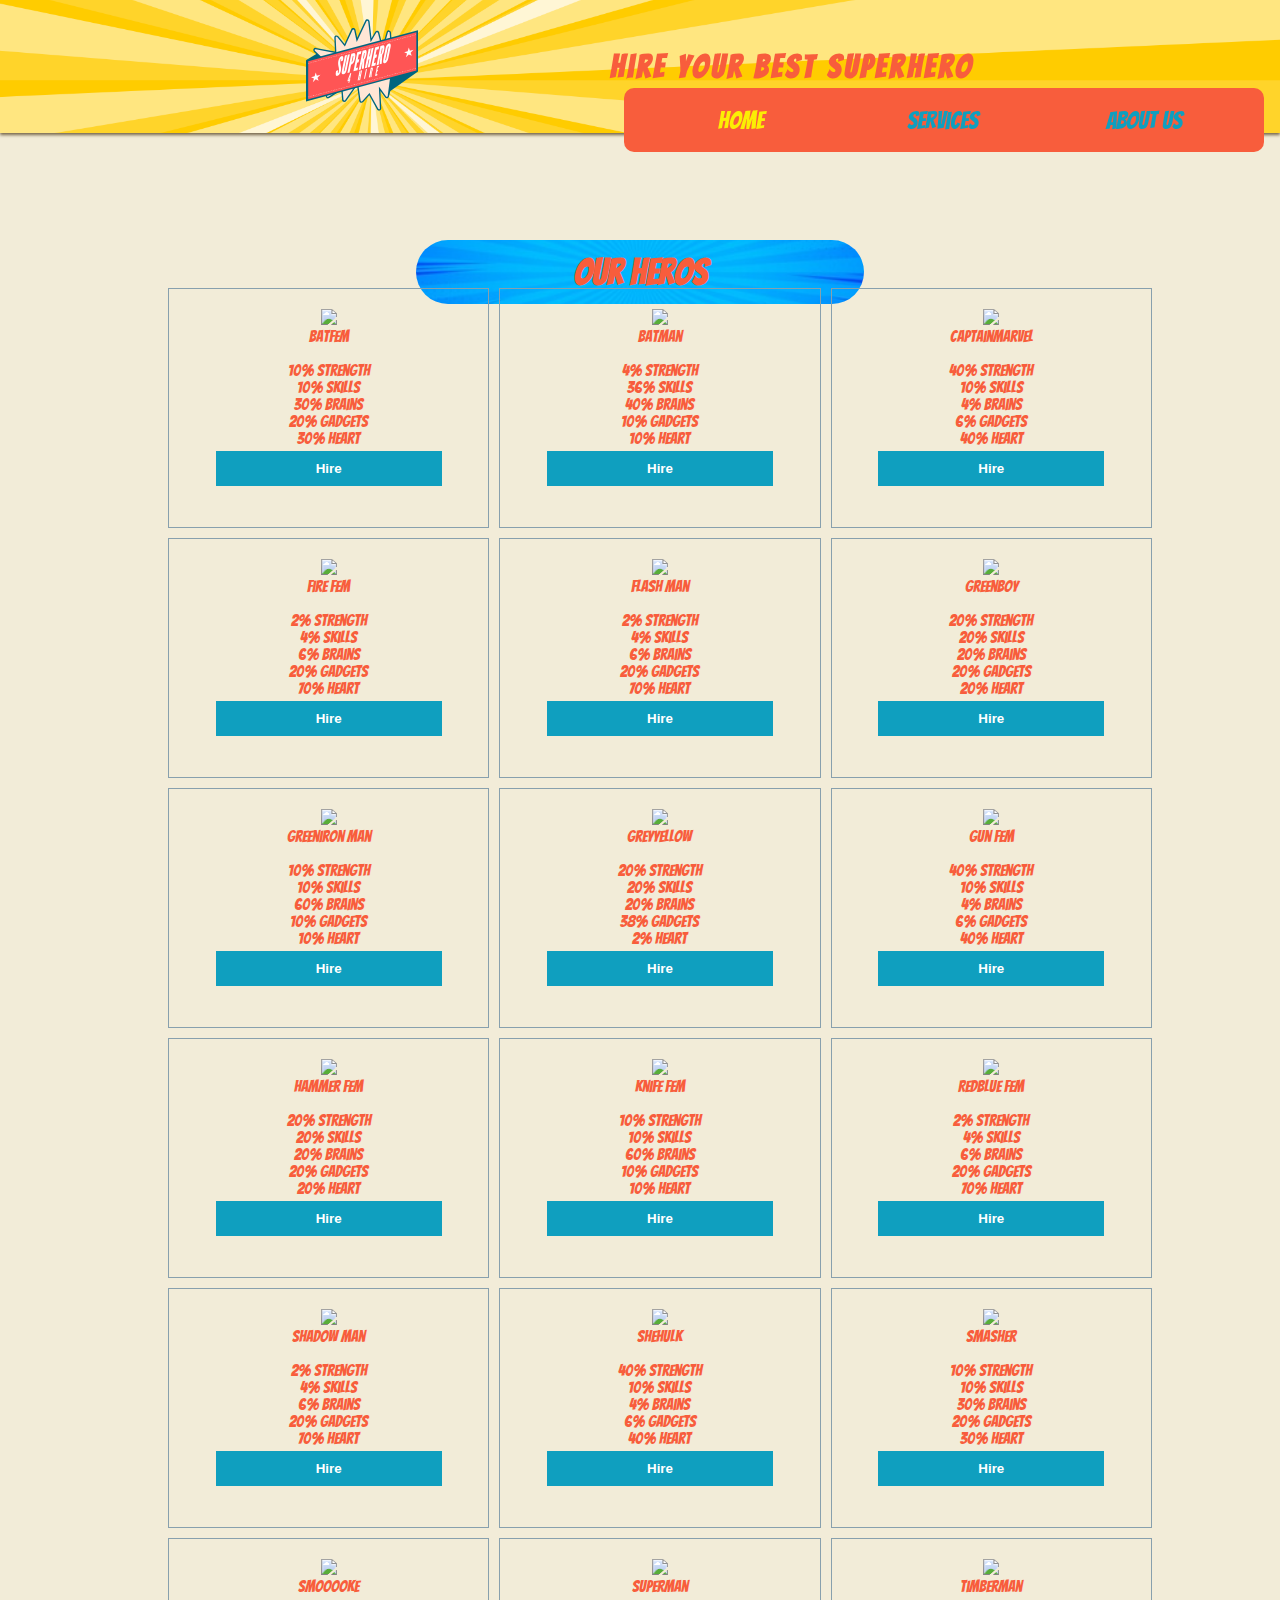
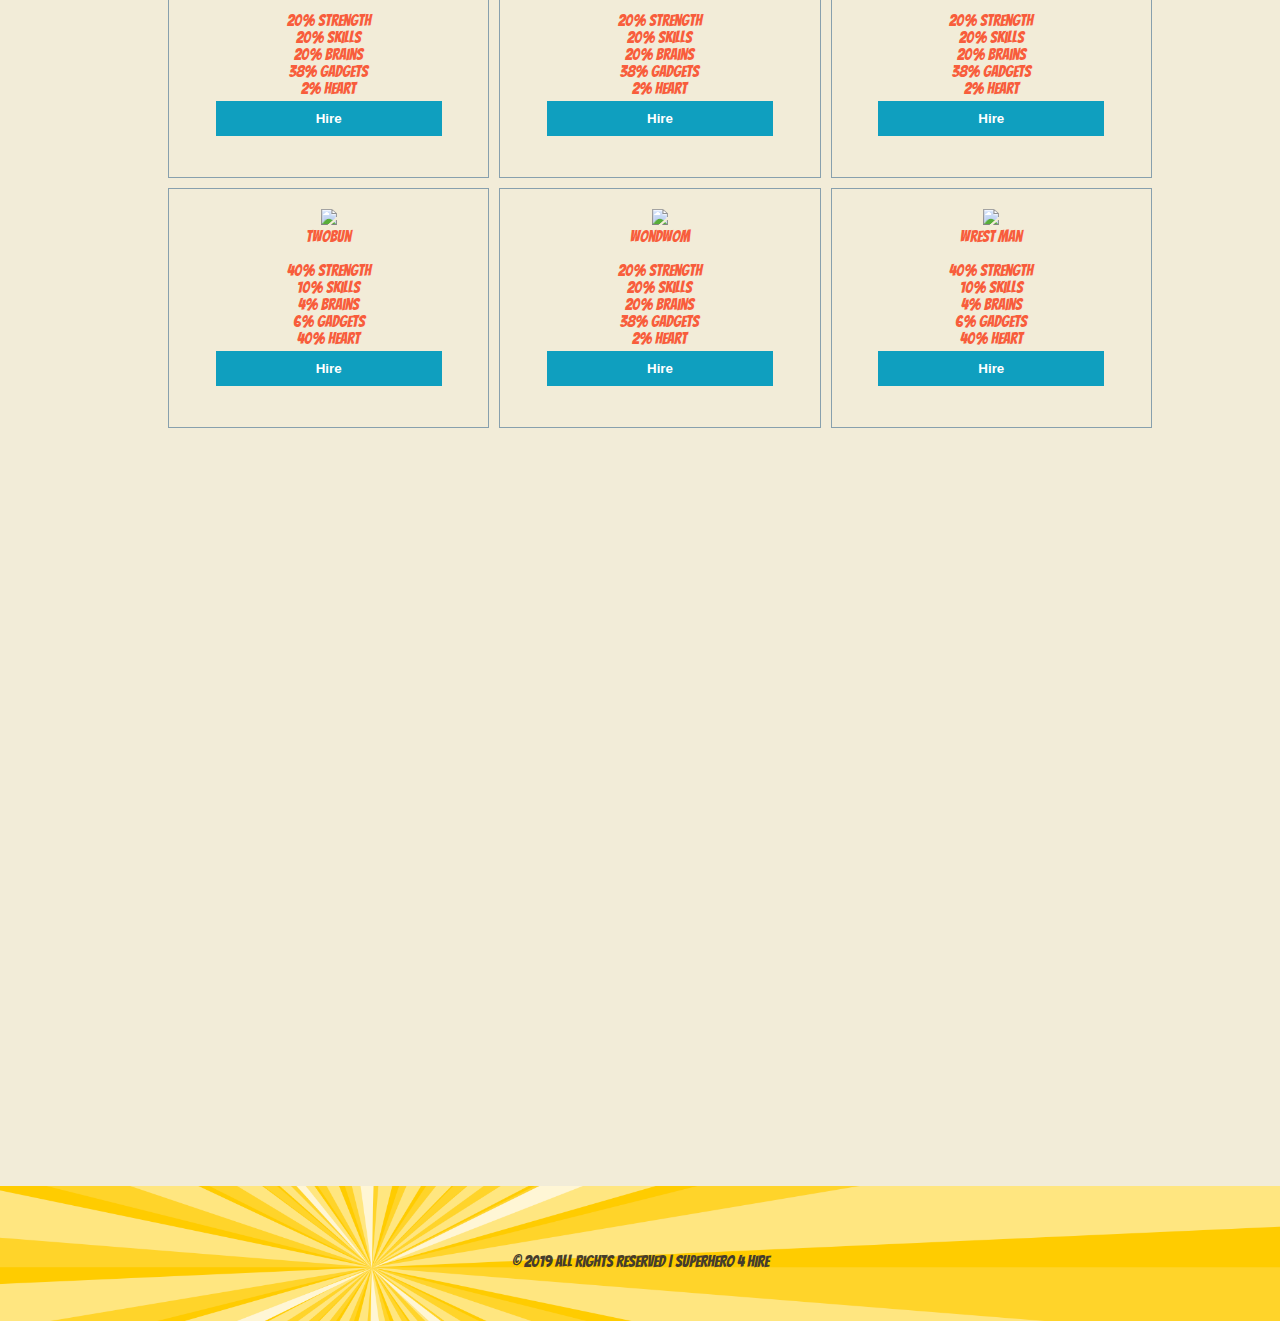
==== commit e39c88b4: "ny Hire button (rad 180/index)" ====
--- a/index.html
+++ b/index.html
@@ -11,15 +11,6 @@
       crossorigin="anonymous"
     />
     <link rel="stylesheet" href="css/style.css" />
-
-    <link
-      rel="stylesheet"
-      href="https://use.fontawesome.com/releases/v5.7.0/css/all.css"
-      integrity="sha384-lZN37f5QGtY3VHgisS14W3ExzMWZxybE1SJSEsQp9S+oqd12jhcu+A56Ebc1zFSJ"
-      crossorigin="anonymous"
-    />
-    <link rel="stylesheet" href="./css/style.css" />
-    <link rel="stylesheet" href="./overlay/overlay.css" />
     <script src="https://cdnjs.cloudflare.com/ajax/libs/jquery/3.3.1/jquery.min.js"></script>
     <script>
       function on() {
@@ -29,9 +20,6 @@
         document.getElementById("overlay").style.display = "none";
       }
     </script>
-
-    <script src="https://cdnjs.cloudflare.com/ajax/libs/jquery/3.3.1/jquery.min.js"></script>
-
     <script>
       var xhttp = new XMLHttpRequest();
       xhttp.onreadystatechange = function() {
@@ -98,24 +86,28 @@
   <body>
     <header class="header">
       <div>
-          <a href="#" class="logo">
-              <img src="../image/logo.svg" alt="">
-          </a>
-          <h1>Hire your best superhero</h1>
-      </div>
-
-      <input class="menu-btn" type="checkbox" id="menu-btn">
-      <label class="menu-icon" for="menu-btn"><span class="navicon"></span></label>
-
-      <ul class='menu-list'>
-          <li class='home-section'><a href='#home' class='active'>Home</a></li>
-          <li class='service-section'><a href='#service'>Services</a></li>
-          <li class='about-section'><a href='#about'>About Us</a></li>
+        <a href="#" class="logo">
+          <img src="image/logo.svg" alt="" />
+        </a>
+        <h1>Hire your best superhero</h1>
+      </div>
+
+      <input class="menu-btn" type="checkbox" id="menu-btn" />
+      <label class="menu-icon" for="menu-btn"
+        ><span class="navicon"></span
+      ></label>
+
+      <ul class="menu-list">
+        <li class="home-section">
+          <a href="index.html" class="active">Home</a>
+        </li>
+        <li class="service-section"><a href="services.html">Services</a></li>
+        <li class="about-section"><a href="aboutUs.html">About Us</a></li>
       </ul>
-  </header>
+    </header>
 
     <main>
-      <div class="hero-img"></div>
+      <!-- <div class="hero-img"></div> -->
 
       <div id="md-blue">
         <h2>Our heros</h2>
@@ -130,7 +122,7 @@
           <img
             class="item0"
             id="bild-overlay"
-            src="image/logo.svg"
+            src="image/logo.png"
             alt="logo"
           />
 
@@ -156,27 +148,27 @@
 
         <canvas id="myCanvas"></canvas>
 
-        <div class="box2">
-          <div class="item" id="circle1"></div>
-          <div class="item" id="circle2"></div>
-          <div class="item" id="circle3"></div>
-          <div class="item" id="circle4"></div>
-          <div class="item" id="circle5"></div>
-        </div>
-
-        <div class="box2" id="color-name">
-          <div class="item">Strengts</div>
-          <div class="item">Skill</div>
-          <div class="item">Brains</div>
-          <div class="item">Gadget</div>
-          <div class="item">Heart</div>
-        </div>
-
-        <div id="box3">
+        <div id="color-circle">
+          <div class="circle-item" id="circle1"></div>
+          <div class="circle-item" id="circle2"></div>
+          <div class="circle-item" id="circle3"></div>
+          <div class="circle-item" id="circle4"></div>
+          <div class="circle-item" id="circle5"></div>
+        </div>
+
+        <div id="color-name">
+          <div class="circle-item">Strengts</div>
+          <div class="circle-item">&nbsp;&nbsp;&nbsp;&nbsp;Skill</div>
+          <div class="circle-item">&nbsp;&nbsp;Brains</div>
+          <div class="circle-item">&nbsp;&nbsp;Gadget</div>
+          <div class="circle-item">&nbsp;&nbsp;&nbsp;Heart</div>
+        </div>
+
+        <div id="box2">
           <div id="hours">
             Hours:
             <input onclick="minusOne();" type="button" id="rest" value="-" />
-            <input type="button" id="summa" value="1" />
+            <input type="button" id="hour" value="1" />
             <input onclick="plusOne();" type="button" id="add" value="+" />
           </div>
 
@@ -184,31 +176,29 @@
             Total Price:
             <input type="button" id="tprice" value="$ 100" />
           </div>
-          <form id="hire" action="./form.html" method="get">
-            <input  type="submit" value="Hire" name="Submit" id="frm1_submit" />
-          </form>
-          <!-- <input type="button" action="./form.html" id="hire" value="Hire"  /> -->
-        </div>
-      </div>
+
+          <a class="buttonHire" href="form.html">Hire</a>
+
+        </div>
+      </div>
+
+      <!-- end overlay -->
     </main>
 
+    <footer>
+      <div class="socialMed">
+        <a href="#"><i class="fab fa-facebook-square"></i></a>
+        <a href="#"><i class="fab fa-instagram"></i></a>
+        <a href="#"><i class="fab fa-twitter-square"></i></a>
+      </div>
+      <p>&copy; 2019 All Rights Reserved | SUPERHERO 4 HIRE</p>
+    </footer>
     <div class="scrollTop hidden">
       <a href="#">
         <i class="fas fa-angle-up"></i>
       </a>
     </div>
-
-
-    <footer>
-      <div class="socialMed">
-        <a href="#"><i class="fab fa-facebook-square"></i></a>
-        <a href="#"><i class="fab fa-instagram"></i></a>
-        <a href="#"><i class="fab fa-twitter-square"></i></a>
-      </div>
-      <p>&copy; 2019 All Rights Reserved | SUPERHERO 4 HIRE</p>
-    </footer>>
-
-    <script src="./overlay/overlay.js"></script>
+    <script src="js/overlay.js"></script>
     <script src="js/script.js"></script>
   </body>
 </html>
--- a/css/style.css
+++ b/css/style.css
@@ -9,21 +9,15 @@
 *,
 *:before,
 *:after {
-  -webkit-box-sizing: border-box;
-          box-sizing: border-box;
+  box-sizing: border-box;
 }
 
 body {
   padding: 0;
   background: #f2ecd8;
   font-family: "Bangers", cursive, Arial, Helvetica, sans-serif;
-  display: -webkit-box;
-  display: -ms-flexbox;
-  display: flex;
-  -webkit-box-orient: vertical;
-  -webkit-box-direction: normal;
-      -ms-flex-direction: column;
-          flex-direction: column;
+  display: flex;
+  flex-direction: column;
 }
 
 .header {
@@ -33,38 +27,30 @@
   background: url(../image/5-comic-burst-background-1.png) no-repeat;
   background-size: cover;
   background-position-y: center;
-  display: -webkit-box;
-  display: -ms-flexbox;
-  display: flex;
-  -ms-flex-pack: distribute;
-      justify-content: space-around;
+  display: flex;
+  justify-content: space-around;
   padding: 1em 3em;
-  -webkit-box-shadow: 0 2px 3px #756549;
-          box-shadow: 0 2px 3px #756549;
-}
-
+  box-shadow: 0 2px 3px #756549;
+  z-index: 10;
+}
 .header div {
-  display: -webkit-box;
-  display: -ms-flexbox;
-  display: flex;
-  -webkit-box-orient: vertical;
-  -webkit-box-direction: normal;
-      -ms-flex-direction: column;
-          flex-direction: column;
-}
-
+  display: flex;
+  flex-direction: column;
+}
+.header div .logo {
+  width: 7rem;
+  margin-left: 0;
+}
 .header div .logo img {
-  width: 6rem;
-}
-
+  width: 100%;
+}
 .header div h1 {
   font-size: 2rem;
-  letter-spacing: .1em;
+  letter-spacing: 0.1em;
   color: #f85d3c;
   position: relative;
   left: 2rem;
 }
-
 .header .menu-list {
   font-size: 2rem;
   background: #f85d3c;
@@ -72,123 +58,85 @@
   height: 9rem;
   position: absolute;
   top: 12rem;
-  display: -webkit-box;
-  display: -ms-flexbox;
-  display: flex;
-  -webkit-box-orient: vertical;
-  -webkit-box-direction: normal;
-      -ms-flex-direction: column;
-          flex-direction: column;
-  -webkit-box-pack: center;
-      -ms-flex-pack: center;
-          justify-content: center;
-  -webkit-box-align: center;
-      -ms-flex-align: center;
-          align-items: center;
+  display: flex;
+  flex-direction: column;
+  justify-content: center;
+  align-items: center;
   list-style: none;
   margin: 0;
   padding: 0;
   overflow: hidden;
   max-height: 0;
-  -webkit-transition: max-height .2s ease-out;
-  transition: max-height .2s ease-out;
-}
-
+  transition: max-height 0.2s ease-out;
+}
 .header .menu-list li {
   text-align: center;
   width: 120%;
   height: 3rem;
   border-bottom: 1px solid #fbee04;
-  display: -webkit-box;
-  display: -ms-flexbox;
-  display: flex;
-  -webkit-box-pack: center;
-      -ms-flex-pack: center;
-          justify-content: center;
-  -webkit-box-align: center;
-      -ms-flex-align: center;
-          align-items: center;
-}
-
+  display: flex;
+  justify-content: center;
+  align-items: center;
+}
 .header .menu-list li a {
   text-decoration: none;
   color: #0f9fbf;
 }
-
 .header .menu-list li a:hover {
   color: #fbee04;
 }
-
 .header .menu-list .active {
   color: #fbee04 !important;
 }
-
 .header .menu-icon {
   cursor: pointer;
   display: inline-block;
   padding: 28px 1em;
   position: relative;
-  -webkit-user-select: none;
-     -moz-user-select: none;
-      -ms-user-select: none;
-          user-select: none;
-}
-
+  user-select: none;
+}
 .header .navicon {
   background: #f85d3c;
   display: block;
   height: 3px;
   position: relative;
-  -webkit-transition: background .2s ease-out;
-  transition: background .2s ease-out;
+  transition: background 0.2s ease-out;
   width: 2em;
   right: -2rem;
   border-radius: 3px;
 }
-
 .header .navicon:before,
 .header .navicon:after {
   background: #f85d3c;
-  content: '';
+  content: "";
   display: block;
   height: 100%;
   position: absolute;
-  -webkit-transition: all .2s ease-out;
-  transition: all .2s ease-out;
+  transition: all 0.2s ease-out;
   width: 100%;
   border-radius: 3px;
 }
-
 .header .navicon:before {
   top: 10px;
 }
-
 .header .navicon:after {
   top: -10px;
 }
-
 .header .menu-btn {
   display: none;
 }
-
 .header .menu-btn:checked ~ .menu-list {
   max-height: 9rem;
 }
-
 .header .menu-btn:checked ~ .menu-icon .navicon {
   background: transparent;
 }
-
 .header .menu-btn:checked ~ .menu-icon .navicon:before {
-  -webkit-transform: rotate(-45deg);
-          transform: rotate(-45deg);
-}
-
+  transform: rotate(-45deg);
+}
 .header .menu-btn:checked ~ .menu-icon .navicon:after {
-  -webkit-transform: rotate(45deg);
-          transform: rotate(45deg);
-}
-
+  transform: rotate(45deg);
+}
 .header .menu-btn:checked ~ .menu-icon:not(.steps) .navicon:before,
 .header .menu-btn:checked ~ .menu-icon:not(.steps) .navicon:after {
   top: 0;
@@ -196,22 +144,469 @@
 
 main {
   min-height: 100%;
-  -webkit-box-flex: 1;
-      -ms-flex: 1 0 auto;
-          flex: 1 0 auto;
-  z-index: -10;
-}
-
+  flex: 1 0 auto;
+  /* services och about us */
+  /*** form start ****/
+}
 main .hero-img {
   background-image: url(../image/977333_free-marvel-superhero-wallpapers-high-quality-resolution-v3y-wallx_1920x1080_h.jpg);
   background-size: cover;
   background-repeat: no-repeat;
   background-position: center;
-  height: 30vmin;
+  height: 50vmin;
   width: 100%;
   position: relative;
   top: 7rem;
-  z-index: -10;
+  margin-bottom: 10rem;
+}
+main .showcases {
+  display: flex;
+  flex-direction: column;
+  align-items: center;
+  justify-content: center;
+  margin: 10% 0;
+}
+main .showcases h3 {
+  text-align: center;
+  font-size: 1.5em;
+  letter-spacing: 0.1em;
+  color: #f85d3c;
+  background: #0f9fbf;
+  padding: 1em;
+  border-radius: 1em;
+  width: 50%;
+}
+main #button0 {
+  position: relative;
+  top: 200px;
+  left: 42.5%;
+  padding: 20px;
+}
+main #overlay {
+  display: none;
+  position: absolute;
+  top: 45%;
+  left: 5%;
+  width: 90%;
+  height: 100%;
+  background-color: #0f9fbf;
+  border-radius: 10px;
+  z-index: 11;
+  box-shadow: 0 0 10px black;
+}
+main #overlay #box1 {
+  position: absolute;
+  top: 4%;
+  left: 5%;
+  display: flex;
+  flex-direction: column;
+  align-items: center;
+  justify-content: flex-start;
+  width: 90%;
+  height: 45%;
+}
+main #overlay #box1 #title {
+  font-size: 8vw;
+  color: #362f22;
+  margin-bottom: 5%;
+}
+main #overlay #box1 #bild-overlay {
+  width: 90%;
+  height: 70%;
+  border-radius: 10px;
+  box-shadow: 0 0 10px black;
+}
+main #overlay #box1 #clasificacion {
+  direction: rtl;
+  unicode-bidi: bidi-override;
+}
+main #overlay #box1 label {
+  color: #f2ecd8;
+  font-size: 4vw;
+}
+main #overlay #box1 label:hover {
+  color: orange;
+  cursor: pointer;
+}
+main #overlay #box1 label:hover ~ label {
+  color: orange;
+}
+main #overlay #box1 input[type=radio] {
+  display: none;
+}
+main #overlay #box1 input[type=radio]:checked ~ label {
+  color: orange;
+}
+main #overlay #button1 {
+  position: absolute;
+  top: 1%;
+  left: 94%;
+  background-color: #0f9fbf;
+  border: none;
+  font-family: "Bangers", cursive, Arial, Helvetica, sans-serif;
+  color: #f2ecd8;
+  cursor: pointer;
+  font-size: 4vw;
+  width: 1%;
+}
+main #overlay #myCanvas {
+  position: absolute;
+  top: 60%;
+  width: 35%;
+  margin: 0 33.5%;
+}
+main #overlay #color-circle,
+main #overlay #color-name {
+  position: absolute;
+  display: flex;
+  width: 80%;
+  margin: 1% 10%;
+  justify-content: space-evenly;
+  font-size: 3vw;
+}
+main #overlay #color-circle {
+  top: 49%;
+}
+main #overlay #color-circle .circle-item {
+  width: 15%;
+  padding-bottom: 15%;
+  border-radius: 50%;
+}
+main #overlay #color-circle #circle1 {
+  background-color: #3ed1ee;
+}
+main #overlay #color-circle #circle2 {
+  background-color: #bcd689;
+}
+main #overlay #color-circle #circle3 {
+  background-color: #824583;
+}
+main #overlay #color-circle #circle4 {
+  background-color: #ffd458;
+}
+main #overlay #color-circle #circle5 {
+  background-color: #ff9241;
+}
+main #overlay #color-name {
+  top: 56%;
+  height: 3%;
+}
+main #overlay #color-name .circle-item {
+  width: 15%;
+  padding-bottom: 15%;
+  border-radius: 50%;
+}
+main #overlay #box2 {
+  display: flex;
+  flex-direction: column;
+  align-items: flex-start;
+  width: 80%;
+  margin: 0 10%;
+  position: absolute;
+  top: 80%;
+}
+main #overlay #box2 #rest,
+main #overlay #box2 #add,
+main #overlay #box2 .buttonHire {
+  cursor: pointer;
+}
+main #overlay #box2 #rest,
+main #overlay #box2 #add,
+main #overlay #box2 #hour,
+main #overlay #box2 #tprice {
+  background-color: #f2ecd8;
+  margin: 0 auto;
+  width: auto;
+  font-size: 3vw;
+}
+main #overlay #box2 #hours,
+main #overlay #box2 #price {
+  color: #362f22;
+  border-radius: 5px;
+  margin-bottom: 6%;
+}
+main #overlay #box2 .buttonHire {
+  text-decoration: none;
+  text-align: center;
+  width: 30%;
+  padding: 2%;
+  background-color: #fbee04;
+  border-radius: 5px;
+  font-family: "Bangers", cursive, Arial, Helvetica, sans-serif;
+  font-size: 5vw;
+  color: #362f22;
+  margin-left: auto;
+}
+main #md-button {
+  background-color: #0f9fbf;
+  border: none;
+  color: white;
+  padding: 10px 100px;
+  text-align: center;
+  text-decoration: none;
+  display: inline-block;
+  font-weight: bold;
+  margin: 4px 2px;
+  cursor: pointer;
+}
+main #md-blue {
+  width: 70%;
+  height: 4rem;
+  font-size: 1.5em;
+  top: 17rem;
+  margin: auto;
+  display: flex;
+  position: relative;
+  background: url(../image/blue-comic-background-with-lines-halftone_1017-11432.jpg) no-repeat;
+  background-size: cover;
+  background-position-y: center;
+  justify-content: space-around;
+  align-items: center;
+  border-radius: 40px;
+  color: #f85d3c;
+}
+main #md-sec-av {
+  width: 90%;
+  margin: 10% 5%;
+  position: relative;
+  top: 17rem;
+}
+main #md-sec-av .md-avatar {
+  width: 90%;
+  margin: 5% 5%;
+  position: relative;
+  top: 10px;
+}
+main #md-sec-av .md-avatar .md-avatar-img {
+  width: 60%;
+  margin: 0 20%;
+  height: 12rem;
+  background-color: #0f9fbf2a;
+  border-radius: 50%;
+}
+main #md-sec-av .md-avatar .md-avatar-tex {
+  display: block;
+  text-align: center;
+  font-size: 1.2em;
+  color: #0f9fbf;
+  margin: 10px 10px;
+}
+main #md-sec {
+  position: relative;
+  top: 300px;
+  width: 80%;
+  height: auto;
+  margin: 0 10%;
+}
+main #md-sec .md-h2 {
+  color: #f85d3c;
+  text-align: center;
+}
+main #md-sec .md-p {
+  color: #0f9fbf;
+  min-width: 320px;
+  text-align: justify;
+  line-height: 1.5em;
+}
+main #md-blue-adress {
+  width: 70%;
+  height: 4rem;
+  font-size: 1.8em;
+  top: 330px;
+  margin: auto;
+  display: flex;
+  position: relative;
+  background: url(../image/blue-comic-background-with-lines-halftone_1017-11432.jpg) no-repeat;
+  background-size: cover;
+  background-position-y: center;
+  justify-content: space-around;
+  align-items: center;
+  border-radius: 40px;
+  color: #f85d3c;
+}
+main #md-adress-img {
+  display: flex;
+  justify-content: center;
+  margin-left: auto;
+  margin-right: auto;
+  width: 90%;
+  position: relative;
+  top: 380px;
+}
+main #md-adress-img #karta {
+  width: 100%;
+  border-radius: 5%;
+}
+main .md-h2-services {
+  position: relative;
+  top: 10px;
+  color: #f85d3c;
+}
+main .md-p-services {
+  position: relative;
+  top: 10px;
+  color: #0f9fbf;
+  text-align: justify;
+  line-height: 1.5em;
+}
+main #md-more {
+  color: #f85d3c;
+  position: relative;
+  top: 330px;
+  text-align: center;
+}
+main #md-blue-faq {
+  width: 35%;
+  height: 4rem;
+  font-size: 1.8em;
+  top: 100px;
+  margin: auto;
+  display: flex;
+  position: relative;
+  background: url(../image/blue-comic-background-with-lines-halftone_1017-11432.jpg) no-repeat;
+  background-size: cover;
+  background-position-y: center;
+  justify-content: space-around;
+  align-items: center;
+  border-radius: 40px;
+  color: #f85d3c;
+}
+main .md-h2-faq {
+  position: relative;
+  top: 170px;
+  color: #f85d3c;
+}
+main .md-p-faq {
+  position: relative;
+  top: 170px;
+  color: #0f9fbf;
+  text-align: justify;
+  line-height: 1.5em;
+}
+main #rubrik1,
+main #rubrik2 {
+  position: relative;
+  text-align: center;
+  color: #f85d3c;
+}
+main #rubrik1 {
+  top: 250px;
+}
+main #form1,
+main #form2 {
+  position: relative;
+  width: 96%;
+  margin: 0 2%;
+}
+main #form1 #item1,
+main #form1 #item2,
+main #form1 #item3,
+main #form1 #item4,
+main #form1 #item5,
+main #form1 #item6,
+main #form1 #item7,
+main #form1 #item8,
+main #form1 #item9,
+main #form1 #item10,
+main #form1 #item11,
+main #form1 #item12,
+main #form1 #item13,
+main #form1 #item14,
+main #form1 #item15,
+main #form1 #item16,
+main #form2 #item1,
+main #form2 #item2,
+main #form2 #item3,
+main #form2 #item4,
+main #form2 #item5,
+main #form2 #item6,
+main #form2 #item7,
+main #form2 #item8,
+main #form2 #item9,
+main #form2 #item10,
+main #form2 #item11,
+main #form2 #item12,
+main #form2 #item13,
+main #form2 #item14,
+main #form2 #item15,
+main #form2 #item16 {
+  padding: 5px;
+}
+main #form1 label,
+main #form2 label {
+  color: #0f9fbf;
+}
+main #form1 input,
+main #form2 input {
+  width: 100%;
+  padding: 7px;
+}
+main #form1 {
+  top: 250px;
+}
+main #rubrik2 {
+  top: 300px;
+}
+main #form2 {
+  top: 300px;
+}
+main #form2 #item16 {
+  display: flex;
+}
+main #form2 #item15 #invoice {
+  width: auto;
+  cursor: pointer;
+}
+main #form2 #item16 #order {
+  margin-left: auto;
+  width: 70px;
+  background-color: #269bbc;
+  color: white;
+  border-radius: 10px;
+  font-family: "Bangers", cursive, Arial, Helvetica, sans-serif;
+  font-size: 15px;
+  cursor: pointer;
+}
+main #text0 {
+  position: relative;
+  top: 300px;
+  width: 90%;
+  margin: auto;
+  padding: 10px;
+  overflow: hidden;
+  color: #269bbc;
+  line-height: 2em;
+}
+
+.gallery {
+  display: grid;
+  grid-template-columns: repeat(auto-fit, minmax(100px, 1fr));
+  grid-auto-rows: 350px;
+  grid-gap: 10px;
+  width: 80%;
+  font-family: "Notable", sans-serif;
+  letter-spacing: 0.2em;
+}
+.gallery .items {
+  display: grid;
+}
+.gallery .items img {
+  width: 100%;
+  height: 100%;
+  object-fit: cover;
+  cursor: pointer !important;
+}
+.gallery .items h4 {
+  z-index: -1;
+  text-align: center;
+  line-height: 3;
+  background: #f85d3c;
+  color: #fbee04;
+  font-size: 15px;
+  position: relative;
+  width: 100%;
+  height: 3rem;
+  top: -1.3rem;
 }
 
 .scrollTop {
@@ -224,30 +619,25 @@
   background: #f97155;
   opacity: 0.85;
   color: white;
-  -webkit-transition: all 200ms ease-in-out;
   transition: all 200ms ease-in-out;
 }
-
 .scrollTop:hover {
   cursor: pointer;
   opacity: 1;
   background: #f85d3c;
 }
-
 .scrollTop i {
   display: block;
   position: absolute;
   top: 50%;
   left: 50%;
-  -webkit-transform: translate(-50%, -50%);
-          transform: translate(-50%, -50%);
+  transform: translate(-50%, -50%);
   font-size: 3em;
   color: white;
 }
 
 .hidden {
   display: none;
-  -webkit-transition: all 500ms ease-in;
   transition: all 500ms ease-in;
 }
 
@@ -258,268 +648,37 @@
   width: 100%;
   height: 15vh;
   color: #463d2c;
-  display: -webkit-box;
-  display: -ms-flexbox;
-  display: flex;
-  -webkit-box-orient: vertical;
-  -webkit-box-direction: normal;
-      -ms-flex-direction: column;
-          flex-direction: column;
-  -webkit-box-pack: center;
-      -ms-flex-pack: center;
-          justify-content: center;
-  -webkit-box-align: center;
-      -ms-flex-align: center;
-          align-items: center;
-  -ms-flex-negative: 0;
-      flex-shrink: 0;
+  display: flex;
+  flex-direction: column;
+  justify-content: center;
+  align-items: center;
+  flex-shrink: 0;
   position: relative;
   top: 100%;
-  z-index: -1;
-}
-
+}
 footer .socialMed {
   font-size: 3rem;
   margin-top: 1rem;
 }
-
-footer .socialMed .fab {
-  color: #463d2c;
-}
-
-main {
-  display: -ms-grid;
-  display: grid;
-  justify-items: center;
-}
-
-.items {
-  display: -ms-grid;
-  display: grid;
-  -ms-grid-columns: (1fr)[3];
-      grid-template-columns: repeat(3, 1fr);
-  grid-gap: 10px;
-  list-style: none;
-  padding: 0;
-  width: 80%;
-  position: relative;
-  top: 13rem;
-  z-index: -5;
-  color: #f85d3c;
-  text-align: center;
-}
-
-.list {
-  border: 1px solid #88a0ad;
-  padding-bottom: 20px;
-  padding-top: 20px;
-}
-
-#name {
-  color: #0f9fbf;
-}
-
-#md-blue {
-  width: 35%;
-  height: 4rem;
-  font-size: 1.8em;
-  top: 11rem;
-  margin: auto;
-  display: -webkit-box;
-  display: -ms-flexbox;
-  display: flex;
-  position: relative;
-  background: url(../inspiration/blue-comic-background-with-lines-halftone_1017-11432.jpg) no-repeat;
-  background-size: cover;
-  background-position-y: center;
-  -ms-flex-pack: distribute;
-      justify-content: space-around;
-  -webkit-box-align: center;
-      -ms-flex-align: center;
-          align-items: center;
-  border-radius: 40px;
-  color: #f85d3c;
-  z-index: -1;
-}
-
-.md-avatar {
-  /* To correctly align image, regardless of content height: */
-  vertical-align: top;
-  /* To horizontally center images and caption */
-  text-align: center;
-  /* The width of the container also implies margin around the images. */
-  width: 22%;
-  position: relative;
-  top: 300px;
-  z-index: -1;
-}
-
-.md-avatar-img {
-  width: 12rem;
-  height: 12rem;
-  background-color: #0f9fbf2a;
-  border-radius: 50%;
-}
-
-.md-avatar-tex {
-  display: block;
-  font-size: 1.2em;
-  color: #0f9fbf;
-}
-
-.md-h2 {
-  position: relative;
-  top: 400px;
-  color: #f85d3c;
-  z-index: -1;
-}
-
-.md-p {
-  position: relative;
-  top: 400px;
-  color: #0f9fbf;
-  z-index: -1;
-  min-width: 320px;
-}
-
-#md-sec {
-  margin-left: 150px;
-  margin-right: 150px;
-}
-
-#md-sec-av {
-  display: -webkit-box;
-  display: -ms-flexbox;
-  display: flex;
-  -webkit-box-pack: center;
-      -ms-flex-pack: center;
-          justify-content: center;
-}
-
-#md-blue-adress {
-  width: 35%;
-  height: 4rem;
-  font-size: 1.8em;
-  top: 500px;
-  margin: auto;
-  display: -webkit-box;
-  display: -ms-flexbox;
-  display: flex;
-  position: relative;
-  background: url(../inspiration/blue-comic-background-with-lines-halftone_1017-11432.jpg) no-repeat;
-  background-size: cover;
-  background-position-y: center;
-  -ms-flex-pack: distribute;
-      justify-content: space-around;
-  -webkit-box-align: center;
-      -ms-flex-align: center;
-          align-items: center;
-  border-radius: 40px;
-  color: #f85d3c;
-  z-index: -1;
-}
-
-#md-adress-img {
-  display: -webkit-box;
-  display: -ms-flexbox;
-  display: flex;
-  -webkit-box-pack: center;
-      -ms-flex-pack: center;
-          justify-content: center;
-  margin-left: auto;
-  margin-right: auto;
-  width: 300px;
-  position: relative;
-  top: 600px;
-  z-index: -1;
-}
-
-#karta {
-  border-radius: 5%;
-}
-
-.md-h2-services {
-  position: relative;
-  top: 280px;
-  color: #f85d3c;
-  z-index: -1;
-}
-
-.md-p-services {
-  position: relative;
-  top: 280px;
-  color: #0f9fbf;
-  z-index: -1;
-}
-
-#md-more {
-  color: #f85d3c;
-  position: relative;
-  top: 330px;
-  text-align: center;
-  z-index: -1;
-}
-
-#md-blue-faq {
-  width: 35%;
-  height: 4rem;
-  font-size: 1.8em;
-  top: 450px;
-  margin: auto;
-  display: -webkit-box;
-  display: -ms-flexbox;
-  display: flex;
-  position: relative;
-  background: url(../inspiration/blue-comic-background-with-lines-halftone_1017-11432.jpg) no-repeat;
-  background-size: cover;
-  background-position-y: center;
-  -ms-flex-pack: distribute;
-      justify-content: space-around;
-  -webkit-box-align: center;
-      -ms-flex-align: center;
-          align-items: center;
-  border-radius: 40px;
-  color: #f85d3c;
-  z-index: -1;
-}
-
-.md-h2-faq {
-  position: relative;
-  top: 500px;
-  color: #f85d3c;
-  z-index: -1;
-}
-
-.md-p-faq {
-  position: relative;
-  top: 500px;
-  color: #0f9fbf;
-  z-index: -1;
+footer .socialMed i {
+  color: #362f22;
 }
 
 @media (min-width: 768px) {
   .header div {
-    -webkit-box-orient: horizontal;
-    -webkit-box-direction: normal;
-        -ms-flex-direction: row;
-            flex-direction: row;
-    -webkit-box-align: center;
-        -ms-flex-align: center;
-            align-items: center;
+    flex-direction: row;
+    align-items: center;
   }
   .header div .logo {
-    position: relative;
-    left: -38%;
+    margin-left: -12rem;
+  }
+  .header div h1 {
+    left: 12rem;
   }
   .header .menu-list {
     border-radius: 10px;
-    display: -webkit-box !important;
-    display: -ms-flexbox !important;
-    display: flex !important;
-    -webkit-box-orient: horizontal;
-    -webkit-box-direction: normal;
-        -ms-flex-direction: row;
-            flex-direction: row;
+    display: flex;
+    flex-direction: row;
     top: 5.5rem;
     height: 4rem;
     font-size: 1.5rem;
@@ -535,105 +694,243 @@
   .header .menu-icon {
     display: none;
   }
-}
-
-/* @media (max-width: 768px) {
+
+  main {
+    /* index */
+    /* overlay */
+    /*** form start ****/
+  }
+  main #overlay {
+    position: fixed;
+    top: 20%;
+    left: 20%;
+    width: 60%;
+    height: 70%;
+  }
+  main #overlay #box1 {
+    top: 8%;
+    left: 12%;
+    width: 30%;
+    height: 70%;
+  }
+  main #overlay #box1 #title {
+    font-size: 4vw;
+  }
+  main #overlay #box1 label {
+    font-size: 1.5vw;
+  }
+  main #overlay #button1 {
+    top: 2%;
+    font-size: 2vw;
+  }
+  main #overlay #myCanvas {
+    top: 40%;
+    left: 57%;
+    width: 20%;
+    margin: 0;
+  }
+  main #overlay #color-circle,
+main #overlay #color-name {
+    width: 40%;
+    margin: 0;
+    font-size: 1.2vw;
+  }
+  main #overlay #color-circle {
+    top: 20%;
+    left: 47%;
+  }
+  main #overlay #color-circle .circle-item {
+    width: 15%;
+    border-radius: 50%;
+  }
+  main #overlay #color-name {
+    top: 31%;
+    left: 47%;
+    height: 3%;
+  }
+  main #overlay #color-name .circle-item {
+    width: 15%;
+    border-radius: 50%;
+  }
+  main #overlay #box2 {
+    flex-direction: row;
+    align-items: center;
+    width: 86%;
+    top: 82%;
+    margin: 0 7%;
+  }
+  main #overlay #box2 #hours,
+main #overlay #box2 #price {
+    font-size: 1vw;
+    margin-left: 4%;
+    margin-bottom: 0;
+  }
+  main #overlay #box2 #hours #rest,
+main #overlay #box2 #hours #add,
+main #overlay #box2 #hours #hour,
+main #overlay #box2 #hours #tprice,
+main #overlay #box2 #price #rest,
+main #overlay #box2 #price #add,
+main #overlay #box2 #price #hour,
+main #overlay #box2 #price #tprice {
+    font-size: 1vw;
+  }
+  main #overlay #box2 .buttonHire {
+    width: 12%;
+    font-size: 1.5vw;
+    padding: 1.5% 0;
+  }
+  main #md-blue {
+    width: 35%;
+    top: 15rem;
+  }
+  main #md-sec-av {
+    margin: 0 5%;
+    top: 18rem;
+    display: flex;
+    justify-content: center;
+  }
+  main #md-sec-av .md-avatar {
+    width: 100%;
+    top: 8px;
+  }
+  main #md-sec-av .md-avatar .md-avatar-img {
+    width: 100%;
+    margin: 0;
+  }
+  main #md-blue-adress {
+    width: 35%;
+    top: 150px;
+  }
+  main #md-sec {
+    margin: 0 auto;
+  }
+  main #md-sec .md-h2 {
     position: relative;
-    top: 20rem;
-  } */
-@media (max-width: 768px) {
-  #md-blue {
+    top: 200px;
+  }
+  main #md-sec .md-p {
     position: relative;
-    top: 6em;
-    width: 25rem;
-    margin: 0 auto;
-    display: -webkit-box;
-    display: -ms-flexbox;
-    display: flex;
-    /* align-items: center; */
-    /* justify-content: center; */
-  }
-  #md-sec-av {
-    position: relative;
-    top: 7rem;
-    display: block;
-    margin-left: auto;
-    margin-right: auto;
+    top: 200px;
+  }
+  main #md-adress-img {
     width: 50%;
-  }
-  .md-avatar {
-    display: block;
-    margin-left: auto;
-    margin-right: auto;
-    width: 50%;
-    padding-bottom: 4rem;
-  }
-  .md-avatar-tex {
-    display: block;
-  }
-  #md-sec-av {
-    -ms-flex-line-pack: center;
-        align-content: center;
-  }
-  #md-sec {
-    margin-left: 20px;
-    margin-right: 20px;
-  }
-  #md-blue-adress {
-    width: 25rem;
-    display: -webkit-box;
-    display: -ms-flexbox;
-    display: flex;
-  }
-  #md-blue-services {
-    position: relative;
-    top: 10rem;
-    width: 25rem;
-    margin: 0 auto;
-    display: -webkit-box;
-    display: -ms-flexbox;
-    display: flex;
-    /* align-items: center; */
-    /* justify-content: center; */
-  }
-  #md-blue-faq {
-    position: relative;
-    /* top: 10rem; */
-    width: 25rem;
-    margin: 0 auto;
-    display: -webkit-box;
-    display: -ms-flexbox;
-    display: flex;
-    /* align-items: center; */
-    /* justify-content: center; */
-  }
-  .md-h2-services {
-    position: relative;
-    top: 22rem;
-    color: #f85d3c;
-    z-index: -1;
-  }
-  .md-p-services {
-    position: relative;
-    top: 22rem;
-    color: #0f9fbf;
-    z-index: -1;
-  }
-  #md-more {
-    color: #f85d3c;
-    position: relative;
-    top: 22rem;
-    text-align: center;
-    z-index: -1;
-  }
-  .items {
-    display: -ms-grid;
+    top: 500px;
+  }
+  main #form1,
+main #form2 {
+    width: 40%;
+    margin: auto;
+    height: auto;
+    padding: 10px;
     display: grid;
-    -ms-grid-columns: 1fr;
-        grid-template-columns: 1fr;
-  }
-  .list {
-    border: none;
-  }
-}
-/*# sourceMappingURL=style.css.map */+    gap: 10px;
+  }
+  main #rubrik1 {
+    top: 180px;
+  }
+  main #rubrik2 {
+    top: 200px;
+  }
+  main #form1 {
+    top: 200px;
+    grid-template-columns: 1fr 1fr;
+    grid-template-rows: auto;
+    grid-template-areas: "cell1 cell2" "cell3 ." "cell4 cell4" "cell5 cell5" "cell6 cell7" "cell8 ." "cell9 ." "cell10 cell11";
+  }
+  main #form1 #item1 {
+    grid-area: cell1;
+  }
+  main #form1 #item2 {
+    grid-area: cell2;
+  }
+  main #form1 #item3 {
+    grid-area: cell3;
+  }
+  main #form1 #item4 {
+    grid-area: cell4;
+  }
+  main #form1 #item5 {
+    grid-area: cell5;
+  }
+  main #form1 #item6 {
+    grid-area: cell6;
+  }
+  main #form1 #item7 {
+    grid-area: cell7;
+  }
+  main #form1 #item8 {
+    grid-area: cell8;
+  }
+  main #form1 #item9 {
+    grid-area: cell9;
+  }
+  main #form1 #item10 {
+    grid-area: cell10;
+  }
+  main #form1 #item11 {
+    grid-area: cell11;
+  }
+  main #form2 {
+    top: 220px;
+    grid-template-columns: 1fr;
+    grid-template-rows: auto;
+    grid-template-areas: "cell12" "cell13" "cell14" "cell15" "cell16";
+  }
+  main #form2 #item12 {
+    grid-area: cell12;
+  }
+  main #form2 #item13 {
+    grid-area: cell13;
+  }
+  main #form2 #item14 {
+    grid-area: cell14;
+  }
+  main #form2 #item15 {
+    grid-area: cell15;
+  }
+  main #form2 #item16 {
+    grid-area: cell16;
+  }
+  main #text0 {
+    width: 43%;
+  }
+
+  /*** form ends ****/
+}
+/* html {
+        box-sizing: border-box;
+        margin-left: auto;
+        margin-right: auto;
+        width: 70%;
+
+      } */
+.items {
+  display: grid;
+  grid-template-columns: repeat(3, 1fr);
+  grid-gap: 10px;
+}
+
+.items {
+  list-style: none;
+  margin-left: auto;
+  margin-right: auto;
+  width: 80%;
+  position: relative;
+  top: 13rem;
+  padding-bottom: 50px;
+  color: #f85d3c;
+  text-align: center;
+}
+
+.list {
+  border: 1px solid #88a0ad;
+  padding-bottom: 20px;
+  padding-top: 20px;
+}
+
+#name {
+  color: #0f9fbf;
+}
+
+/*# sourceMappingURL=style.css.map */
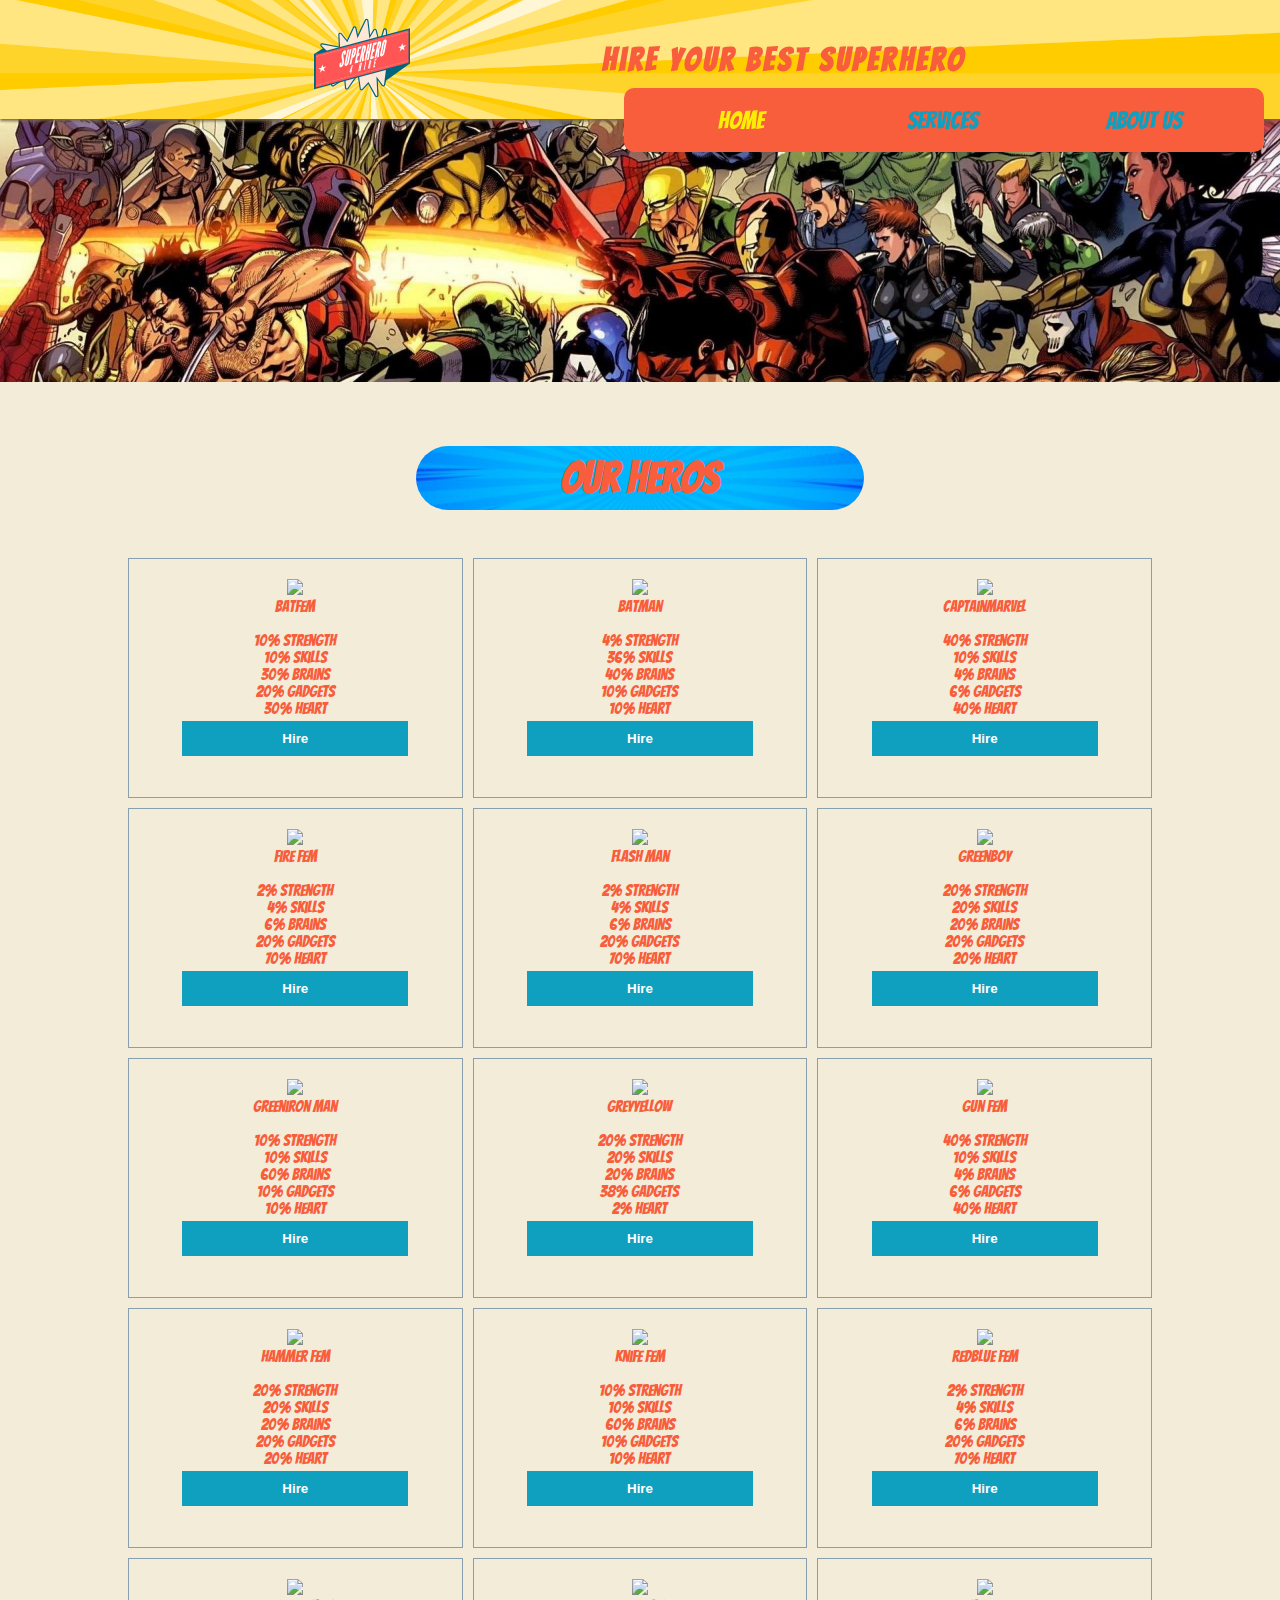
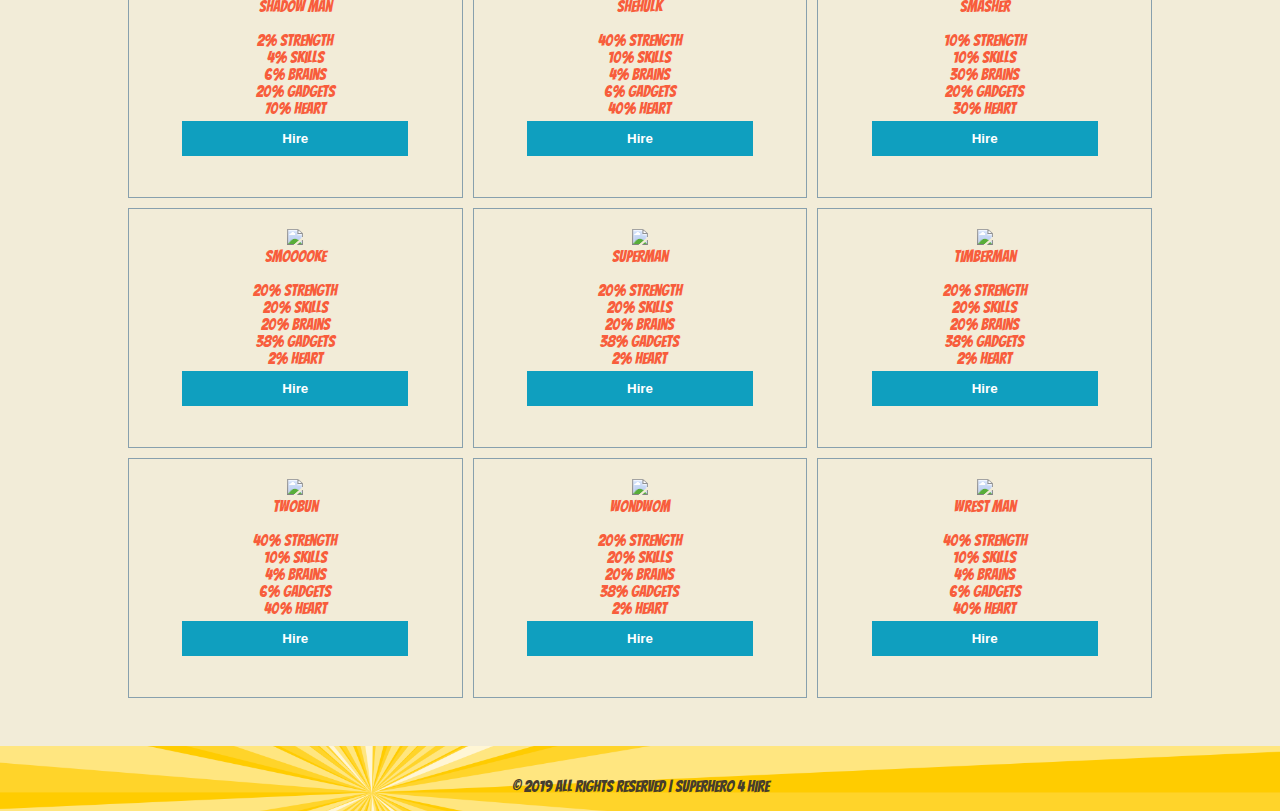
==== commit 43b9dec2: "Final version v 1.3.2" ====
--- a/index.html
+++ b/index.html
@@ -107,9 +107,9 @@
     </header>
 
     <main>
-      <!-- <div class="hero-img"></div> -->
-
-      <div id="md-blue">
+      <div class="hero-img"></div>
+
+      <div id="md-blue1">
         <h2>Our heros</h2>
       </div>
       <ul class="items" id="hero"></ul>
@@ -178,7 +178,6 @@
           </div>
 
           <a class="buttonHire" href="form.html">Hire</a>
-
         </div>
       </div>
 
--- a/css/style.css
+++ b/css/style.css
@@ -1,7 +1,6 @@
 @import url("https://fonts.googleapis.com/css?family=Bangers|Notable");
 html,
 body {
-  height: 100%;
   margin: 0;
   scroll-behavior: smooth;
 }
@@ -18,6 +17,7 @@
   font-family: "Bangers", cursive, Arial, Helvetica, sans-serif;
   display: flex;
   flex-direction: column;
+  min-height: 100vh;
 }
 
 .header {
@@ -32,17 +32,14 @@
   padding: 1em 3em;
   box-shadow: 0 2px 3px #756549;
   z-index: 10;
+  flex: 0;
 }
 .header div {
   display: flex;
   flex-direction: column;
 }
-.header div .logo {
-  width: 7rem;
-  margin-left: 0;
-}
 .header div .logo img {
-  width: 100%;
+  width: 6rem;
 }
 .header div h1 {
   font-size: 2rem;
@@ -143,44 +140,41 @@
 }
 
 main {
-  min-height: 100%;
   flex: 1 0 auto;
+  justify-items: center;
+  /* overlay */
   /* services och about us */
-  /*** form start ****/
+  /* Services */
+  /* form mobil*/
 }
 main .hero-img {
   background-image: url(../image/977333_free-marvel-superhero-wallpapers-high-quality-resolution-v3y-wallx_1920x1080_h.jpg);
   background-size: cover;
   background-repeat: no-repeat;
   background-position: center;
-  height: 50vmin;
+  height: 30vmin;
   width: 100%;
   position: relative;
   top: 7rem;
-  margin-bottom: 10rem;
-}
-main .showcases {
-  display: flex;
-  flex-direction: column;
-  align-items: center;
-  justify-content: center;
-  margin: 10% 0;
-}
-main .showcases h3 {
+}
+main .items {
+  display: grid;
+  grid-template-columns: 1fr;
+  grid-gap: 10px;
+  color: #f85d3c;
   text-align: center;
-  font-size: 1.5em;
-  letter-spacing: 0.1em;
-  color: #f85d3c;
-  background: #0f9fbf;
-  padding: 1em;
-  border-radius: 1em;
-  width: 50%;
-}
-main #button0 {
-  position: relative;
-  top: 200px;
-  left: 42.5%;
-  padding: 20px;
+  padding: 0;
+}
+main .list {
+  border: none;
+}
+main .list {
+  border: 1px solid #88a0ad;
+  padding-bottom: 20px;
+  padding-top: 20px;
+}
+main #name {
+  color: #0f9fbf;
 }
 main #overlay {
   display: none;
@@ -349,12 +343,27 @@
   margin: 4px 2px;
   cursor: pointer;
 }
-main #md-blue {
+main #md-blue1 {
   width: 70%;
   height: 4rem;
-  font-size: 1.5em;
-  top: 17rem;
-  margin: auto;
+  font-size: 1.8em;
+  top: 10rem;
+  display: flex;
+  position: relative;
+  justify-content: space-around;
+  align-items: center;
+  color: #f85d3c;
+  z-index: -1;
+  margin: 0px auto;
+  background: url(../image/blue-comic-background-with-lines-halftone_1017-11432.jpg) 50%/cover no-repeat;
+  border-radius: 40px;
+}
+main #md-blue {
+  width: 90%;
+  height: 4rem;
+  font-size: 1.8em;
+  top: 18rem;
+  margin: 0 5%;
   display: flex;
   position: relative;
   background: url(../image/blue-comic-background-with-lines-halftone_1017-11432.jpg) no-repeat;
@@ -364,6 +373,7 @@
   align-items: center;
   border-radius: 40px;
   color: #f85d3c;
+  padding: 20px;
 }
 main #md-sec-av {
   width: 90%;
@@ -429,12 +439,12 @@
   justify-content: center;
   margin-left: auto;
   margin-right: auto;
+  position: relative;
+  top: 380px;
+}
+main #md-adress-img #karta {
   width: 90%;
-  position: relative;
-  top: 380px;
-}
-main #md-adress-img #karta {
-  width: 100%;
+  height: 250px;
   border-radius: 5%;
 }
 main .md-h2-services {
@@ -578,37 +588,6 @@
   line-height: 2em;
 }
 
-.gallery {
-  display: grid;
-  grid-template-columns: repeat(auto-fit, minmax(100px, 1fr));
-  grid-auto-rows: 350px;
-  grid-gap: 10px;
-  width: 80%;
-  font-family: "Notable", sans-serif;
-  letter-spacing: 0.2em;
-}
-.gallery .items {
-  display: grid;
-}
-.gallery .items img {
-  width: 100%;
-  height: 100%;
-  object-fit: cover;
-  cursor: pointer !important;
-}
-.gallery .items h4 {
-  z-index: -1;
-  text-align: center;
-  line-height: 3;
-  background: #f85d3c;
-  color: #fbee04;
-  font-size: 15px;
-  position: relative;
-  width: 100%;
-  height: 3rem;
-  top: -1.3rem;
-}
-
 .scrollTop {
   position: fixed;
   bottom: 2em;
@@ -641,7 +620,7 @@
   transition: all 500ms ease-in;
 }
 
-footer {
+footer, #footer {
   background: url(../image/5-comic-burst-background-1.png) no-repeat;
   background-size: cover;
   background-position: center;
@@ -655,13 +634,21 @@
   flex-shrink: 0;
   position: relative;
   top: 100%;
-}
-footer .socialMed {
+  flex: 0;
+  margin-top: 15rem;
+  margin-bottom: -2rem;
+}
+footer .socialMed, #footer .socialMed {
   font-size: 3rem;
   margin-top: 1rem;
 }
-footer .socialMed i {
-  color: #362f22;
+footer .socialMed .fab, #footer .socialMed .fab {
+  color: #463d2c;
+}
+
+#footer {
+  margin-top: 35rem;
+  margin-bottom: 0;
 }
 
 @media (min-width: 768px) {
@@ -696,9 +683,28 @@
   }
 
   main {
-    /* index */
-    /* overlay */
+    /* index desktop */
+    display: grid;
+    justify-items: center;
+    /* overlay desktop */
+    /* services och about us desktop */
     /*** form start ****/
+  }
+  main .items {
+    grid-template-columns: repeat(3, 1fr);
+    list-style: none;
+    padding: 0;
+    width: 80%;
+    position: relative;
+    top: 13rem;
+  }
+  main .list {
+    border: 1px solid #88a0ad;
+    padding-bottom: 20px;
+    padding-top: 20px;
+  }
+  main #name {
+    color: #269bbc;
   }
   main #overlay {
     position: fixed;
@@ -780,9 +786,10 @@
     font-size: 1.5vw;
     padding: 1.5% 0;
   }
-  main #md-blue {
+  main #md-blue1,
+main #md-blue {
     width: 35%;
-    top: 15rem;
+    top: 11rem;
   }
   main #md-sec-av {
     margin: 0 5%;
@@ -816,6 +823,10 @@
   main #md-adress-img {
     width: 50%;
     top: 500px;
+  }
+  main #md-adress-img #karta {
+    width: 100%;
+    height: auto;
   }
   main #form1,
 main #form2 {
@@ -898,13 +909,6 @@
 
   /*** form ends ****/
 }
-/* html {
-        box-sizing: border-box;
-        margin-left: auto;
-        margin-right: auto;
-        width: 70%;
-
-      } */
 .items {
   display: grid;
   grid-template-columns: repeat(3, 1fr);
@@ -933,4 +937,20 @@
   color: #0f9fbf;
 }
 
+<<<<<<< HEAD
+/* @media (min-width: 576px) {
+ }
+@media (min-width: 768px) {  }
+@media (min-width: 992px) {  }
+@media (min-width: 1200px) {  } */
+.md-blue-headline {
+  background-image: url(../inspiration/super/blue-comic.jpg);
+  position: relative;
+  top: 50%;
+  width: 100%;
+  height: 20%;
+}
 /*# sourceMappingURL=style.css.map */
+=======
+/*# sourceMappingURL=style.css.map */
+>>>>>>> 873d1ff7f658755c1c08fd4575cc1bddb572e491
